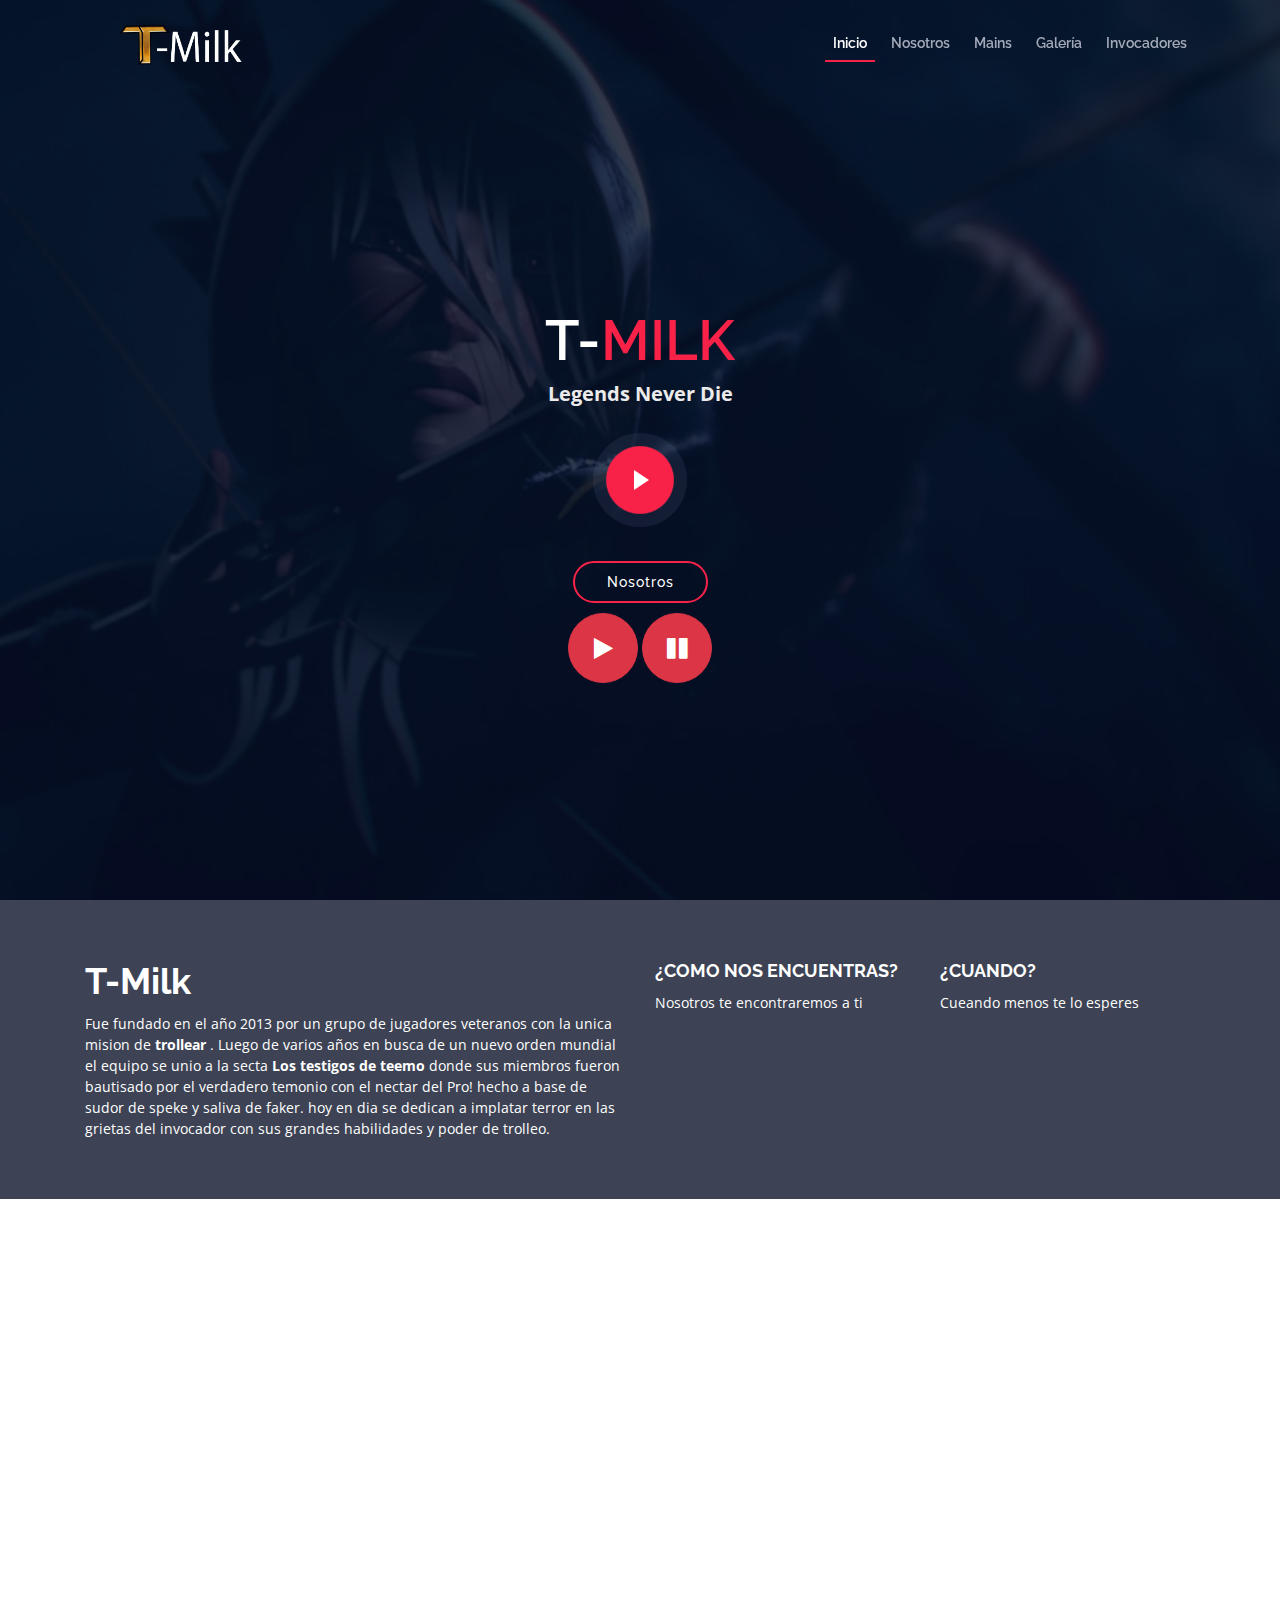
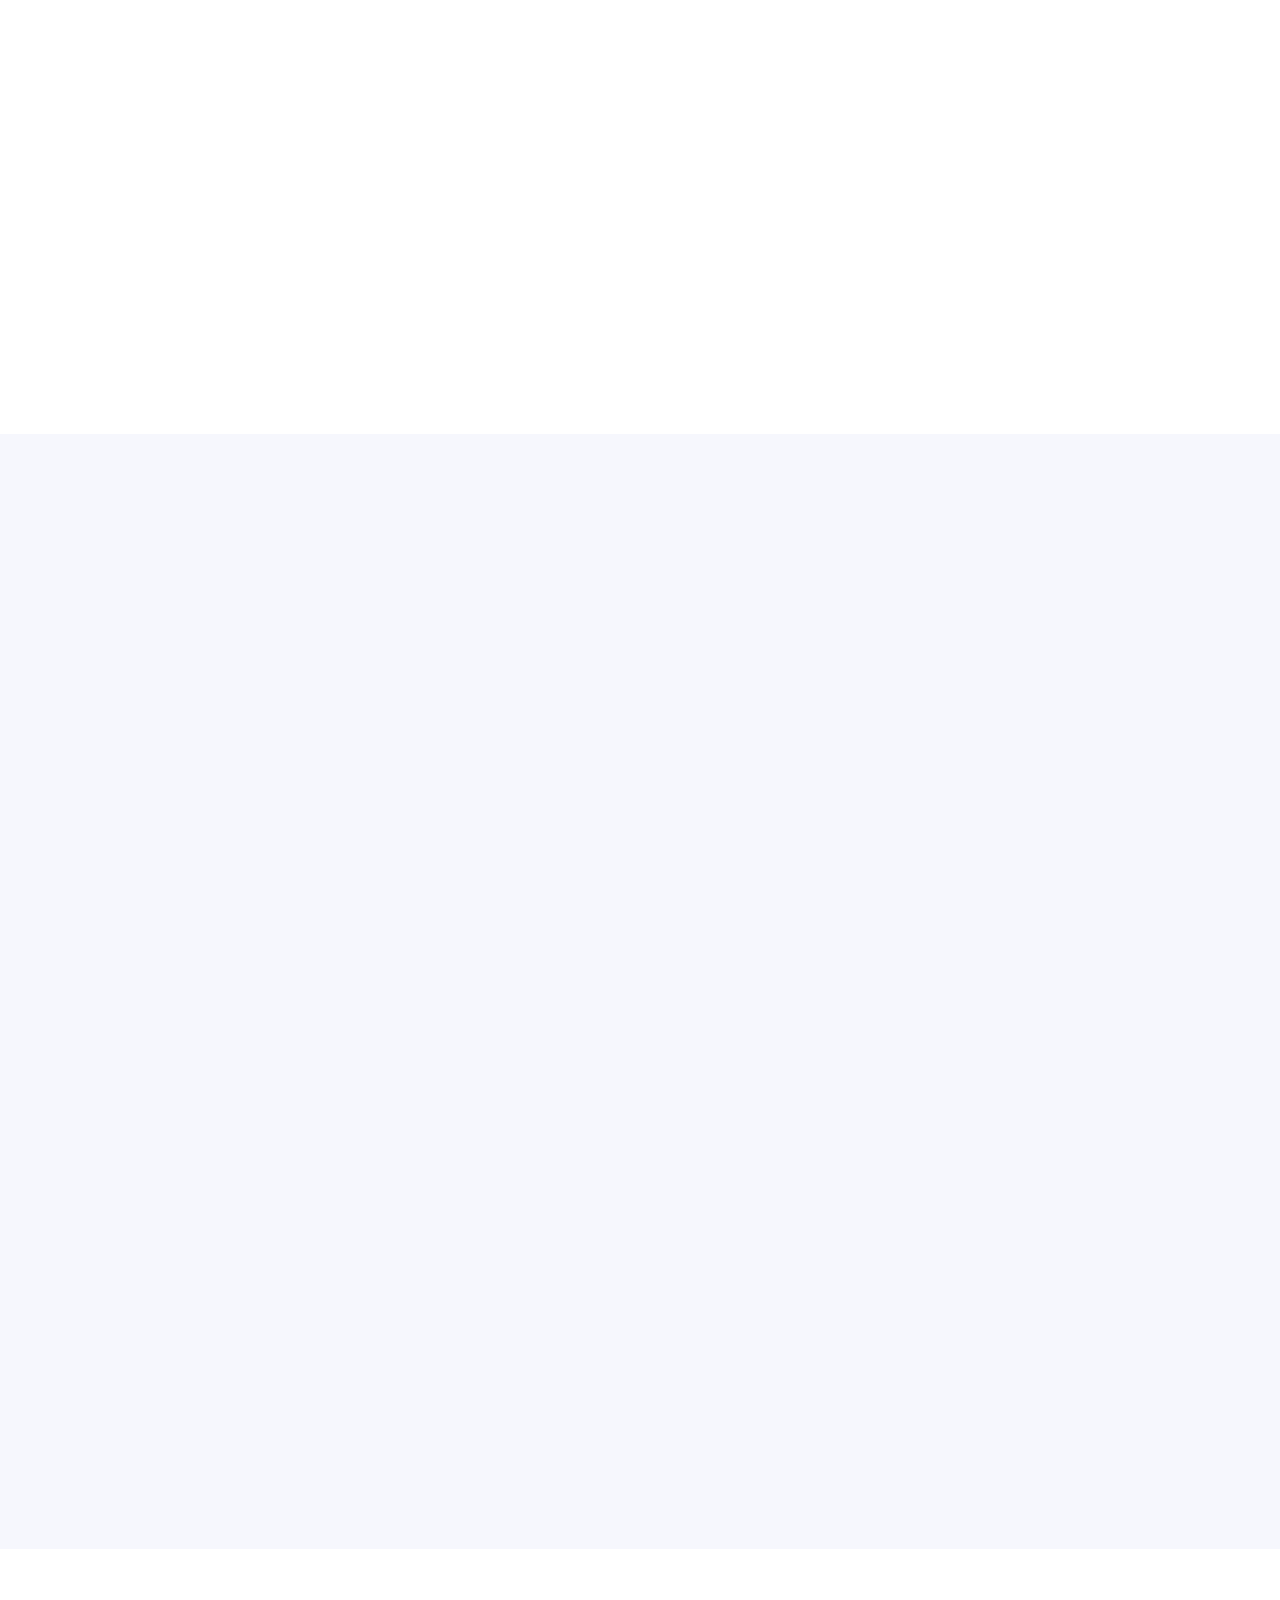
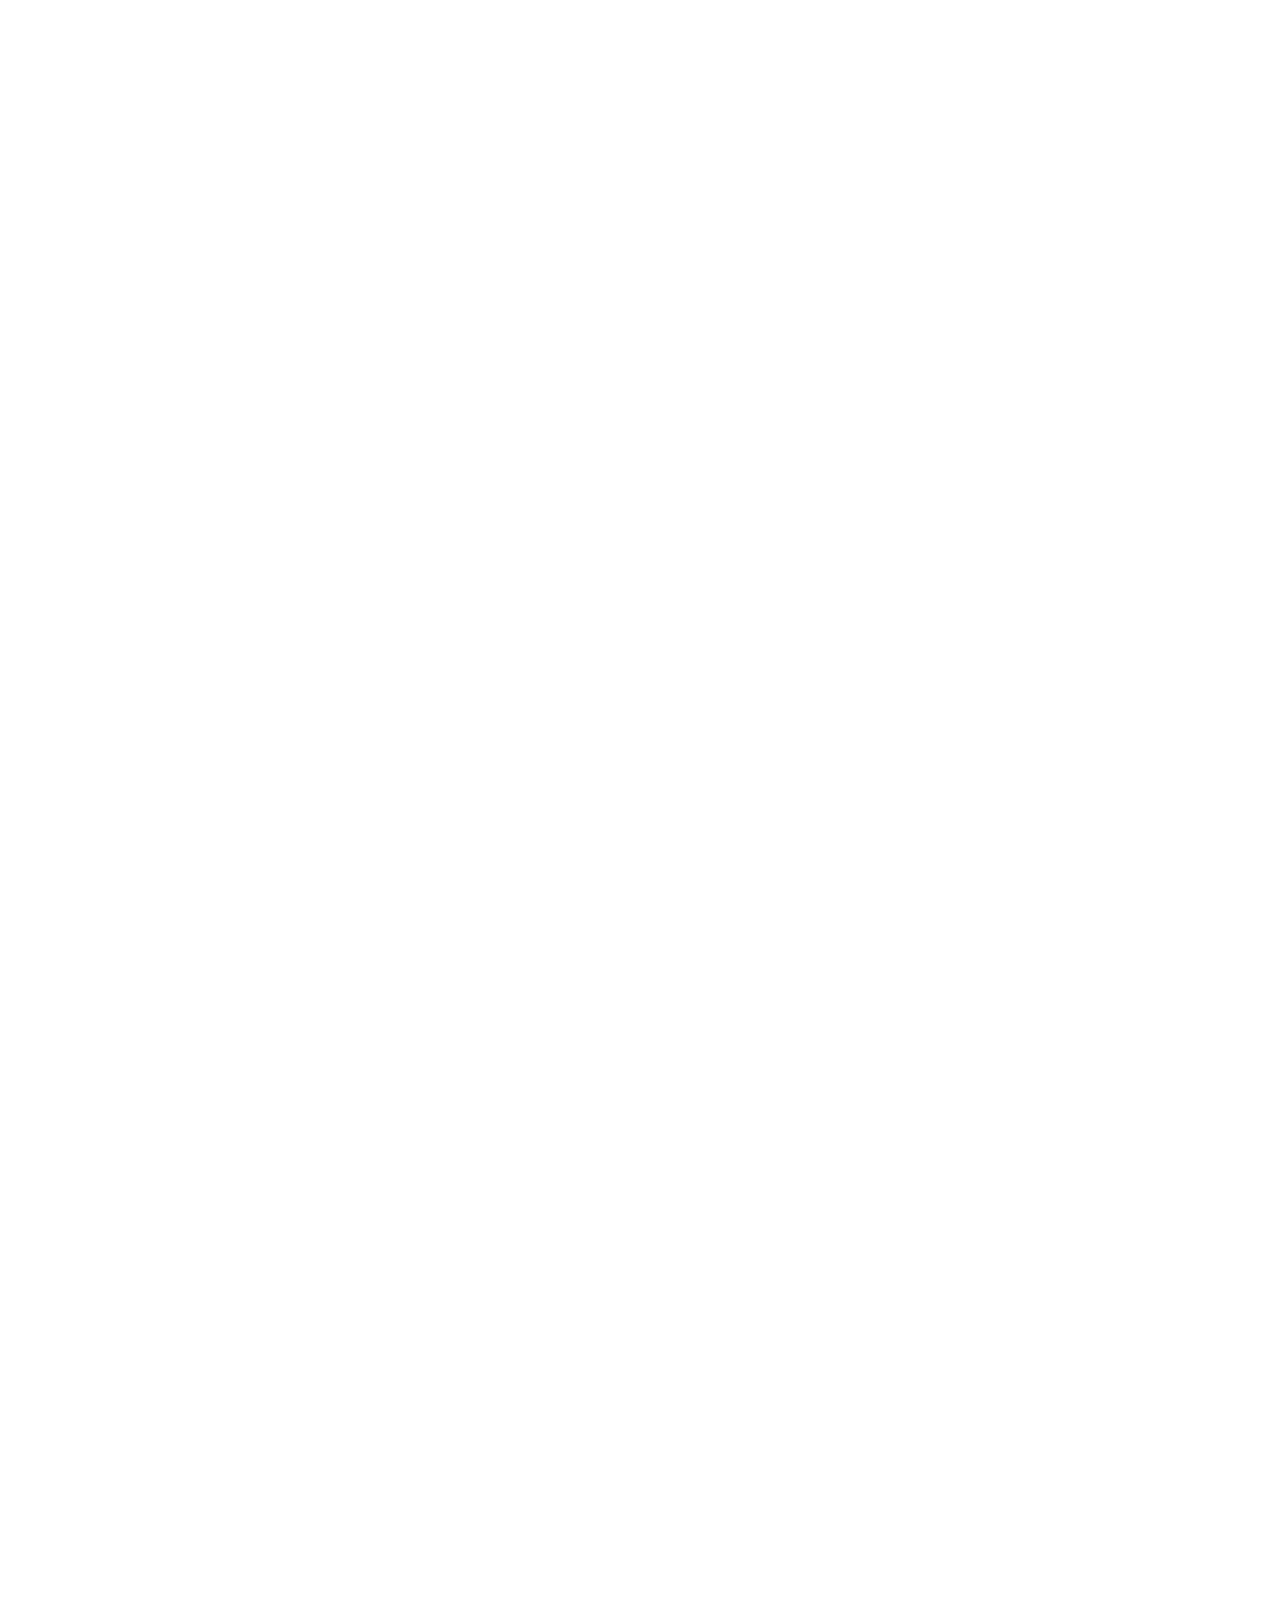
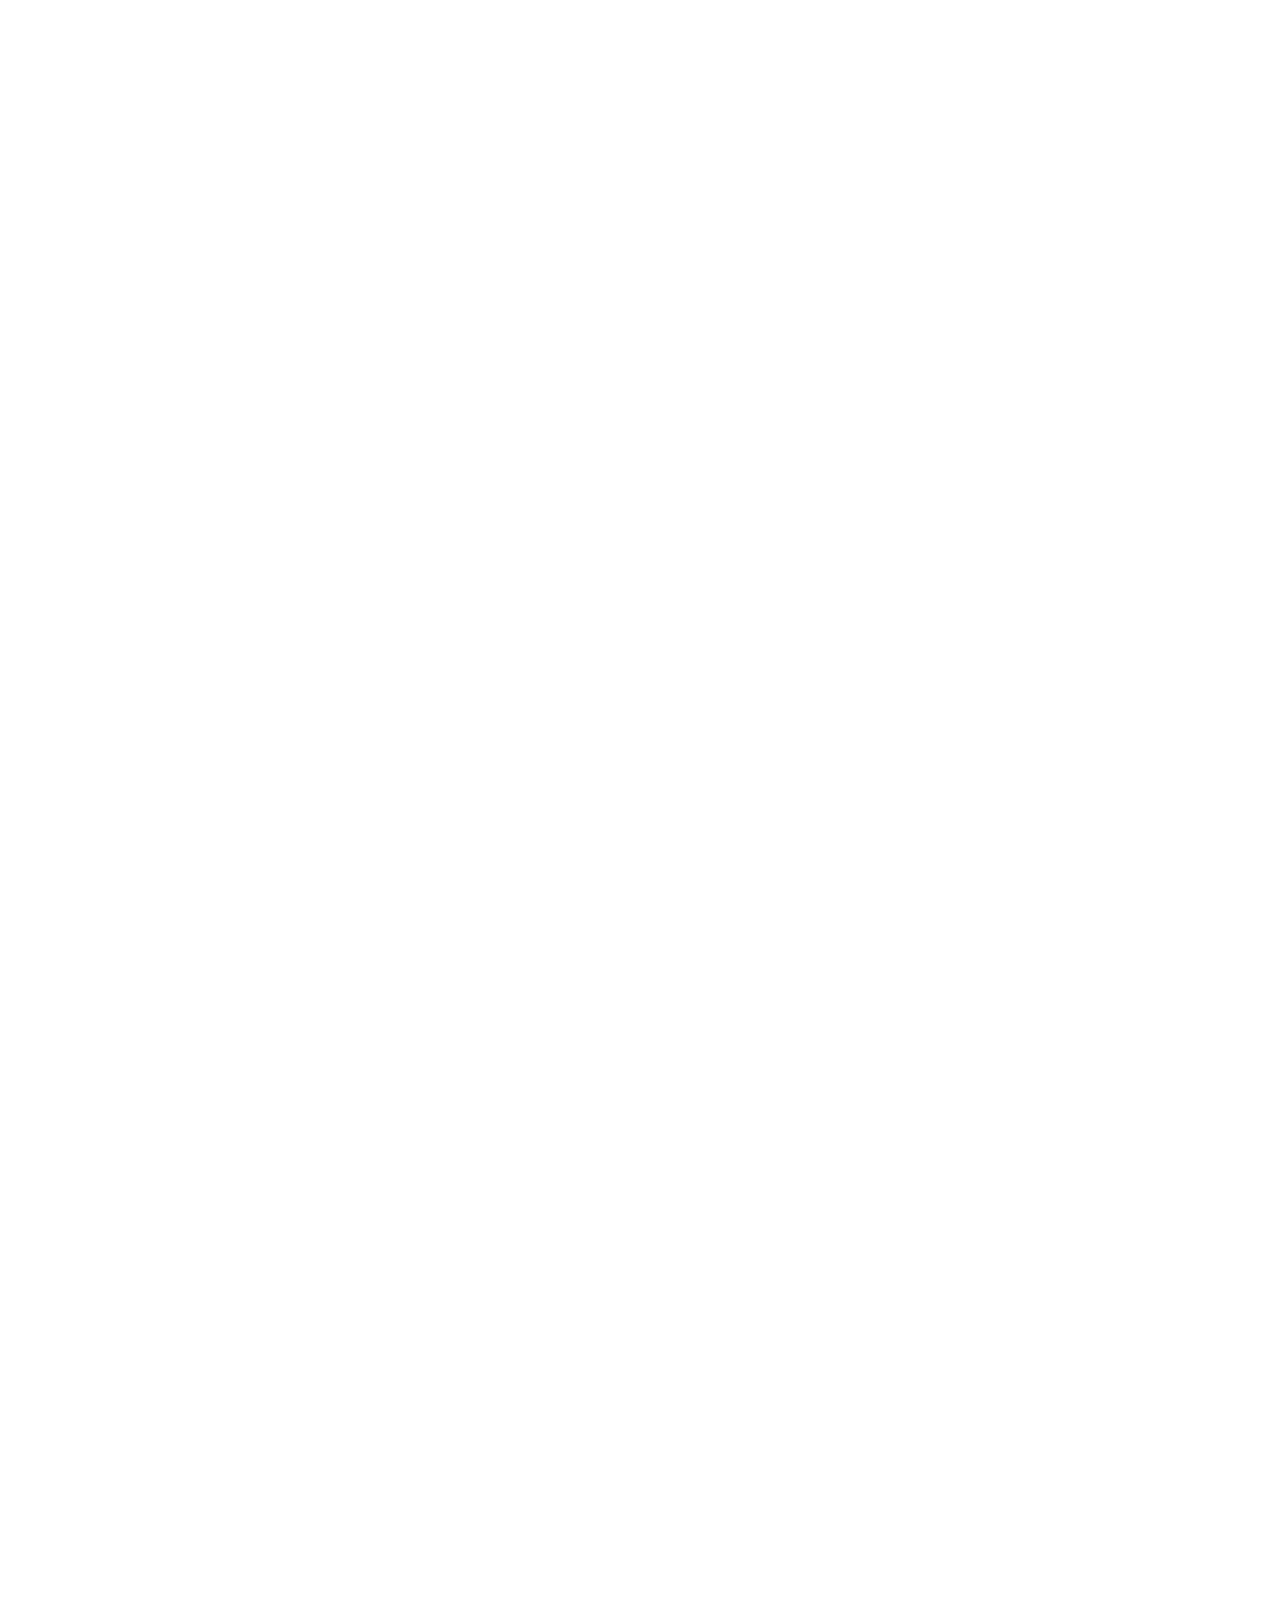
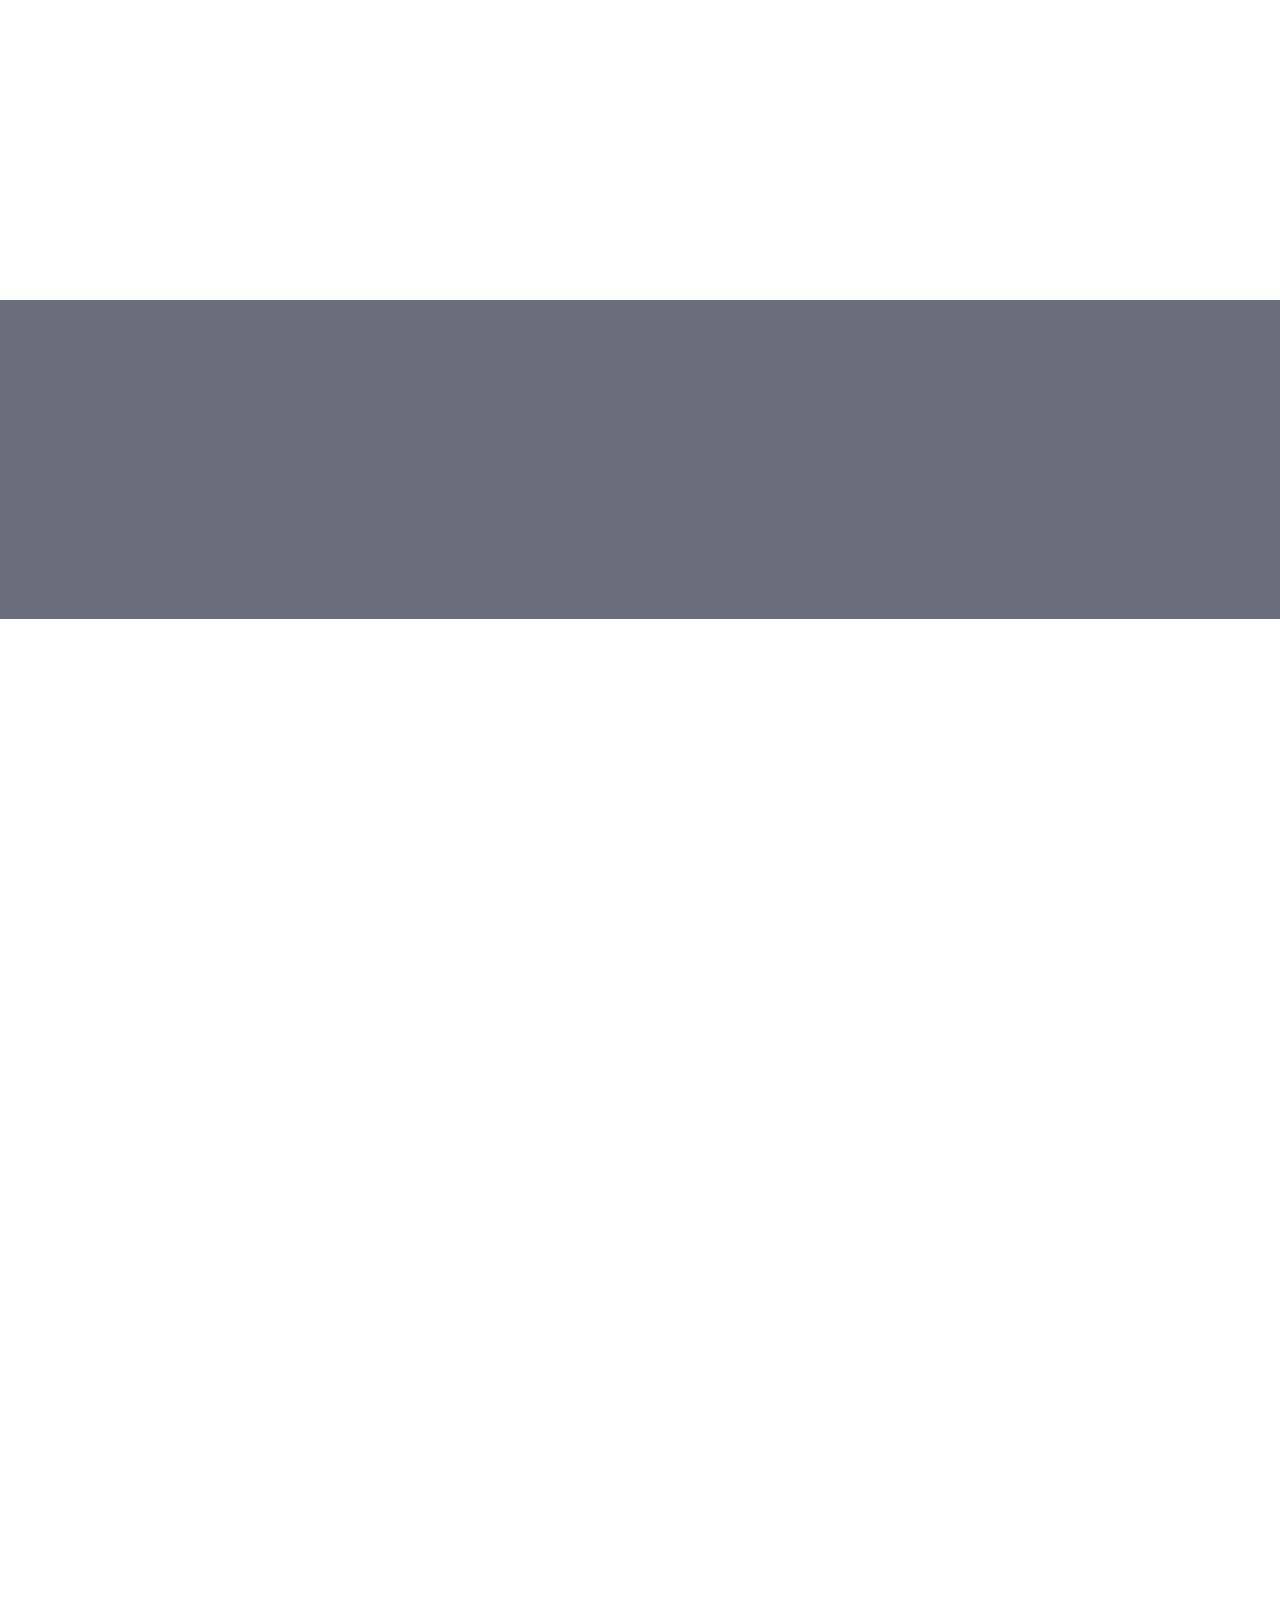
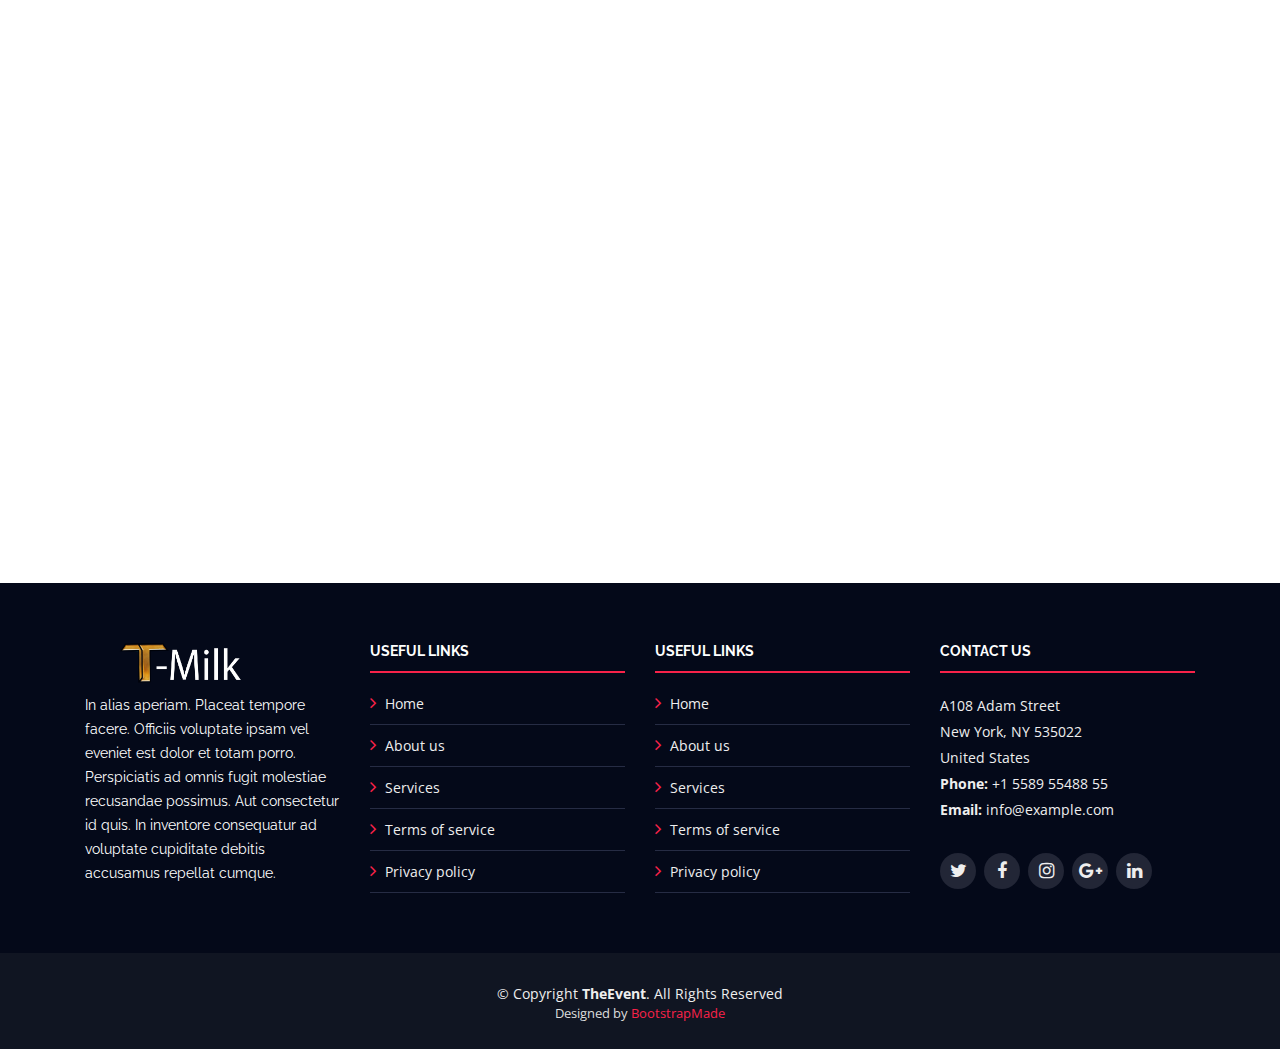
==== index.html @ 8215cd72 "correcion de texto 1" ====
<!DOCTYPE html>
<html lang="en">

<head>
  <meta charset="utf-8">
  <title>TheEvent - Bootstrap Event Template</title>
  <meta content="width=device-width, initial-scale=1.0" name="viewport">
  <meta content="" name="keywords">
  <meta content="" name="description">

  <!-- Favicons -->
  <link href="img/favicon.png" rel="icon">
  <link href="img/apple-touch-icon.png" rel="apple-touch-icon">

  <!-- Google Fonts -->
  <link href="https://fonts.googleapis.com/css?family=Open+Sans:300,300i,400,400i,700,700i|Raleway:300,400,500,700,800" rel="stylesheet">

  <!-- Bootstrap CSS File -->
  <link href="lib/bootstrap/css/bootstrap.min.css" rel="stylesheet">

  <!-- Libraries CSS Files -->
  <link href="lib/font-awesome/css/font-awesome.min.css" rel="stylesheet">
  <link href="lib/animate/animate.min.css" rel="stylesheet">
  <link href="lib/venobox/venobox.css" rel="stylesheet">
  <link href="lib/owlcarousel/assets/owl.carousel.min.css" rel="stylesheet">

  <!-- Main Stylesheet File -->
  <link href="css/style.css" rel="stylesheet">

  
</head>

<body>

  <!--==========================
    Header
  ============================-->
  <header id="header">
    <div class="container">

      <div id="logo" class="pull-left">
        <!-- Uncomment below if you prefer to use a text logo -->
        <!-- <h1><a href="#main">C<span>o</span>nf</a></h1>-->
        <a href="#intro" class="scrollto"><img src="img/logo.png" width="202px" height="90px" alt="" title=""></a>
      </div>

      <nav id="nav-menu-container">
        <ul class="nav-menu">
          <li class="menu-active"><a href="#intro">Inicio</a></li>
          <li><a href="#about">Nosotros</a></li>
          <li><a href="#speakers">Mains</a></li>
          <li><a href="#gallery">Galería</a></li>
          <li><a href="#supporters">Invocadores</a></li>
        </ul>
      </nav><!-- #nav-menu-container -->
    </div>
  </header><!-- #header -->

  <!--==========================
    Intro Section
  ============================-->
  <section id="intro">
    
    <div class="intro-container wow fadeIn">
      <h1 class="mb-1 pb-0">T-<span>Milk</span></h1>
      <p class="mb-4 pb-0">Legends Never Die</p>
      <a href="https://youtu.be/r6zIGXun57U" class="venobox play-btn mb-4" data-vbtype="video"
        data-autoplay="true"></a>
      <a href="#about" class="about-btn scrollto">Nosotros</a>
      <audio autoplay src="/audio/Legends Never Die (ft. Against The Current)  Worlds 2017 - League of Legends.mp3" id='player'></audio>
<div>
    <button type="button" class="btn btn-danger btn-circle btn-xl"onclick="document.getElementById('player').play()"><i class="fa fa-play"></i></button> 
      <button type="button" class="btn btn-danger btn-circle btn-xl"onclick="document.getElementById('player').pause()"><i class="fa fa-pause"></i></button> 
</div>  
    </div>
  </section>

  <main id="main">

    <!--==========================
      About Section
    ============================-->
    <section id="about">
      <div class="container">
        <div class="row">
          <div class="col-lg-6">
            <h2>T-Milk</h2>
            <p>Fue fundado en el año 2013 por un grupo de jugadores veteranos con la unica mision de <strong>trollear</strong> . Luego de varios años en busca de un nuevo orden mundial el equipo se unio a la secta <strong>Los testigos de teemo</strong> donde sus miembros fueron bautisado por el verdadero temonio con el nectar del Pro! hecho a base de sudor de speke y saliva de faker. hoy en dia se dedican a implatar terror en las grietas del invocador con sus grandes habilidades y poder de trolleo.</p>
          </div>
          <div class="col-lg-3">
            <h3>¿Como nos encuentras?</h3>
            <p>Nosotros te encontraremos a ti</p>
          </div>
          <div class="col-lg-3">
            <h3>¿Cuando?</h3>
            <p>Cueando menos te lo esperes</p>
          </div>
        </div>
      </div>
    </section>

    <!--==========================
      Speakers Section
    ============================-->
    <section id="speakers" class="wow fadeInUp">
      <div class="container">
        <div class="section-header">
          <h2>Event Speakers</h2>
          <p>Here are some of our speakers</p>
        </div>

        <div class="row">
          <div class="col-lg-4 col-md-6">
            <div class="speaker">
              <img src="img/speakers/1.jpg" alt="Speaker 1" class="img-fluid">
              <div class="details">
                <h3><a href="speaker-details.html">Brenden Legros</a></h3>
                <p>Quas alias incidunt</p>
                <div class="social">
                  <a href=""><i class="fa fa-twitter"></i></a>
                  <a href=""><i class="fa fa-facebook"></i></a>
                  <a href=""><i class="fa fa-google-plus"></i></a>
                  <a href=""><i class="fa fa-linkedin"></i></a>
                </div>
              </div>
            </div>
          </div>
          <div class="col-lg-4 col-md-6">
            <div class="speaker">
              <img src="img/speakers/2.jpg" alt="Speaker 2" class="img-fluid">
              <div class="details">
                <h3><a href="speaker-details.html">Hubert Hirthe</a></h3>
                <p>Consequuntur odio aut</p>
                <div class="social">
                  <a href=""><i class="fa fa-twitter"></i></a>
                  <a href=""><i class="fa fa-facebook"></i></a>
                  <a href=""><i class="fa fa-google-plus"></i></a>
                  <a href=""><i class="fa fa-linkedin"></i></a>
                </div>
              </div>
            </div>
          </div>
          <div class="col-lg-4 col-md-6">
            <div class="speaker">
              <img src="img/speakers/3.jpg" alt="Speaker 3" class="img-fluid">
              <div class="details">
                <h3><a href="speaker-details.html">Cole Emmerich</a></h3>
                <p>Fugiat laborum et</p>
                <div class="social">
                  <a href=""><i class="fa fa-twitter"></i></a>
                  <a href=""><i class="fa fa-facebook"></i></a>
                  <a href=""><i class="fa fa-google-plus"></i></a>
                  <a href=""><i class="fa fa-linkedin"></i></a>
                </div>
              </div>
            </div>
          </div>
          <div class="col-lg-4 col-md-6">
            <div class="speaker">
              <img src="img/speakers/4.jpg" alt="Speaker 4" class="img-fluid">
              <div class="details">
                <h3><a href="speaker-details.html">Jack Christiansen</a></h3>
                <p>Debitis iure vero</p>
                <div class="social">
                  <a href=""><i class="fa fa-twitter"></i></a>
                  <a href=""><i class="fa fa-facebook"></i></a>
                  <a href=""><i class="fa fa-google-plus"></i></a>
                  <a href=""><i class="fa fa-linkedin"></i></a>
                </div>
              </div>
            </div>
          </div>
          <div class="col-lg-4 col-md-6">
            <div class="speaker">
              <img src="img/speakers/5.jpg" alt="Speaker 5" class="img-fluid">
              <div class="details">
                <h3><a href="speaker-details.html">Alejandrin Littel</a></h3>
                <p>Qui molestiae natus</p>
                <div class="social">
                  <a href=""><i class="fa fa-twitter"></i></a>
                  <a href=""><i class="fa fa-facebook"></i></a>
                  <a href=""><i class="fa fa-google-plus"></i></a>
                  <a href=""><i class="fa fa-linkedin"></i></a>
                </div>
              </div>
            </div>
          </div>
          <div class="col-lg-4 col-md-6">
            <div class="speaker">
              <img src="img/speakers/6.jpg" alt="Speaker 6" class="img-fluid">
              <div class="details">
                <h3><a href="speaker-details.html">Willow Trantow</a></h3>
                <p>Non autem dicta</p>
                <div class="social">
                  <a href=""><i class="fa fa-twitter"></i></a>
                  <a href=""><i class="fa fa-facebook"></i></a>
                  <a href=""><i class="fa fa-google-plus"></i></a>
                  <a href=""><i class="fa fa-linkedin"></i></a>
                </div>
              </div>
            </div>
          </div>
        </div>
      </div>

    </section>

    <!--==========================
      Schedule Section
    ============================-->
    <section id="schedule" class="section-with-bg">
      <div class="container wow fadeInUp">
        <div class="section-header">
          <h2>Event Schedule</h2>
          <p>Here is our event schedule</p>
        </div>

        <ul class="nav nav-tabs" role="tablist">
          <li class="nav-item">
            <a class="nav-link active" href="#day-1" role="tab" data-toggle="tab">Day 1</a>
          </li>
          <li class="nav-item">
            <a class="nav-link" href="#day-2" role="tab" data-toggle="tab">Day 2</a>
          </li>
          <li class="nav-item">
            <a class="nav-link" href="#day-3" role="tab" data-toggle="tab">Day 3</a>
          </li>
        </ul>

        <h3 class="sub-heading">Voluptatem nulla veniam soluta et corrupti consequatur neque eveniet officia. Eius
          necessitatibus voluptatem quis labore perspiciatis quia.</h3>

        <div class="tab-content row justify-content-center">

          <!-- Schdule Day 1 -->
          <div role="tabpanel" class="col-lg-9 tab-pane fade show active" id="day-1">

            <div class="row schedule-item">
              <div class="col-md-2"><time>09:30 AM</time></div>
              <div class="col-md-10">
                <h4>Registration</h4>
                <p>Fugit voluptas iusto maiores temporibus autem numquam magnam.</p>
              </div>
            </div>

            <div class="row schedule-item">
              <div class="col-md-2"><time>10:00 AM</time></div>
              <div class="col-md-10">
                <div class="speaker">
                  <img src="img/speakers/1.jpg" alt="Brenden Legros">
                </div>
                <h4>Keynote <span>Brenden Legros</span></h4>
                <p>Facere provident incidunt quos voluptas.</p>
              </div>
            </div>

            <div class="row schedule-item">
              <div class="col-md-2"><time>11:00 AM</time></div>
              <div class="col-md-10">
                <div class="speaker">
                  <img src="img/speakers/2.jpg" alt="Hubert Hirthe">
                </div>
                <h4>Et voluptatem iusto dicta nobis. <span>Hubert Hirthe</span></h4>
                <p>Maiores dignissimos neque qui cum accusantium ut sit sint inventore.</p>
              </div>
            </div>

            <div class="row schedule-item">
              <div class="col-md-2"><time>12:00 AM</time></div>
              <div class="col-md-10">
                <div class="speaker">
                  <img src="img/speakers/3.jpg" alt="Cole Emmerich">
                </div>
                <h4>Explicabo et rerum quis et ut ea. <span>Cole Emmerich</span></h4>
                <p>Veniam accusantium laborum nihil eos eaque accusantium aspernatur.</p>
              </div>
            </div>

            <div class="row schedule-item">
              <div class="col-md-2"><time>02:00 PM</time></div>
              <div class="col-md-10">
                <div class="speaker">
                  <img src="img/speakers/4.jpg" alt="Jack Christiansen">
                </div>
                <h4>Qui non qui vel amet culpa sequi. <span>Jack Christiansen</span></h4>
                <p>Nam ex distinctio voluptatem doloremque suscipit iusto.</p>
              </div>
            </div>

            <div class="row schedule-item">
              <div class="col-md-2"><time>03:00 PM</time></div>
              <div class="col-md-10">
                <div class="speaker">
                  <img src="img/speakers/5.jpg" alt="Alejandrin Littel">
                </div>
                <h4>Quos ratione neque expedita asperiores. <span>Alejandrin Littel</span></h4>
                <p>Eligendi quo eveniet est nobis et ad temporibus odio quo.</p>
              </div>
            </div>

            <div class="row schedule-item">
              <div class="col-md-2"><time>04:00 PM</time></div>
              <div class="col-md-10">
                <div class="speaker">
                  <img src="img/speakers/6.jpg" alt="Willow Trantow">
                </div>
                <h4>Quo qui praesentium nesciunt <span>Willow Trantow</span></h4>
                <p>Voluptatem et alias dolorum est aut sit enim neque veritatis.</p>
              </div>
            </div>

          </div>
          <!-- End Schdule Day 1 -->

          <!-- Schdule Day 2 -->
          <div role="tabpanel" class="col-lg-9  tab-pane fade" id="day-2">

            <div class="row schedule-item">
              <div class="col-md-2"><time>10:00 AM</time></div>
              <div class="col-md-10">
                <div class="speaker">
                  <img src="img/speakers/1.jpg" alt="Brenden Legros">
                </div>
                <h4>Libero corrupti explicabo itaque. <span>Brenden Legros</span></h4>
                <p>Facere provident incidunt quos voluptas.</p>
              </div>
            </div>

            <div class="row schedule-item">
              <div class="col-md-2"><time>11:00 AM</time></div>
              <div class="col-md-10">
                <div class="speaker">
                  <img src="img/speakers/2.jpg" alt="Hubert Hirthe">
                </div>
                <h4>Et voluptatem iusto dicta nobis. <span>Hubert Hirthe</span></h4>
                <p>Maiores dignissimos neque qui cum accusantium ut sit sint inventore.</p>
              </div>
            </div>

            <div class="row schedule-item">
              <div class="col-md-2"><time>12:00 AM</time></div>
              <div class="col-md-10">
                <div class="speaker">
                  <img src="img/speakers/3.jpg" alt="Cole Emmerich">
                </div>
                <h4>Explicabo et rerum quis et ut ea. <span>Cole Emmerich</span></h4>
                <p>Veniam accusantium laborum nihil eos eaque accusantium aspernatur.</p>
              </div>
            </div>

            <div class="row schedule-item">
              <div class="col-md-2"><time>02:00 PM</time></div>
              <div class="col-md-10">
                <div class="speaker">
                  <img src="img/speakers/4.jpg" alt="Jack Christiansen">
                </div>
                <h4>Qui non qui vel amet culpa sequi. <span>Jack Christiansen</span></h4>
                <p>Nam ex distinctio voluptatem doloremque suscipit iusto.</p>
              </div>
            </div>

            <div class="row schedule-item">
              <div class="col-md-2"><time>03:00 PM</time></div>
              <div class="col-md-10">
                <div class="speaker">
                  <img src="img/speakers/5.jpg" alt="Alejandrin Littel">
                </div>
                <h4>Quos ratione neque expedita asperiores. <span>Alejandrin Littel</span></h4>
                <p>Eligendi quo eveniet est nobis et ad temporibus odio quo.</p>
              </div>
            </div>

            <div class="row schedule-item">
              <div class="col-md-2"><time>04:00 PM</time></div>
              <div class="col-md-10">
                <div class="speaker">
                  <img src="img/speakers/6.jpg" alt="Willow Trantow">
                </div>
                <h4>Quo qui praesentium nesciunt <span>Willow Trantow</span></h4>
                <p>Voluptatem et alias dolorum est aut sit enim neque veritatis.</p>
              </div>
            </div>

          </div>
          <!-- End Schdule Day 2 -->

          <!-- Schdule Day 3 -->
          <div role="tabpanel" class="col-lg-9  tab-pane fade" id="day-3">

            <div class="row schedule-item">
              <div class="col-md-2"><time>10:00 AM</time></div>
              <div class="col-md-10">
                <div class="speaker">
                  <img src="img/speakers/2.jpg" alt="Hubert Hirthe">
                </div>
                <h4>Et voluptatem iusto dicta nobis. <span>Hubert Hirthe</span></h4>
                <p>Maiores dignissimos neque qui cum accusantium ut sit sint inventore.</p>
              </div>
            </div>

            <div class="row schedule-item">
              <div class="col-md-2"><time>11:00 AM</time></div>
              <div class="col-md-10">
                <div class="speaker">
                  <img src="img/speakers/3.jpg" alt="Cole Emmerich">
                </div>
                <h4>Explicabo et rerum quis et ut ea. <span>Cole Emmerich</span></h4>
                <p>Veniam accusantium laborum nihil eos eaque accusantium aspernatur.</p>
              </div>
            </div>

            <div class="row schedule-item">
              <div class="col-md-2"><time>12:00 AM</time></div>
              <div class="col-md-10">
                <div class="speaker">
                  <img src="img/speakers/1.jpg" alt="Brenden Legros">
                </div>
                <h4>Libero corrupti explicabo itaque. <span>Brenden Legros</span></h4>
                <p>Facere provident incidunt quos voluptas.</p>
              </div>
            </div>

            <div class="row schedule-item">
              <div class="col-md-2"><time>02:00 PM</time></div>
              <div class="col-md-10">
                <div class="speaker">
                  <img src="img/speakers/4.jpg" alt="Jack Christiansen">
                </div>
                <h4>Qui non qui vel amet culpa sequi. <span>Jack Christiansen</span></h4>
                <p>Nam ex distinctio voluptatem doloremque suscipit iusto.</p>
              </div>
            </div>

            <div class="row schedule-item">
              <div class="col-md-2"><time>03:00 PM</time></div>
              <div class="col-md-10">
                <div class="speaker">
                  <img src="img/speakers/5.jpg" alt="Alejandrin Littel">
                </div>
                <h4>Quos ratione neque expedita asperiores. <span>Alejandrin Littel</span></h4>
                <p>Eligendi quo eveniet est nobis et ad temporibus odio quo.</p>
              </div>
            </div>

            <div class="row schedule-item">
              <div class="col-md-2"><time>04:00 PM</time></div>
              <div class="col-md-10">
                <div class="speaker">
                  <img src="img/speakers/6.jpg" alt="Willow Trantow">
                </div>
                <h4>Quo qui praesentium nesciunt <span>Willow Trantow</span></h4>
                <p>Voluptatem et alias dolorum est aut sit enim neque veritatis.</p>
              </div>
            </div>

          </div>
          <!-- End Schdule Day 2 -->

        </div>

      </div>

    </section>

    <!--==========================
      Venue Section
    ============================-->
    <section id="venue" class="wow fadeInUp">

      <div class="container-fluid">

        <div class="section-header">
          <h2>Event Venue</h2>
          <p>Event venue location info and gallery</p>
        </div>

        <div class="row no-gutters">
          <div class="col-lg-6 venue-map">
            <iframe src="https://www.google.com/maps/embed?pb=!1m14!1m8!1m3!1d12097.433213460943!2d-74.0062269!3d40.7101282!3m2!1i1024!2i768!4f13.1!3m3!1m2!1s0x0%3A0xb89d1fe6bc499443!2sDowntown+Conference+Center!5e0!3m2!1smk!2sbg!4v1539943755621" frameborder="0" style="border:0" allowfullscreen></iframe>
          </div>

          <div class="col-lg-6 venue-info">
            <div class="row justify-content-center">
              <div class="col-11 col-lg-8">
                <h3>Downtown Conference Center, New York</h3>
                <p>Iste nobis eum sapiente sunt enim dolores labore accusantium autem. Cumque beatae ipsam. Est quae sit qui voluptatem corporis velit. Qui maxime accusamus possimus. Consequatur sequi et ea suscipit enim nesciunt quia velit.</p>
              </div>
            </div>
          </div>
        </div>

      </div>

      <div class="container-fluid venue-gallery-container">
        <div class="row no-gutters">

          <div class="col-lg-3 col-md-4">
            <div class="venue-gallery">
              <a href="img/venue-gallery/1.jpg" class="venobox" data-gall="venue-gallery">
                <img src="img/venue-gallery/1.jpg" alt="" class="img-fluid">
              </a>
            </div>
          </div>

          <div class="col-lg-3 col-md-4">
            <div class="venue-gallery">
              <a href="img/venue-gallery/2.jpg" class="venobox" data-gall="venue-gallery">
                <img src="img/venue-gallery/2.jpg" alt="" class="img-fluid">
              </a>
            </div>
          </div>

          <div class="col-lg-3 col-md-4">
            <div class="venue-gallery">
              <a href="img/venue-gallery/3.jpg" class="venobox" data-gall="venue-gallery">
                <img src="img/venue-gallery/3.jpg" alt="" class="img-fluid">
              </a>
            </div>
          </div>

          <div class="col-lg-3 col-md-4">
            <div class="venue-gallery">
              <a href="img/venue-gallery/4.jpg" class="venobox" data-gall="venue-gallery">
                <img src="img/venue-gallery/4.jpg" alt="" class="img-fluid">
              </a>
            </div>
          </div>

          <div class="col-lg-3 col-md-4">
            <div class="venue-gallery">
              <a href="img/venue-gallery/5.jpg" class="venobox" data-gall="venue-gallery">
                <img src="img/venue-gallery/5.jpg" alt="" class="img-fluid">
              </a>
            </div>
          </div>

          <div class="col-lg-3 col-md-4">
            <div class="venue-gallery">
              <a href="img/venue-gallery/6.jpg" class="venobox" data-gall="venue-gallery">
                <img src="img/venue-gallery/6.jpg" alt="" class="img-fluid">
              </a>
            </div>
          </div>

          <div class="col-lg-3 col-md-4">
            <div class="venue-gallery">
              <a href="img/venue-gallery/7.jpg" class="venobox" data-gall="venue-gallery">
                <img src="img/venue-gallery/7.jpg" alt="" class="img-fluid">
              </a>
            </div>
          </div>

          <div class="col-lg-3 col-md-4">
            <div class="venue-gallery">
              <a href="img/venue-gallery/8.jpg" class="venobox" data-gall="venue-gallery">
                <img src="img/venue-gallery/8.jpg" alt="" class="img-fluid">
              </a>
            </div>
          </div>

        </div>
      </div>

    </section>

    <!--==========================
      Hotels Section
    ============================-->
    <section id="hotels" class="section-with-bg wow fadeInUp">

      <div class="container">
        <div class="section-header">
          <h2>Hotels</h2>
          <p>Her are some nearby hotels</p>
        </div>

        <div class="row">

          <div class="col-lg-4 col-md-6">
            <div class="hotel">
              <div class="hotel-img">
                <img src="img/hotels/1.jpg" alt="Hotel 1" class="img-fluid">
              </div>
              <h3><a href="#">Hotel 1</a></h3>
              <div class="stars">
                <i class="fa fa-star"></i>
                <i class="fa fa-star"></i>
                <i class="fa fa-star"></i>
                <i class="fa fa-star"></i>
                <i class="fa fa-star"></i>
              </div>
              <p>0.4 Mile from the Venue</p>
            </div>
          </div>

          <div class="col-lg-4 col-md-6">
            <div class="hotel">
              <div class="hotel-img">
                <img src="img/hotels/2.jpg" alt="Hotel 2" class="img-fluid">
              </div>
              <h3><a href="#">Hotel 2</a></h3>
              <div class="stars">
                <i class="fa fa-star"></i>
                <i class="fa fa-star"></i>
                <i class="fa fa-star"></i>
                <i class="fa fa-star"></i>
                <i class="fa fa-star-half-full"></i>
              </div>
              <p>0.5 Mile from the Venue</p>
            </div>
          </div>

          <div class="col-lg-4 col-md-6">
            <div class="hotel">
              <div class="hotel-img">
                <img src="img/hotels/3.jpg" alt="Hotel 3" class="img-fluid">
              </div>
              <h3><a href="#">Hotel 3</a></h3>
              <div class="stars">
                <i class="fa fa-star"></i>
                <i class="fa fa-star"></i>
                <i class="fa fa-star"></i>
                <i class="fa fa-star"></i>
              </div>
              <p>0.6 Mile from the Venue</p>
            </div>
          </div>

        </div>
      </div>

    </section>

    <!--==========================
      Gallery Section
    ============================-->
    <section id="gallery" class="wow fadeInUp">

      <div class="container">
        <div class="section-header">
          <h2>Gallery</h2>
          <p>Check our gallery from the recent events</p>
        </div>
      </div>

      <div class="owl-carousel gallery-carousel">
        <a href="img/gallery/1.jpg" class="venobox" data-gall="gallery-carousel"><img src="img/gallery/1.jpg" alt=""></a>
        <a href="img/gallery/2.jpg" class="venobox" data-gall="gallery-carousel"><img src="img/gallery/2.jpg" alt=""></a>
        <a href="img/gallery/3.jpg" class="venobox" data-gall="gallery-carousel"><img src="img/gallery/3.jpg" alt=""></a>
        <a href="img/gallery/4.jpg" class="venobox" data-gall="gallery-carousel"><img src="img/gallery/4.jpg" alt=""></a>
        <a href="img/gallery/5.jpg" class="venobox" data-gall="gallery-carousel"><img src="img/gallery/5.jpg" alt=""></a>
        <a href="img/gallery/6.jpg" class="venobox" data-gall="gallery-carousel"><img src="img/gallery/6.jpg" alt=""></a>
        <a href="img/gallery/7.jpg" class="venobox" data-gall="gallery-carousel"><img src="img/gallery/7.jpg" alt=""></a>
        <a href="img/gallery/8.jpg" class="venobox" data-gall="gallery-carousel"><img src="img/gallery/8.jpg" alt=""></a>
      </div>

    </section>

    <!--==========================
      Sponsors Section
    ============================-->
    <section id="supporters" class="section-with-bg wow fadeInUp">

      <div class="container">
        <div class="section-header">
          <h2>Sponsors</h2>
        </div>

        <div class="row no-gutters supporters-wrap clearfix">

          <div class="col-lg-3 col-md-4 col-xs-6">
            <div class="supporter-logo">
              <img src="img/supporters/1.png" class="img-fluid" alt="">
            </div>
          </div>
          
          <div class="col-lg-3 col-md-4 col-xs-6">
            <div class="supporter-logo">
              <img src="img/supporters/2.png" class="img-fluid" alt="">
            </div>
          </div>
        
          <div class="col-lg-3 col-md-4 col-xs-6">
            <div class="supporter-logo">
              <img src="img/supporters/3.png" class="img-fluid" alt="">
            </div>
          </div>
          
          <div class="col-lg-3 col-md-4 col-xs-6">
            <div class="supporter-logo">
              <img src="img/supporters/4.png" class="img-fluid" alt="">
            </div>
          </div>
          
          <div class="col-lg-3 col-md-4 col-xs-6">
            <div class="supporter-logo">
              <img src="img/supporters/5.png" class="img-fluid" alt="">
            </div>
          </div>
        
          <div class="col-lg-3 col-md-4 col-xs-6">
            <div class="supporter-logo">
              <img src="img/supporters/6.png" class="img-fluid" alt="">
            </div>
          </div>
          
          <div class="col-lg-3 col-md-4 col-xs-6">
            <div class="supporter-logo">
              <img src="img/supporters/7.png" class="img-fluid" alt="">
            </div>
          </div>
          
          <div class="col-lg-3 col-md-4 col-xs-6">
            <div class="supporter-logo">
              <img src="img/supporters/8.png" class="img-fluid" alt="">
            </div>
          </div>

        </div>

      </div>

    </section>

    <!--==========================
      F.A.Q Section
    ============================-->
    <section id="faq" class="wow fadeInUp">

      <div class="container">

        <div class="section-header">
          <h2>F.A.Q </h2>
        </div>

        <div class="row justify-content-center">
          <div class="col-lg-9">
              <ul id="faq-list">

                <li>
                  <a data-toggle="collapse" class="collapsed" href="#faq1">Non consectetur a erat nam at lectus urna duis? <i class="fa fa-minus-circle"></i></a>
                  <div id="faq1" class="collapse" data-parent="#faq-list">
                    <p>
                      Feugiat pretium nibh ipsum consequat. Tempus iaculis urna id volutpat lacus laoreet non curabitur gravida. Venenatis lectus magna fringilla urna porttitor rhoncus dolor purus non.
                    </p>
                  </div>
                </li>
      
                <li>
                  <a data-toggle="collapse" href="#faq2" class="collapsed">Feugiat scelerisque varius morbi enim nunc faucibus a pellentesque? <i class="fa fa-minus-circle"></i></a>
                  <div id="faq2" class="collapse" data-parent="#faq-list">
                    <p>
                      Dolor sit amet consectetur adipiscing elit pellentesque habitant morbi. Id interdum velit laoreet id donec ultrices. Fringilla phasellus faucibus scelerisque eleifend donec pretium. Est pellentesque elit ullamcorper dignissim. Mauris ultrices eros in cursus turpis massa tincidunt dui.
                    </p>
                  </div>
                </li>
      
                <li>
                  <a data-toggle="collapse" href="#faq3" class="collapsed">Dolor sit amet consectetur adipiscing elit pellentesque habitant morbi? <i class="fa fa-minus-circle"></i></a>
                  <div id="faq3" class="collapse" data-parent="#faq-list">
                    <p>
                      Eleifend mi in nulla posuere sollicitudin aliquam ultrices sagittis orci. Faucibus pulvinar elementum integer enim. Sem nulla pharetra diam sit amet nisl suscipit. Rutrum tellus pellentesque eu tincidunt. Lectus urna duis convallis convallis tellus. Urna molestie at elementum eu facilisis sed odio morbi quis
                    </p>
                  </div>
                </li>
      
                <li>
                  <a data-toggle="collapse" href="#faq4" class="collapsed">Ac odio tempor orci dapibus. Aliquam eleifend mi in nulla? <i class="fa fa-minus-circle"></i></a>
                  <div id="faq4" class="collapse" data-parent="#faq-list">
                    <p>
                      Dolor sit amet consectetur adipiscing elit pellentesque habitant morbi. Id interdum velit laoreet id donec ultrices. Fringilla phasellus faucibus scelerisque eleifend donec pretium. Est pellentesque elit ullamcorper dignissim. Mauris ultrices eros in cursus turpis massa tincidunt dui.
                    </p>
                  </div>
                </li>
      
                <li>
                  <a data-toggle="collapse" href="#faq5" class="collapsed">Tempus quam pellentesque nec nam aliquam sem et tortor consequat? <i class="fa fa-minus-circle"></i></a>
                  <div id="faq5" class="collapse" data-parent="#faq-list">
                    <p>
                      Molestie a iaculis at erat pellentesque adipiscing commodo. Dignissim suspendisse in est ante in. Nunc vel risus commodo viverra maecenas accumsan. Sit amet nisl suscipit adipiscing bibendum est. Purus gravida quis blandit turpis cursus in
                    </p>
                  </div>
                </li>
      
                <li>
                  <a data-toggle="collapse" href="#faq6" class="collapsed">Tortor vitae purus faucibus ornare. Varius vel pharetra vel turpis nunc eget lorem dolor? <i class="fa fa-minus-circle"></i></a>
                  <div id="faq6" class="collapse" data-parent="#faq-list">
                    <p>
                      Laoreet sit amet cursus sit amet dictum sit amet justo. Mauris vitae ultricies leo integer malesuada nunc vel. Tincidunt eget nullam non nisi est sit amet. Turpis nunc eget lorem dolor sed. Ut venenatis tellus in metus vulputate eu scelerisque. Pellentesque diam volutpat commodo sed egestas egestas fringilla phasellus faucibus. Nibh tellus molestie nunc non blandit massa enim nec.
                    </p>
                  </div>
                </li>
      
              </ul>
          </div>
        </div>

      </div>

    </section>

    <!--==========================
      Subscribe Section
    ============================-->
    <section id="subscribe">
      <div class="container wow fadeInUp">
        <div class="section-header">
          <h2>Newsletter</h2>
          <p>Rerum numquam illum recusandae quia mollitia consequatur.</p>
        </div>

        <form method="POST" action="#">
          <div class="form-row justify-content-center">
            <div class="col-auto">
              <input type="text" class="form-control" placeholder="Enter your Email">
            </div>
            <div class="col-auto">
              <button type="submit">Subscribe</button>
            </div>
          </div>
        </form>

      </div>
    </section>

    <!--==========================
      Buy Ticket Section
    ============================-->
    <section id="buy-tickets" class="section-with-bg wow fadeInUp">
      <div class="container">

        <div class="section-header">
          <h2>Buy Tickets</h2>
          <p>Velit consequatur consequatur inventore iste fugit unde omnis eum aut.</p>
        </div>

        <div class="row">
          <div class="col-lg-4">
            <div class="card mb-5 mb-lg-0">
              <div class="card-body">
                <h5 class="card-title text-muted text-uppercase text-center">Standard Access</h5>
                <h6 class="card-price text-center">$150</h6>
                <hr>
                <ul class="fa-ul">
                  <li><span class="fa-li"><i class="fa fa-check"></i></span>Regular Seating</li>
                  <li><span class="fa-li"><i class="fa fa-check"></i></span>Coffee Break</li>
                  <li><span class="fa-li"><i class="fa fa-check"></i></span>Custom Badge</li>
                  <li class="text-muted"><span class="fa-li"><i class="fa fa-times"></i></span>Community Access</li>
                  <li class="text-muted"><span class="fa-li"><i class="fa fa-times"></i></span>Workshop Access</li>
                  <li class="text-muted"><span class="fa-li"><i class="fa fa-times"></i></span>After Party</li>
                </ul>
                <hr>
                <div class="text-center">
                  <button type="button" class="btn" data-toggle="modal" data-target="#buy-ticket-modal" data-ticket-type="standard-access">Buy Now</button>
                </div>
              </div>
            </div>
          </div>
          <div class="col-lg-4">
            <div class="card mb-5 mb-lg-0">
              <div class="card-body">
                <h5 class="card-title text-muted text-uppercase text-center">Pro Access</h5>
                <h6 class="card-price text-center">$250</h6>
                <hr>
                <ul class="fa-ul">
                  <li><span class="fa-li"><i class="fa fa-check"></i></span>Regular Seating</li>
                  <li><span class="fa-li"><i class="fa fa-check"></i></span>Coffee Break</li>
                  <li><span class="fa-li"><i class="fa fa-check"></i></span>Custom Badge</li>
                  <li><span class="fa-li"><i class="fa fa-check"></i></span>Community Access</li>
                  <li class="text-muted"><span class="fa-li"><i class="fa fa-times"></i></span>Workshop Access</li>
                  <li class="text-muted"><span class="fa-li"><i class="fa fa-times"></i></span>After Party</li>
                </ul>
                <hr>
                <div class="text-center">
                  <button type="button" class="btn" data-toggle="modal" data-target="#buy-ticket-modal" data-ticket-type="pro-access">Buy Now</button>
                </div>
              </div>
            </div>
          </div>
          <!-- Pro Tier -->
          <div class="col-lg-4">
            <div class="card">
              <div class="card-body">
                <h5 class="card-title text-muted text-uppercase text-center">Premium Access</h5>
                <h6 class="card-price text-center">$350</h6>
                <hr>
                <ul class="fa-ul">
                  <li><span class="fa-li"><i class="fa fa-check"></i></span>Regular Seating</li>
                  <li><span class="fa-li"><i class="fa fa-check"></i></span>Coffee Break</li>
                  <li><span class="fa-li"><i class="fa fa-check"></i></span>Custom Badge</li>
                  <li><span class="fa-li"><i class="fa fa-check"></i></span>Community Access</li>
                  <li><span class="fa-li"><i class="fa fa-check"></i></span>Workshop Access</li>
                  <li><span class="fa-li"><i class="fa fa-check"></i></span>After Party</li>
                </ul>
                <hr>
                <div class="text-center">
                  <button type="button" class="btn" data-toggle="modal" data-target="#buy-ticket-modal" data-ticket-type="premium-access">Buy Now</button>
                </div>

              </div>
            </div>
          </div>
        </div>

      </div>

      <!-- Modal Order Form -->
      <div id="buy-ticket-modal" class="modal fade">
        <div class="modal-dialog" role="document">
          <div class="modal-content">
            <div class="modal-header">
              <h4 class="modal-title">Buy Tickets</h4>
              <button type="button" class="close" data-dismiss="modal" aria-label="Close">
                <span aria-hidden="true">&times;</span>
              </button>
            </div>
            <div class="modal-body">
              <form method="POST" action="#">
                <div class="form-group">
                  <input type="text" class="form-control" name="your-name" placeholder="Your Name">
                </div>
                <div class="form-group">
                  <input type="text" class="form-control" name="your-email" placeholder="Your Email">
                </div>
                <div class="form-group">
                  <select id="ticket-type" name="ticket-type" class="form-control" >
                    <option value="">-- Select Your Ticket Type --</option>
                    <option value="standard-access">Standard Access</option>
                    <option value="pro-access">Pro Access</option>
                    <option value="premium-access">Premium Access</option>
                  </select>
                </div>
                <div class="text-center">
                  <button type="submit" class="btn">Buy Now</button>
                </div>
              </form>
            </div>
          </div><!-- /.modal-content -->
        </div><!-- /.modal-dialog -->
      </div><!-- /.modal -->

    </section>

    <!--==========================
      Contact Section
    ============================-->
    <section id="contact" class="section-bg wow fadeInUp">

      <div class="container">

        <div class="section-header">
          <h2>Contact Us</h2>
          <p>Nihil officia ut sint molestiae tenetur.</p>
        </div>

        <div class="row contact-info">

          <div class="col-md-4">
            <div class="contact-address">
              <i class="ion-ios-location-outline"></i>
              <h3>Address</h3>
              <address>A108 Adam Street, NY 535022, USA</address>
            </div>
          </div>

          <div class="col-md-4">
            <div class="contact-phone">
              <i class="ion-ios-telephone-outline"></i>
              <h3>Phone Number</h3>
              <p><a href="tel:+155895548855">+1 5589 55488 55</a></p>
            </div>
          </div>

          <div class="col-md-4">
            <div class="contact-email">
              <i class="ion-ios-email-outline"></i>
              <h3>Email</h3>
              <p><a href="mailto:info@example.com">info@example.com</a></p>
            </div>
          </div>

        </div>

        <div class="form">
          <div id="sendmessage">Your message has been sent. Thank you!</div>
          <div id="errormessage"></div>
          <form action="" method="post" role="form" class="contactForm">
            <div class="form-row">
              <div class="form-group col-md-6">
                <input type="text" name="name" class="form-control" id="name" placeholder="Your Name" data-rule="minlen:4" data-msg="Please enter at least 4 chars" />
                <div class="validation"></div>
              </div>
              <div class="form-group col-md-6">
                <input type="email" class="form-control" name="email" id="email" placeholder="Your Email" data-rule="email" data-msg="Please enter a valid email" />
                <div class="validation"></div>
              </div>
            </div>
            <div class="form-group">
              <input type="text" class="form-control" name="subject" id="subject" placeholder="Subject" data-rule="minlen:4" data-msg="Please enter at least 8 chars of subject" />
              <div class="validation"></div>
            </div>
            <div class="form-group">
              <textarea class="form-control" name="message" rows="5" data-rule="required" data-msg="Please write something for us" placeholder="Message"></textarea>
              <div class="validation"></div>
            </div>
            <div class="text-center"><button type="submit">Send Message</button></div>
          </form>
        </div>

      </div>
    </section><!-- #contact -->

  </main>


  <!--==========================
    Footer
  ============================-->
  <footer id="footer">
    <div class="footer-top">
      <div class="container">
        <div class="row">

          <div class="col-lg-3 col-md-6 footer-info">
            <img src="img/logo.png" alt="TheEvenet">
            <p>In alias aperiam. Placeat tempore facere. Officiis voluptate ipsam vel eveniet est dolor et totam porro. Perspiciatis ad omnis fugit molestiae recusandae possimus. Aut consectetur id quis. In inventore consequatur ad voluptate cupiditate debitis accusamus repellat cumque.</p>
          </div>

          <div class="col-lg-3 col-md-6 footer-links">
            <h4>Useful Links</h4>
            <ul>
              <li><i class="fa fa-angle-right"></i> <a href="#">Home</a></li>
              <li><i class="fa fa-angle-right"></i> <a href="#">About us</a></li>
              <li><i class="fa fa-angle-right"></i> <a href="#">Services</a></li>
              <li><i class="fa fa-angle-right"></i> <a href="#">Terms of service</a></li>
              <li><i class="fa fa-angle-right"></i> <a href="#">Privacy policy</a></li>
            </ul>
          </div>

          <div class="col-lg-3 col-md-6 footer-links">
            <h4>Useful Links</h4>
            <ul>
              <li><i class="fa fa-angle-right"></i> <a href="#">Home</a></li>
              <li><i class="fa fa-angle-right"></i> <a href="#">About us</a></li>
              <li><i class="fa fa-angle-right"></i> <a href="#">Services</a></li>
              <li><i class="fa fa-angle-right"></i> <a href="#">Terms of service</a></li>
              <li><i class="fa fa-angle-right"></i> <a href="#">Privacy policy</a></li>
            </ul>
          </div>

          <div class="col-lg-3 col-md-6 footer-contact">
            <h4>Contact Us</h4>
            <p>
              A108 Adam Street <br>
              New York, NY 535022<br>
              United States <br>
              <strong>Phone:</strong> +1 5589 55488 55<br>
              <strong>Email:</strong> info@example.com<br>
            </p>

            <div class="social-links">
              <a href="#" class="twitter"><i class="fa fa-twitter"></i></a>
              <a href="#" class="facebook"><i class="fa fa-facebook"></i></a>
              <a href="#" class="instagram"><i class="fa fa-instagram"></i></a>
              <a href="#" class="google-plus"><i class="fa fa-google-plus"></i></a>
              <a href="#" class="linkedin"><i class="fa fa-linkedin"></i></a>
            </div>

          </div>

        </div>
      </div>
    </div>

    <div class="container">
      <div class="copyright">
        &copy; Copyright <strong>TheEvent</strong>. All Rights Reserved
      </div>
      <div class="credits">
        <!--
          All the links in the footer should remain intact.
          You can delete the links only if you purchased the pro version.
          Licensing information: https://bootstrapmade.com/license/
          Purchase the pro version with working PHP/AJAX contact form: https://bootstrapmade.com/buy/?theme=TheEvent
        -->
        Designed by <a href="https://bootstrapmade.com/">BootstrapMade</a>
      </div>
    </div>
  </footer><!-- #footer -->

  <a href="#" class="back-to-top"><i class="fa fa-angle-up"></i></a>

  <!-- JavaScript Libraries -->
  <script src="lib/jquery/jquery.min.js"></script>
  <script src="lib/jquery/jquery-migrate.min.js"></script>
  <script src="lib/bootstrap/js/bootstrap.bundle.min.js"></script>
  <script src="lib/easing/easing.min.js"></script>
  <script src="lib/superfish/hoverIntent.js"></script>
  <script src="lib/superfish/superfish.min.js"></script>
  <script src="lib/wow/wow.min.js"></script>
  <script src="lib/venobox/venobox.min.js"></script>
  <script src="lib/owlcarousel/owl.carousel.min.js"></script>

  <!-- Contact Form JavaScript File -->
  <script src="contactform/contactform.js"></script>

  <!-- Template Main Javascript File -->
  <script src="js/main.js"></script>
</body>

</html>
---- lib/venobox/venobox.css ----
/* ------ venobox.css --------*/
.vbox-overlay *, .vbox-overlay *:before, .vbox-overlay *:after{
    -webkit-backface-visibility: hidden;
    -webkit-box-sizing:border-box;
    -moz-box-sizing:border-box;
    box-sizing:border-box;
}
.vbox-overlay * { 
    -webkit-backface-visibility: visible;
    backface-visibility: visible;
}
.vbox-overlay{
    display: -webkit-flex;
    display: flex;
    -webkit-flex-direction: column;
    flex-direction: column;
    -webkit-justify-content: center;
    justify-content: center;
    -webkit-align-items: center;
    align-items: center;
    position: fixed;
    left: 0;
    top: 0;
    bottom: 0;
    right: 0;
    z-index: 1040;
    -webkit-transform:translateZ(1000px);
    transform: translateZ(1000px);
    transform-style: preserve-3d;
}

/* ----- navigation ----- */
.vbox-title{
    width: 100%;
    height: 40px;
    float: left;
    text-align: center;
    line-height: 28px;
    font-size: 12px;
    padding: 6px 40px;
    overflow: hidden;
    position: fixed;
    display: none;
    left: 0;
    z-index: 1050;
}
.vbox-close{
    cursor: pointer;
    position: fixed;
    top: 15px;
    right: 15px;
    width: 48px;
    height: 48px;
    display: block;
    background-position:10px center;
    overflow: hidden;
    font-size: 48px;
    line-height: 1;
    text-align: center;
    z-index: 1050;
}
.vbox-num{
    cursor: pointer;
    position: fixed;
    left: 0;
    height: 40px;
    display: block;
    overflow: hidden;
    line-height: 28px;
    font-size: 12px;
    padding: 6px 10px;
    display: none;
    z-index: 1050;
}
/* ----- navigation ARROWS ----- */
.vbox-next, .vbox-prev{
    position: fixed;
    top: 50%;
    margin-top: -15px;
    overflow: hidden;
    cursor: pointer;
    display: block;
    width: 45px;
    height: 45px;
    z-index: 1050;
}
.vbox-next span, .vbox-prev span{
    position: relative;
    width: 20px;
    height: 20px;
    border: 2px solid transparent;
    border-top-color: #B6B6B6;
    border-right-color: #B6B6B6;
    text-indent: -100px;
    position: absolute;
    top: 8px;
    display: block;
}
.vbox-prev{
    left: 15px;
}
.vbox-next{
    right: 30px;
}
.vbox-prev span{
    left: 10px;
    -ms-transform: rotate(-135deg);
    -webkit-transform: rotate(-135deg);
    transform: rotate(-135deg);
}
.vbox-next span{
    -ms-transform: rotate(45deg);
    -webkit-transform: rotate(45deg);
    transform: rotate(45deg);
    right: 10px;
}
/* ------- inline window ------ */
.vbox-inline{
    width: 420px;
    height: 315px;
    height: 70vh;
    padding: 10px;
    background: #fff;
    margin: 0 auto;
    overflow: auto;
    text-align: left;
}
/* ------- Video & iFrames window ------ */
.venoframe{
    max-width: 100%;
    width: 100%;
    border: none;
    width: 100%;
    height: 260px;
    height: 70vh;
}
.venoframe.vbvid{
    height: 260px;
}
@media (min-width: 768px) {
    .venoframe, .vbox-inline{
        width: 90%;
        height: 360px;
        height: 70vh;
    }
    .venoframe.vbvid{
        width: 640px;
        height: 360px;
    }
}
@media (min-width: 992px) {
    .venoframe, .vbox-inline{
        max-width: 1200px;
        width: 80%;
        height: 540px;
        height: 70vh;
    }
    .venoframe.vbvid{
        width: 960px;
        height: 540px;
    }
}
/* 
Please do NOT edit this part! 
or at least read this note: http://i.imgur.com/7C0ws9e.gif
*/
.vbox-open{
    overflow: hidden;
}
.vbox-container{
    position: absolute;
    left: 0;
    right: 0;
    top: 0;
    bottom: 0;
    overflow-x: hidden;
    overflow-y: auto;
    overflow-scrolling: touch;
    -webkit-overflow-scrolling: touch;
    z-index: 20;
    max-height: 100%;

}

.vbox-content{
    text-align: center;
    float: left;
    width: 100%;
    position: relative;
    overflow: hidden;
    padding: 20px 10px;
}
.vbox-container img{
    max-width: 100%;
    height: auto;
}
.figlio{
    max-width: 100%;
    text-align: initial;
    border: 8px solid rgba(255, 255, 255, 0.4);
}
img.figlio{
    -webkit-user-select: none;
-khtml-user-select: none;
-moz-user-select: none;
-o-user-select: none;
user-select: none;
}
.vbox-content.swipe-left{
    margin-left: -200px !important;
}
.vbox-content.swipe-right{
    margin-left: 200px !important;
}
.animated{
    webkit-transition: margin 300ms ease-out;
    transition: margin 300ms ease-out;
}
.animate-in{
    opacity: 1;
}
.animate-out{
    opacity: 0;
}
/* ---------- preloader ----------
 * SPINKIT 
 * http://tobiasahlin.com/spinkit/
-------------------------------- */
.sk-double-bounce,.sk-rotating-plane{width:40px;height:40px;margin:40px auto}.sk-rotating-plane{background-color:#333;-webkit-animation:sk-rotatePlane 1.2s infinite ease-in-out;animation:sk-rotatePlane 1.2s infinite ease-in-out}@-webkit-keyframes sk-rotatePlane{0%{-webkit-transform:perspective(120px) rotateX(0) rotateY(0);transform:perspective(120px) rotateX(0) rotateY(0)}50%{-webkit-transform:perspective(120px) rotateX(-180.1deg) rotateY(0);transform:perspective(120px) rotateX(-180.1deg) rotateY(0)}100%{-webkit-transform:perspective(120px) rotateX(-180deg) rotateY(-179.9deg);transform:perspective(120px) rotateX(-180deg) rotateY(-179.9deg)}}@keyframes sk-rotatePlane{0%{-webkit-transform:perspective(120px) rotateX(0) rotateY(0);transform:perspective(120px) rotateX(0) rotateY(0)}50%{-webkit-transform:perspective(120px) rotateX(-180.1deg) rotateY(0);transform:perspective(120px) rotateX(-180.1deg) rotateY(0)}100%{-webkit-transform:perspective(120px) rotateX(-180deg) rotateY(-179.9deg);transform:perspective(120px) rotateX(-180deg) rotateY(-179.9deg)}}.sk-double-bounce{position:relative}.sk-double-bounce .sk-child{width:100%;height:100%;border-radius:50%;background-color:#333;opacity:.6;position:absolute;top:0;left:0;-webkit-animation:sk-doubleBounce 2s infinite ease-in-out;animation:sk-doubleBounce 2s infinite ease-in-out}.sk-chasing-dots .sk-child,.sk-spinner-pulse,.sk-three-bounce .sk-child{background-color:#333;border-radius:100%}.sk-double-bounce .sk-double-bounce2{-webkit-animation-delay:-1s;animation-delay:-1s}@-webkit-keyframes sk-doubleBounce{0%,100%{-webkit-transform:scale(0);transform:scale(0)}50%{-webkit-transform:scale(1);transform:scale(1)}}@keyframes sk-doubleBounce{0%,100%{-webkit-transform:scale(0);transform:scale(0)}50%{-webkit-transform:scale(1);transform:scale(1)}}.sk-wave{margin:40px auto;width:50px;height:40px;text-align:center;font-size:10px}.sk-wave .sk-rect{background-color:#333;height:100%;width:6px;display:inline-block;-webkit-animation:sk-waveStretchDelay 1.2s infinite ease-in-out;animation:sk-waveStretchDelay 1.2s infinite ease-in-out}.sk-wave .sk-rect1{-webkit-animation-delay:-1.2s;animation-delay:-1.2s}.sk-wave .sk-rect2{-webkit-animation-delay:-1.1s;animation-delay:-1.1s}.sk-wave .sk-rect3{-webkit-animation-delay:-1s;animation-delay:-1s}.sk-wave .sk-rect4{-webkit-animation-delay:-.9s;animation-delay:-.9s}.sk-wave .sk-rect5{-webkit-animation-delay:-.8s;animation-delay:-.8s}@-webkit-keyframes sk-waveStretchDelay{0%,100%,40%{-webkit-transform:scaleY(.4);transform:scaleY(.4)}20%{-webkit-transform:scaleY(1);transform:scaleY(1)}}@keyframes sk-waveStretchDelay{0%,100%,40%{-webkit-transform:scaleY(.4);transform:scaleY(.4)}20%{-webkit-transform:scaleY(1);transform:scaleY(1)}}.sk-wandering-cubes{margin:40px auto;width:40px;height:40px;position:relative}.sk-wandering-cubes .sk-cube{background-color:#333;width:10px;height:10px;position:absolute;top:0;left:0;-webkit-animation:sk-wanderingCube 1.8s ease-in-out -1.8s infinite both;animation:sk-wanderingCube 1.8s ease-in-out -1.8s infinite both}.sk-chasing-dots,.sk-spinner-pulse{width:40px;height:40px;margin:40px auto}.sk-wandering-cubes .sk-cube2{-webkit-animation-delay:-.9s;animation-delay:-.9s}@-webkit-keyframes sk-wanderingCube{0%{-webkit-transform:rotate(0);transform:rotate(0)}25%{-webkit-transform:translateX(30px) rotate(-90deg) scale(.5);transform:translateX(30px) rotate(-90deg) scale(.5)}50%{-webkit-transform:translateX(30px) translateY(30px) rotate(-179deg);transform:translateX(30px) translateY(30px) rotate(-179deg)}50.1%{-webkit-transform:translateX(30px) translateY(30px) rotate(-180deg);transform:translateX(30px) translateY(30px) rotate(-180deg)}75%{-webkit-transform:translateX(0) translateY(30px) rotate(-270deg) scale(.5);transform:translateX(0) translateY(30px) rotate(-270deg) scale(.5)}100%{-webkit-transform:rotate(-360deg);transform:rotate(-360deg)}}@keyframes sk-wanderingCube{0%{-webkit-transform:rotate(0);transform:rotate(0)}25%{-webkit-transform:translateX(30px) rotate(-90deg) scale(.5);transform:translateX(30px) rotate(-90deg) scale(.5)}50%{-webkit-transform:translateX(30px) translateY(30px) rotate(-179deg);transform:translateX(30px) translateY(30px) rotate(-179deg)}50.1%{-webkit-transform:translateX(30px) translateY(30px) rotate(-180deg);transform:translateX(30px) translateY(30px) rotate(-180deg)}75%{-webkit-transform:translateX(0) translateY(30px) rotate(-270deg) scale(.5);transform:translateX(0) translateY(30px) rotate(-270deg) scale(.5)}100%{-webkit-transform:rotate(-360deg);transform:rotate(-360deg)}}.sk-spinner-pulse{-webkit-animation:sk-pulseScaleOut 1s infinite ease-in-out;animation:sk-pulseScaleOut 1s infinite ease-in-out}@-webkit-keyframes sk-pulseScaleOut{0%{-webkit-transform:scale(0);transform:scale(0)}100%{-webkit-transform:scale(1);transform:scale(1);opacity:0}}@keyframes sk-pulseScaleOut{0%{-webkit-transform:scale(0);transform:scale(0)}100%{-webkit-transform:scale(1);transform:scale(1);opacity:0}}.sk-chasing-dots{position:relative;text-align:center;-webkit-animation:sk-chasingDotsRotate 2s infinite linear;animation:sk-chasingDotsRotate 2s infinite linear}.sk-chasing-dots .sk-child{width:60%;height:60%;display:inline-block;position:absolute;top:0;-webkit-animation:sk-chasingDotsBounce 2s infinite ease-in-out;animation:sk-chasingDotsBounce 2s infinite ease-in-out}.sk-chasing-dots .sk-dot2{top:auto;bottom:0;-webkit-animation-delay:-1s;animation-delay:-1s}@-webkit-keyframes sk-chasingDotsRotate{100%{-webkit-transform:rotate(360deg);transform:rotate(360deg)}}@keyframes sk-chasingDotsRotate{100%{-webkit-transform:rotate(360deg);transform:rotate(360deg)}}@-webkit-keyframes sk-chasingDotsBounce{0%,100%{-webkit-transform:scale(0);transform:scale(0)}50%{-webkit-transform:scale(1);transform:scale(1)}}@keyframes sk-chasingDotsBounce{0%,100%{-webkit-transform:scale(0);transform:scale(0)}50%{-webkit-transform:scale(1);transform:scale(1)}}.sk-three-bounce{margin:40px auto;width:80px;text-align:center}.sk-three-bounce .sk-child{width:20px;height:20px;display:inline-block;-webkit-animation:sk-three-bounce 1.4s ease-in-out 0s infinite both;animation:sk-three-bounce 1.4s ease-in-out 0s infinite both}.sk-circle .sk-child:before,.sk-fading-circle .sk-circle:before{display:block;border-radius:100%;content:'';background-color:#333}.sk-three-bounce .sk-bounce1{-webkit-animation-delay:-.32s;animation-delay:-.32s}.sk-three-bounce .sk-bounce2{-webkit-animation-delay:-.16s;animation-delay:-.16s}@-webkit-keyframes sk-three-bounce{0%,100%,80%{-webkit-transform:scale(0);transform:scale(0)}40%{-webkit-transform:scale(1);transform:scale(1)}}@keyframes sk-three-bounce{0%,100%,80%{-webkit-transform:scale(0);transform:scale(0)}40%{-webkit-transform:scale(1);transform:scale(1)}}.sk-circle{margin:40px auto;width:40px;height:40px;position:relative}.sk-circle .sk-child{width:100%;height:100%;position:absolute;left:0;top:0}.sk-circle .sk-child:before{margin:0 auto;width:15%;height:15%;-webkit-animation:sk-circleBounceDelay 1.2s infinite ease-in-out both;animation:sk-circleBounceDelay 1.2s infinite ease-in-out both}.sk-circle .sk-circle2{-webkit-transform:rotate(30deg);-ms-transform:rotate(30deg);transform:rotate(30deg)}.sk-circle .sk-circle3{-webkit-transform:rotate(60deg);-ms-transform:rotate(60deg);transform:rotate(60deg)}.sk-circle .sk-circle4{-webkit-transform:rotate(90deg);-ms-transform:rotate(90deg);transform:rotate(90deg)}.sk-circle .sk-circle5{-webkit-transform:rotate(120deg);-ms-transform:rotate(120deg);transform:rotate(120deg)}.sk-circle .sk-circle6{-webkit-transform:rotate(150deg);-ms-transform:rotate(150deg);transform:rotate(150deg)}.sk-circle .sk-circle7{-webkit-transform:rotate(180deg);-ms-transform:rotate(180deg);transform:rotate(180deg)}.sk-circle .sk-circle8{-webkit-transform:rotate(210deg);-ms-transform:rotate(210deg);transform:rotate(210deg)}.sk-circle .sk-circle9{-webkit-transform:rotate(240deg);-ms-transform:rotate(240deg);transform:rotate(240deg)}.sk-circle .sk-circle10{-webkit-transform:rotate(270deg);-ms-transform:rotate(270deg);transform:rotate(270deg)}.sk-circle .sk-circle11{-webkit-transform:rotate(300deg);-ms-transform:rotate(300deg);transform:rotate(300deg)}.sk-circle .sk-circle12{-webkit-transform:rotate(330deg);-ms-transform:rotate(330deg);transform:rotate(330deg)}.sk-circle .sk-circle2:before{-webkit-animation-delay:-1.1s;animation-delay:-1.1s}.sk-circle .sk-circle3:before{-webkit-animation-delay:-1s;animation-delay:-1s}.sk-circle .sk-circle4:before{-webkit-animation-delay:-.9s;animation-delay:-.9s}.sk-circle .sk-circle5:before{-webkit-animation-delay:-.8s;animation-delay:-.8s}.sk-circle .sk-circle6:before{-webkit-animation-delay:-.7s;animation-delay:-.7s}.sk-circle .sk-circle7:before{-webkit-animation-delay:-.6s;animation-delay:-.6s}.sk-circle .sk-circle8:before{-webkit-animation-delay:-.5s;animation-delay:-.5s}.sk-circle .sk-circle9:before{-webkit-animation-delay:-.4s;animation-delay:-.4s}.sk-circle .sk-circle10:before{-webkit-animation-delay:-.3s;animation-delay:-.3s}.sk-circle .sk-circle11:before{-webkit-animation-delay:-.2s;animation-delay:-.2s}.sk-circle .sk-circle12:before{-webkit-animation-delay:-.1s;animation-delay:-.1s}@-webkit-keyframes sk-circleBounceDelay{0%,100%,80%{-webkit-transform:scale(0);transform:scale(0)}40%{-webkit-transform:scale(1);transform:scale(1)}}@keyframes sk-circleBounceDelay{0%,100%,80%{-webkit-transform:scale(0);transform:scale(0)}40%{-webkit-transform:scale(1);transform:scale(1)}}.sk-cube-grid{width:40px;height:40px;margin:40px auto}.sk-cube-grid .sk-cube{width:33.33%;height:33.33%;background-color:#333;float:left;-webkit-animation:sk-cubeGridScaleDelay 1.3s infinite ease-in-out;animation:sk-cubeGridScaleDelay 1.3s infinite ease-in-out}.sk-cube-grid .sk-cube1{-webkit-animation-delay:.2s;animation-delay:.2s}.sk-cube-grid .sk-cube2{-webkit-animation-delay:.3s;animation-delay:.3s}.sk-cube-grid .sk-cube3{-webkit-animation-delay:.4s;animation-delay:.4s}.sk-cube-grid .sk-cube4{-webkit-animation-delay:.1s;animation-delay:.1s}.sk-cube-grid .sk-cube5{-webkit-animation-delay:.2s;animation-delay:.2s}.sk-cube-grid .sk-cube6{-webkit-animation-delay:.3s;animation-delay:.3s}.sk-cube-grid .sk-cube7{-webkit-animation-delay:0ms;animation-delay:0ms}.sk-cube-grid .sk-cube8{-webkit-animation-delay:.1s;animation-delay:.1s}.sk-cube-grid .sk-cube9{-webkit-animation-delay:.2s;animation-delay:.2s}@-webkit-keyframes sk-cubeGridScaleDelay{0%,100%,70%{-webkit-transform:scale3D(1,1,1);transform:scale3D(1,1,1)}35%{-webkit-transform:scale3D(0,0,1);transform:scale3D(0,0,1)}}@keyframes sk-cubeGridScaleDelay{0%,100%,70%{-webkit-transform:scale3D(1,1,1);transform:scale3D(1,1,1)}35%{-webkit-transform:scale3D(0,0,1);transform:scale3D(0,0,1)}}.sk-fading-circle{margin:40px auto;width:40px;height:40px;position:relative}.sk-fading-circle .sk-circle{width:100%;height:100%;position:absolute;left:0;top:0}.sk-fading-circle .sk-circle:before{margin:0 auto;width:15%;height:15%;-webkit-animation:sk-circleFadeDelay 1.2s infinite ease-in-out both;animation:sk-circleFadeDelay 1.2s infinite ease-in-out both}.sk-fading-circle .sk-circle2{-webkit-transform:rotate(30deg);-ms-transform:rotate(30deg);transform:rotate(30deg)}.sk-fading-circle .sk-circle3{-webkit-transform:rotate(60deg);-ms-transform:rotate(60deg);transform:rotate(60deg)}.sk-fading-circle .sk-circle4{-webkit-transform:rotate(90deg);-ms-transform:rotate(90deg);transform:rotate(90deg)}.sk-fading-circle .sk-circle5{-webkit-transform:rotate(120deg);-ms-transform:rotate(120deg);transform:rotate(120deg)}.sk-fading-circle .sk-circle6{-webkit-transform:rotate(150deg);-ms-transform:rotate(150deg);transform:rotate(150deg)}.sk-fading-circle .sk-circle7{-webkit-transform:rotate(180deg);-ms-transform:rotate(180deg);transform:rotate(180deg)}.sk-fading-circle .sk-circle8{-webkit-transform:rotate(210deg);-ms-transform:rotate(210deg);transform:rotate(210deg)}.sk-fading-circle .sk-circle9{-webkit-transform:rotate(240deg);-ms-transform:rotate(240deg);transform:rotate(240deg)}.sk-fading-circle .sk-circle10{-webkit-transform:rotate(270deg);-ms-transform:rotate(270deg);transform:rotate(270deg)}.sk-fading-circle .sk-circle11{-webkit-transform:rotate(300deg);-ms-transform:rotate(300deg);transform:rotate(300deg)}.sk-fading-circle .sk-circle12{-webkit-transform:rotate(330deg);-ms-transform:rotate(330deg);transform:rotate(330deg)}.sk-fading-circle .sk-circle2:before{-webkit-animation-delay:-1.1s;animation-delay:-1.1s}.sk-fading-circle .sk-circle3:before{-webkit-animation-delay:-1s;animation-delay:-1s}.sk-fading-circle .sk-circle4:before{-webkit-animation-delay:-.9s;animation-delay:-.9s}.sk-fading-circle .sk-circle5:before{-webkit-animation-delay:-.8s;animation-delay:-.8s}.sk-fading-circle .sk-circle6:before{-webkit-animation-delay:-.7s;animation-delay:-.7s}.sk-fading-circle .sk-circle7:before{-webkit-animation-delay:-.6s;animation-delay:-.6s}.sk-fading-circle .sk-circle8:before{-webkit-animation-delay:-.5s;animation-delay:-.5s}.sk-fading-circle .sk-circle9:before{-webkit-animation-delay:-.4s;animation-delay:-.4s}.sk-fading-circle .sk-circle10:before{-webkit-animation-delay:-.3s;animation-delay:-.3s}.sk-fading-circle .sk-circle11:before{-webkit-animation-delay:-.2s;animation-delay:-.2s}.sk-fading-circle .sk-circle12:before{-webkit-animation-delay:-.1s;animation-delay:-.1s}@-webkit-keyframes sk-circleFadeDelay{0%,100%,39%{opacity:0}40%{opacity:1}}@keyframes sk-circleFadeDelay{0%,100%,39%{opacity:0}40%{opacity:1}}.sk-folding-cube{margin:40px auto;width:40px;height:40px;position:relative;-webkit-transform:rotateZ(45deg);transform:rotateZ(45deg)}.sk-folding-cube .sk-cube{float:left;width:50%;height:50%;position:relative;-webkit-transform:scale(1.1);-ms-transform:scale(1.1);transform:scale(1.1)}.sk-folding-cube .sk-cube:before{content:'';position:absolute;top:0;left:0;width:100%;height:100%;background-color:#333;-webkit-animation:sk-foldCubeAngle 2.4s infinite linear both;animation:sk-foldCubeAngle 2.4s infinite linear both;-webkit-transform-origin:100% 100%;-ms-transform-origin:100% 100%;transform-origin:100% 100%}.sk-folding-cube .sk-cube2{-webkit-transform:scale(1.1) rotateZ(90deg);transform:scale(1.1) rotateZ(90deg)}.sk-folding-cube .sk-cube3{-webkit-transform:scale(1.1) rotateZ(180deg);transform:scale(1.1) rotateZ(180deg)}.sk-folding-cube .sk-cube4{-webkit-transform:scale(1.1) rotateZ(270deg);transform:scale(1.1) rotateZ(270deg)}.sk-folding-cube .sk-cube2:before{-webkit-animation-delay:.3s;animation-delay:.3s}.sk-folding-cube .sk-cube3:before{-webkit-animation-delay:.6s;animation-delay:.6s}.sk-folding-cube .sk-cube4:before{-webkit-animation-delay:.9s;animation-delay:.9s}@-webkit-keyframes sk-foldCubeAngle{0%,10%{-webkit-transform:perspective(140px) rotateX(-180deg);transform:perspective(140px) rotateX(-180deg);opacity:0}25%,75%{-webkit-transform:perspective(140px) rotateX(0);transform:perspective(140px) rotateX(0);opacity:1}100%,90%{-webkit-transform:perspective(140px) rotateY(180deg);transform:perspective(140px) rotateY(180deg);opacity:0}}@keyframes sk-foldCubeAngle{0%,10%{-webkit-transform:perspective(140px) rotateX(-180deg);transform:perspective(140px) rotateX(-180deg);opacity:0}25%,75%{-webkit-transform:perspective(140px) rotateX(0);transform:perspective(140px) rotateX(0);opacity:1}100%,90%{-webkit-transform:perspective(140px) rotateY(180deg);transform:perspective(140px) rotateY(180deg);opacity:0}}
---- css/style.css ----
/*
  Theme Name: TheEvent
  Theme URL: https://bootstrapmade.com/theevent-conference-event-bootstrap-template/
  Author: BootstrapMade.com
  License: https://bootstrapmade.com/license/
*/

/*--------------------------------------------------------------
# General
--------------------------------------------------------------*/

body {
  background: #fff;
  color: #2f3138;
  font-family: "Open Sans", sans-serif;
}

a {
  color: #f82249;
  transition: 0.5s;
}

a:hover,
a:active,
a:focus {
  color: #f8234a;
  outline: none;
  text-decoration: none;
}

p {
  padding: 0;
  margin: 0 0 30px 0;
}

h1,
h2,
h3,
h4,
h5,
h6 {
  font-family: "Raleway", sans-serif;
  font-weight: 400;
  margin: 0 0 20px 0;
  padding: 0;
  color: #0e1b4d;
}

.main-page {
  margin-top: 70px;
}

.wow {
  visibility: hidden;
}

/* Prelaoder */

#preloader {
  position: fixed;
  left: 0;
  top: 0;
  z-index: 999;
  width: 100%;
  height: 100%;
  overflow: visible;
  background: #fff url("../img/preloader.svg") no-repeat center center;
}

/* Back to top button */

.back-to-top {
  position: fixed;
  display: none;
  background: #f82249;
  color: #fff;
  width: 40px;
  height: 40px;
  text-align: center;
  border-radius: 50px;
  right: 15px;
  bottom: 15px;
  transition: background 0.5s ease-in-out;
}

.back-to-top i {
  font-size: 24px;
  padding-top: 6px;
}

.back-to-top:focus {
  background: #e0072f;
  color: #fff;
  outline: none;
}

.back-to-top:hover {
  background: #e0072f;
  color: #fff;
}

/* Sections Header
--------------------------------*/

.section-header {
  margin-bottom: 60px;
  position: relative;
  padding-bottom: 20px;
}

.section-header::before {
  content: '';
  position: absolute;
  display: block;
  width: 60px;
  height: 5px;
  background: #f82249;
  bottom: 0;
  left: calc(50% - 25px);
}

.section-header h2 {
  font-size: 36px;
  text-transform: uppercase;
  text-align: center;
  font-weight: 700;
  margin-bottom: 10px;
}

.section-header p {
  text-align: center;
  padding: 0;
  margin: 0;
  font-size: 18px;
  font-weight: 500;
  color: #9195a2;
}

.section-with-bg {
  background-color: #f6f7fd;
}

/*--------------------------------------------------------------
# Header
--------------------------------------------------------------*/

#header {
  height: 90px;
  padding: 25px 0;
  position: fixed;
  left: 0;
  top: 0;
  right: 0;
  transition: all 0.5s;
  z-index: 997;
}

#header.header-scrolled,
#header.header-fixed {
  background: rgba(6, 12, 34, 0.98);
  height: 70px;
  padding: 15px 0;
  transition: all 0.5s;
}

#header #logo h1 {
  font-size: 36px;
  margin: 0;
  padding: 6px 0;
  line-height: 1;
  font-family: "Raleway", sans-serif;
  font-weight: 700;
  letter-spacing: 3px;
  text-transform: uppercase;
}

#header #logo h1 span {
  color: #f82249;
}

#header #logo h1 a,
#header #logo h1 a:hover {
  color: #fff;
}

#header #logo img {
  padding: 0;
  margin: 0;
  max-height: 40px;
}

/*--------------------------------------------------------------
# Navigation Menu
--------------------------------------------------------------*/

/* Nav Menu Essentials */

.nav-menu,
.nav-menu * {
  margin: 0;
  padding: 0;
  list-style: none;
}

.nav-menu ul {
  position: absolute;
  display: none;
  top: 100%;
  left: 0;
  z-index: 99;
}

.nav-menu li {
  position: relative;
  white-space: nowrap;
}

.nav-menu > li {
  float: left;
}

.nav-menu li:hover > ul,
.nav-menu li.sfHover > ul {
  display: block;
}

.nav-menu ul ul {
  top: 0;
  left: 100%;
}

.nav-menu ul li {
  min-width: 180px;
}

/* Nav Menu Arrows */

.sf-arrows .sf-with-ul {
  padding-right: 30px;
}

.sf-arrows .sf-with-ul:after {
  content: "\f107";
  position: absolute;
  right: 15px;
  font-family: FontAwesome;
  font-style: normal;
  font-weight: normal;
}

.sf-arrows ul .sf-with-ul:after {
  content: "\f105";
}

/* Nav Meu Container */

#nav-menu-container {
  float: right;
  margin: 0;
}

/* Nav Meu Styling */

.nav-menu a {
  padding: 8px;
  text-decoration: none;
  display: inline-block;
  color: rgba(202, 206, 221, 0.8);
  font-family: "Raleway", sans-serif;
  font-weight: 600;
  font-size: 14px;
  outline: none;
}

.nav-menu .menu-active a,
.nav-menu a:hover {
  color: #fff;
}

.nav-menu > li {
  margin-left: 8px;
}

.nav-menu > li > a:before {
  content: "";
  position: absolute;
  width: 0;
  height: 2px;
  bottom: 0;
  left: 0;
  background-color: #f82249;
  visibility: hidden;
  transition: all 0.3s ease-in-out 0s;
}

.nav-menu a:hover:before,
.nav-menu li:hover > a:before,
.nav-menu .menu-active > a:before {
  visibility: visible;
  width: 100%;
}

.nav-menu li.buy-tickets a {
  color: #fff;
  background: #f82249;
  padding: 7px 22px;
  border-radius: 50px;
  border: 2px solid #f82249;
  transition: all ease-in-out 0.3s;
  font-weight: 500;
  margin-left: 8px;
  margin-top: 2px;
  line-height: 1;
  font-size: 13px;
}

.nav-menu li.buy-tickets a:hover {
  background: none;
}

.nav-menu li.buy-tickets:hover a:before,
.nav-menu li.buy-tickets.menu-active a:before {
  visibility: hidden;
}

.nav-menu ul {
  margin: 4px 0 0 0;
  padding: 10px;
  box-shadow: 0px 0px 30px rgba(127, 137, 161, 0.25);
  background: #fff;
  border-radius: 3px;
}

.nav-menu ul li {
  transition: 0.3s;
}

.nav-menu ul li a {
  padding: 10px;
  color: #060c22;
  transition: 0.3s;
  display: block;
  font-size: 13px;
  text-transform: none;
  border-radius: 3px;
}

.nav-menu ul li:hover > a {
  background: #f82249;
  color: #fff;
}

.nav-menu ul ul {
  margin: 0;
}

/* Mobile Nav Toggle */

#mobile-nav-toggle {
  position: fixed;
  right: 0;
  top: 0;
  z-index: 999;
  margin: 15px 15px 0 0;
  border: 0;
  background: none;
  font-size: 24px;
  display: none;
  transition: all 0.4s;
  outline: none;
  cursor: pointer;
}

#mobile-nav-toggle i {
  color: #fff;
}

/* Mobile Nav Styling */

#mobile-nav {
  position: fixed;
  top: 0;
  padding-top: 18px;
  bottom: 0;
  z-index: 998;
  background: rgba(6, 12, 34, 0.9);
  left: -260px;
  width: 260px;
  overflow-y: auto;
  transition: 0.4s;
}

#mobile-nav ul {
  padding: 0;
  margin: 0;
  list-style: none;
}

#mobile-nav ul li {
  position: relative;
}

#mobile-nav ul li a {
  color: #fff;
  font-size: 17px;
  overflow: hidden;
  padding: 10px 22px 10px 15px;
  position: relative;
  text-decoration: none;
  width: 100%;
  display: block;
  outline: none;
}

#mobile-nav ul li a:hover {
  color: #f82249;
}

#mobile-nav ul li li {
  padding-left: 30px;
}

#mobile-nav ul .menu-has-children i {
  position: absolute;
  right: 0;
  z-index: 99;
  padding: 15px;
  cursor: pointer;
  color: #fff;
}

#mobile-nav ul .menu-has-children i.fa-chevron-up {
  color: #f82249;
}

#mobile-nav ul .menu-item-active {
  color: #f82249;
}

#mobile-body-overly {
  width: 100%;
  height: 100%;
  z-index: 997;
  top: 0;
  left: 0;
  position: fixed;
  background: rgba(6, 12, 34, 0.8);
  display: none;
}

/* Mobile Nav body classes */

body.mobile-nav-active {
  overflow: hidden;
}

body.mobile-nav-active #mobile-nav {
  left: 0;
}

body.mobile-nav-active #mobile-nav-toggle {
  color: #fff;
}

/*--------------------------------------------------------------
# Intro Section
--------------------------------------------------------------*/

#intro {
  width: 100%;
  height: 100vh;
  background: url(../img/intro-bg.jpg) top center;
  background-size: cover;
  overflow: hidden;
  position: relative;
}
.btn-circle.btn-xl {
  width: 70px;
  height: 70px;
  padding: 10px 16px;
  border-radius: 35px;
  font-size: 24px;
  line-height: 1.33;
}

.btn-circle {
  width: 30px;
  height: 30px;
  padding: 6px 0px;
  border-radius: 15px;
  text-align: center;
  font-size: 12px;
  line-height: 1.42857;
}

#intro:before {
  content: "";
  background: rgba(6, 12, 34, 0.8);
  position: absolute;
  bottom: 0;
  top: 0;
  left: 0;
  right: 0;
}

#intro .intro-container {
  position: absolute;
  bottom: 0;
  left: 0;
  top: 90px;
  right: 0;
  display: -webkit-box;
  display: -ms-flexbox;
  display: flex;
  -webkit-box-pack: center;
  -ms-flex-pack: center;
  justify-content: center;
  -webkit-box-align: center;
  -ms-flex-align: center;
  align-items: center;
  -webkit-box-orient: vertical;
  -webkit-box-direction: normal;
  -ms-flex-direction: column;
  flex-direction: column;
  text-align: center;
  padding: 0 15px;
}

#intro h1 {
  color: #fff;
  font-family: "Raleway", sans-serif;
  font-size: 56px;
  font-weight: 600;
  text-transform: uppercase;
}

#intro h1 span {
  color: #f82249;
}

#intro p {
  color: #ebebeb;
  font-weight: 700;
  font-size: 20px;
}

#intro .play-btn {
  width: 94px;
  height: 94px;
  background: radial-gradient(#f82249 50%, rgba(101, 111, 150, 0.15) 52%);
  border-radius: 50%;
  display: block;
  position: relative;
  overflow: hidden;
}

#intro .play-btn::after {
  content: '';
  position: absolute;
  left: 50%;
  top: 50%;
  -webkit-transform: translateX(-40%) translateY(-50%);
  transform: translateX(-40%) translateY(-50%);
  width: 0;
  height: 0;
  border-top: 10px solid transparent;
  border-bottom: 10px solid transparent;
  border-left: 15px solid #fff;
  z-index: 100;
  transition: all 400ms cubic-bezier(0.55, 0.055, 0.675, 0.19);
}

#intro .play-btn:before {
  content: '';
  position: absolute;
  width: 120px;
  height: 120px;
  -webkit-animation-delay: 0s;
  animation-delay: 0s;
  -webkit-animation: pulsate-btn 2s;
  animation: pulsate-btn 2s;
  -webkit-animation-direction: forwards;
  animation-direction: forwards;
  -webkit-animation-iteration-count: infinite;
  animation-iteration-count: infinite;
  -webkit-animation-timing-function: steps;
  animation-timing-function: steps;
  opacity: 1;
  border-radius: 50%;
  border: 2px solid rgba(163, 163, 163, 0.4);
  top: -15%;
  left: -15%;
  background: rgba(198, 16, 0, 0);
}

#intro .play-btn:hover::after {
  border-left: 15px solid #f82249;
  -webkit-transform: scale(20);
  transform: scale(20);
}

#intro .play-btn:hover::before {
  content: '';
  position: absolute;
  left: 50%;
  top: 50%;
  -webkit-transform: translateX(-40%) translateY(-50%);
  transform: translateX(-40%) translateY(-50%);
  width: 0;
  height: 0;
  border: none;
  border-top: 10px solid transparent;
  border-bottom: 10px solid transparent;
  border-left: 15px solid #fff;
  z-index: 200;
  -webkit-animation: none;
  animation: none;
  border-radius: 0;
}

#intro .about-btn {
  font-family: "Raleway", sans-serif;
  font-weight: 500;
  font-size: 14px;
  letter-spacing: 1px;
  display: inline-block;
  padding: 12px 32px;
  border-radius: 50px;
  transition: 0.5s;
  line-height: 1;
  margin: 10px;
  color: #fff;
  -webkit-animation-delay: 0.8s;
  animation-delay: 0.8s;
  border: 2px solid #f82249;
}

#intro .about-btn:hover {
  background: #f82249;
  color: #fff;
}

@-webkit-keyframes pulsate-btn {
  0% {
    -webkit-transform: scale(0.6, 0.6);
    transform: scale(0.6, 0.6);
    opacity: 1;
  }

  100% {
    -webkit-transform: scale(1, 1);
    transform: scale(1, 1);
    opacity: 0;
  }
}

@keyframes pulsate-btn {
  0% {
    -webkit-transform: scale(0.6, 0.6);
    transform: scale(0.6, 0.6);
    opacity: 1;
  }

  100% {
    -webkit-transform: scale(1, 1);
    transform: scale(1, 1);
    opacity: 0;
  }
}

/*--------------------------------------------------------------
# About Section
--------------------------------------------------------------*/

#about {
  background: url("../img/about-bg.jpg");
  background-size: cover;
  overflow: hidden;
  position: relative;
  color: #fff;
  padding: 60px 0 40px 0;
}

#about:before {
  content: "";
  background: rgba(13, 20, 41, 0.8);
  position: absolute;
  bottom: 0;
  top: 0;
  left: 0;
  right: 0;
}

#about h2 {
  font-size: 36px;
  font-weight: bold;
  margin-bottom: 10px;
  color: #fff;
}

#about h3 {
  font-size: 18px;
  font-weight: bold;
  text-transform: uppercase;
  margin-bottom: 10px;
  color: #fff;
}

#about p {
  font-size: 14px;
  margin-bottom: 20px;
  color: #fff;
}

/*--------------------------------------------------------------
# Speakers Section
--------------------------------------------------------------*/

#speakers {
  padding: 60px 0 30px 0;
}

#speakers .speaker {
  position: relative;
  overflow: hidden;
  margin-bottom: 30px;
}

#speakers .speaker .details {
  background: rgba(6, 12, 34, 0.76);
  position: absolute;
  left: 0;
  bottom: -30px;
  right: 0;
  text-align: center;
  padding-top: 10px;
  transition: all 300ms cubic-bezier(0.645, 0.045, 0.355, 1);
}

#speakers .speaker .details h3 {
  color: #fff;
  font-size: 22px;
  font-weight: 600;
  margin-bottom: 5px;
}

#speakers .speaker .details p {
  color: #fff;
  font-size: 15px;
  margin-bottom: 10px;
  font-style: italic;
}

#speakers .speaker .details .social {
  height: 30px;
}

#speakers .speaker .details a {
  color: #fff;
}

#speakers .speaker .details a:hover {
  color: #f82249;
}

#speakers .speaker:hover .details {
  bottom: 0;
}

#speakers-details {
  padding: 60px 0;
}

#speakers-details .details h2 {
  color: #112363;
  font-size: 28px;
  font-weight: 700;
  margin-bottom: 10px;
}

#speakers-details .details .social {
  margin-bottom: 15px;
}

#speakers-details .details .social a {
  background: #e9edfb;
  color: #112363;
  line-height: 1;
  display: inline-block;
  text-align: center;
  border-radius: 50%;
  width: 36px;
  height: 36px;
  padding-top: 9px;
}

#speakers-details .details .social a:hover {
  background: #f82249;
  color: #fff;
}

#speakers-details .details .social a i {
  font-size: 18px;
}

#speakers-details .details p {
  color: #112363;
  font-size: 15px;
  margin-bottom: 10px;
}

/*--------------------------------------------------------------
# Schedule Section
--------------------------------------------------------------*/

#schedule {
  padding: 60px 0 60px 0;
}

#schedule .nav-tabs {
  text-align: center;
  margin: auto;
  display: block;
  border-bottom: 0;
  margin-bottom: 30px;
}

#schedule .nav-tabs li {
  display: inline-block;
  margin-bottom: 0;
}

#schedule .nav-tabs a {
  border: none;
  border-radius: 50px;
  font-weight: 600;
  background-color: #0e1b4d;
  color: #fff;
  padding: 10px 100px;
}

#schedule .nav-tabs a.active {
  background-color: #f82249;
  color: #fff;
}

#schedule .sub-heading {
  text-align: center;
  font-size: 18px;
  font-style: italic;
  margin: 0 auto 30px auto;
}

#schedule .tab-pane {
  transition: ease-in-out .2s;
}

#schedule .schedule-item {
  border-bottom: 1px solid #cad4f6;
  padding-top: 15px;
  padding-bottom: 15px;
  transition: background-color ease-in-out 0.3s;
}

#schedule .schedule-item:hover {
  background-color: #fff;
}

#schedule .schedule-item time {
  padding-bottom: 5px;
  display: inline-block;
}

#schedule .schedule-item .speaker {
  width: 60px;
  height: 60px;
  overflow: hidden;
  border-radius: 50%;
  float: left;
  margin: 0 10px 10px 0;
}

#schedule .schedule-item .speaker img {
  height: 100%;
  -webkit-transform: translateX(-50%);
  transform: translateX(-50%);
  margin-left: 50%;
  transition: all ease-in-out 0.3s;
}

#schedule .schedule-item h4 {
  font-size: 18px;
  font-weight: 600;
  margin-bottom: 5px;
}

#schedule .schedule-item h4 span {
  font-style: italic;
  color: #19328e;
  font-weight: normal;
  font-size: 16px;
}

#schedule .schedule-item p {
  font-style: italic;
  color: #152b79;
  margin-bottom: 0;
}

/*--------------------------------------------------------------
# Venue Section
--------------------------------------------------------------*/

#venue {
  padding: 60px 0;
}

#venue .container-fluid {
  margin-bottom: 3px;
}

#venue .venue-map iframe {
  width: 100%;
  height: 100%;
  min-height: 300px;
}

#venue .venue-info {
  background: url("../img/venue-info-bg.jpg") top center no-repeat;
  background-size: cover;
  position: relative;
  padding-top: 60px;
  padding-bottom: 60px;
}

#venue .venue-info:before {
  content: "";
  background: rgba(13, 20, 41, 0.8);
  position: absolute;
  bottom: 0;
  top: 0;
  left: 0;
  right: 0;
}

#venue .venue-info h3 {
  font-size: 36px;
  font-weight: 700;
  color: #fff;
}

#venue .venue-info p {
  color: #fff;
  margin-bottom: 0;
}

#venue .venue-gallery-container {
  padding-right: 12px;
}

#venue .venue-gallery {
  overflow: hidden;
  border-right: 3px solid #fff;
  border-bottom: 3px solid #fff;
}

#venue .venue-gallery img {
  transition: all ease-in-out 0.4s;
}

#venue .venue-gallery:hover img {
  -webkit-transform: scale(1.1);
  transform: scale(1.1);
}

/*--------------------------------------------------------------
# Hotels Section
--------------------------------------------------------------*/

#hotels {
  padding: 60px 0;
}

#hotels .hotel {
  border: 1px solid #e0e5fa;
  background: #fff;
  margin-bottom: 30px;
}

#hotels .hotel:hover .hotel-img img {
  -webkit-transform: scale(1.1);
  transform: scale(1.1);
}

#hotels .hotel-img {
  overflow: hidden;
  margin-bottom: 15px;
}

#hotels .hotel-img img {
  transition: 0.3s ease-in-out;
}

#hotels h3 {
  font-weight: 600;
  font-size: 20px;
  margin-bottom: 5px;
  padding: 0 20px;
}

#hotels a {
  color: #152b79;
}

#hotels a:hover {
  color: #f82249;
}

#hotels .stars {
  padding: 0 20px;
  margin-bottom: 5px;
}

#hotels .stars i {
  color: #ffc31d;
}

#hotels p {
  padding: 0 20px;
  margin-bottom: 20px;
  color: #060c22;
  font-style: italic;
  font-size: 15px;
}

/*--------------------------------------------------------------
# Gallery Section
--------------------------------------------------------------*/

#gallery {
  padding: 60px;
  overflow: hidden;
}

#gallery .owl-nav,
#gallery .owl-dots {
  margin-top: 25px;
  text-align: center;
}

#gallery .owl-item {
  border-left: 2px solid #fff;
  border-right: 2px solid #fff;
}

#gallery .owl-dot {
  display: inline-block;
  margin: 0 5px;
  width: 12px;
  height: 12px;
  border-radius: 50%;
  background-color: #ddd;
}

#gallery .owl-dot.active {
  background-color: #f82249;
}

#gallery .gallery-carousel .owl-stage-outer {
  overflow: visible;
}

#gallery .gallery-carousel .center {
  border: 6px solid #f82249;
  margin: -10px;
  box-sizing: content-box;
  padding: 4px;
  background: #fff;
  z-index: 1;
}

/*--------------------------------------------------------------
# supporters Section
--------------------------------------------------------------*/

#supporters {
  padding: 60px 0;
}

#supporters .supporters-wrap {
  border-top: 1px solid #e0e5fa;
  border-left: 1px solid #e0e5fa;
  margin-bottom: 30px;
}

#supporters .supporter-logo {
  padding: 30px;
  display: -webkit-box;
  display: -ms-flexbox;
  display: flex;
  -webkit-box-pack: center;
  -ms-flex-pack: center;
  justify-content: center;
  -webkit-box-align: center;
  -ms-flex-align: center;
  align-items: center;
  border-right: 1px solid #e0e5fa;
  border-bottom: 1px solid #e0e5fa;
  overflow: hidden;
  background: rgba(255, 255, 255, 0.5);
  height: 160px;
}

#supporters .supporter-logo:hover img {
  -webkit-transform: scale(1.2);
  transform: scale(1.2);
}

#supporters img {
  transition: all 0.4s ease-in-out;
}

/*--------------------------------------------------------------
# F.A.Q Section
--------------------------------------------------------------*/

#faq {
  padding: 60px 0;
}

#faq #faq-list {
  padding: 0;
  list-style: none;
}

#faq #faq-list li {
  border-bottom: 1px solid #ddd;
}

#faq #faq-list a {
  padding: 18px 0;
  display: block;
  position: relative;
  font-family: "Raleway", sans-serif;
  font-size: 16px;
  line-height: 24px;
  font-weight: 600;
  padding-right: 20px;
}

#faq #faq-list i {
  font-size: 24px;
  position: absolute;
  right: 0;
  top: 16px;
}

#faq #faq-list p {
  margin-bottom: 20px;
}

#faq #faq-list a.collapse {
  color: #f82249;
}

#faq #faq-list a.collapsed {
  color: #000;
}

#faq #faq-list a.collapsed i::before {
  content: "\f055" !important;
}

/*--------------------------------------------------------------
# Subscribe Section
--------------------------------------------------------------*/

#subscribe {
  padding: 60px;
  background: url(../img/subscribe-bg.jpg) center center no-repeat;
  background-size: cover;
  overflow: hidden;
  position: relative;
}

#subscribe:before {
  content: "";
  background: rgba(6, 12, 34, 0.6);
  position: absolute;
  bottom: 0;
  top: 0;
  left: 0;
  right: 0;
}

#subscribe .section-header h2,
#subscribe p {
  color: #fff;
}

#subscribe input {
  background: #fff;
  color: #060c22;
  border: 0;
  outline: none;
  margin: 0;
  padding: 9px 20px;
  border-radius: 50px;
  font-size: 14px;
}

#subscribe button {
  border: 0;
  padding: 9px 25px;
  cursor: pointer;
  background: #f82249;
  color: #fff;
  transition: all 0.3s ease;
  outline: none;
  font-size: 14px;
  border-radius: 50px;
}

#subscribe button:hover {
  background: #e0072f;
}

/*--------------------------------------------------------------
# Buy Tickets Section
--------------------------------------------------------------*/

#buy-tickets {
  padding: 60px 0;
}

#buy-tickets .card {
  border: none;
  border-radius: 5px;
  transition: all  0.3s ease-in-out;
  box-shadow: 0 10px 25px 0 rgba(6, 12, 34, 0.1);
}

#buy-tickets .card:hover {
  box-shadow: 0 10px 35px 0 rgba(6, 12, 34, 0.2);
}

#buy-tickets .card hr {
  margin: 25px 0;
}

#buy-tickets .card .card-title {
  margin: 10px 0;
  font-size: 14px;
  letter-spacing: 1px;
  font-weight: bold;
}

#buy-tickets .card .card-price {
  font-size: 48px;
  margin: 0;
}

#buy-tickets .card ul li {
  margin-bottom: 20px;
}

#buy-tickets .card .text-muted {
  opacity: 0.7;
}

#buy-tickets .card .btn {
  font-size: 15px;
  border-radius: 50px;
  padding: 10px 40px;
  transition: all 0.2s;
  background-color: #f82249;
  border: 0;
  color: #fff;
}

#buy-tickets .card .btn:hover {
  background-color: #e0072f;
}

#buy-tickets #buy-ticket-modal input,
#buy-tickets #buy-ticket-modal select {
  border-radius: 0;
}

#buy-tickets #buy-ticket-modal .btn {
  font-size: 15px;
  border-radius: 50px;
  padding: 10px 40px;
  transition: all 0.2s;
  background-color: #f82249;
  border: 0;
  color: #fff;
}

#buy-tickets #buy-ticket-modal .btn:hover {
  background-color: #e0072f;
}

/*--------------------------------------------------------------
# Contact Section
--------------------------------------------------------------*/

#contact {
  padding: 60px 0;
}

#contact .contact-info {
  margin-bottom: 20px;
  text-align: center;
}

#contact .contact-info i {
  font-size: 48px;
  display: inline-block;
  margin-bottom: 10px;
  color: #f82249;
}

#contact .contact-info address,
#contact .contact-info p {
  margin-bottom: 0;
  color: #112363;
}

#contact .contact-info h3 {
  font-size: 18px;
  margin-bottom: 15px;
  font-weight: bold;
  text-transform: uppercase;
  color: #112363;
}

#contact .contact-info a {
  color: #4869df;
}

#contact .contact-info a:hover {
  color: #f82249;
}

#contact .contact-address,
#contact .contact-phone,
#contact .contact-email {
  margin-bottom: 20px;
}

#contact .form #sendmessage {
  color: #f82249;
  border: 1px solid #f82249;
  display: none;
  text-align: center;
  padding: 15px;
  font-weight: 600;
  margin-bottom: 15px;
}

#contact .form #errormessage {
  color: red;
  display: none;
  border: 1px solid red;
  text-align: center;
  padding: 15px;
  font-weight: 600;
  margin-bottom: 15px;
}

#contact .form #sendmessage.show,
#contact .form #errormessage.show,
#contact .form .show {
  display: block;
}

#contact .form .validation {
  color: red;
  display: none;
  margin: 0 0 20px;
  font-weight: 400;
  font-size: 13px;
}

#contact .form input,
#contact .form textarea {
  padding: 10px 14px;
  border-radius: 0;
  box-shadow: none;
  font-size: 15px;
}

#contact .form button[type="submit"] {
  background: #f82249;
  border: 0;
  padding: 10px 40px;
  color: #fff;
  transition: 0.4s;
  border-radius: 50px;
  cursor: pointer;
}

#contact .form button[type="submit"]:hover {
  background: #e0072f;
}

/*--------------------------------------------------------------
# Footer
--------------------------------------------------------------*/

#footer {
  background: #101522;
  padding: 0 0 25px 0;
  color: #eee;
  font-size: 14px;
}

#footer .footer-top {
  background: #040919;
  padding: 60px 0 30px 0;
}

#footer .footer-top .footer-info {
  margin-bottom: 30px;
}

#footer .footer-top .footer-info h3 {
  font-size: 26px;
  margin: 0 0 20px 0;
  padding: 2px 0 2px 0;
  line-height: 1;
  font-family: "Raleway", sans-serif;
  font-weight: 700;
  color: #fff;
}

#footer .footer-top .footer-info img {
  height: 40px;
  margin-bottom: 10px;
}

#footer .footer-top .footer-info p {
  font-size: 14px;
  line-height: 24px;
  margin-bottom: 0;
  font-family: "Raleway", sans-serif;
  color: #fff;
}

#footer .footer-top .social-links a {
  font-size: 18px;
  display: inline-block;
  background: #222636;
  color: #eee;
  line-height: 1;
  padding: 8px 0;
  margin-right: 4px;
  border-radius: 50%;
  text-align: center;
  width: 36px;
  height: 36px;
  transition: 0.3s;
}

#footer .footer-top .social-links a:hover {
  background: #f82249;
  color: #fff;
}

#footer .footer-top h4 {
  font-size: 14px;
  font-weight: bold;
  color: #fff;
  text-transform: uppercase;
  position: relative;
  padding-bottom: 12px;
  border-bottom: 2px solid #f82249;
}

#footer .footer-top .footer-links {
  margin-bottom: 30px;
}

#footer .footer-top .footer-links ul {
  list-style: none;
  padding: 0;
  margin: 0;
}

#footer .footer-top .footer-links ul i {
  padding-right: 5px;
  color: #f82249;
  font-size: 18px;
}

#footer .footer-top .footer-links ul li {
  border-bottom: 1px solid #262c44;
  padding: 10px 0;
}

#footer .footer-top .footer-links ul li:first-child {
  padding-top: 0;
}

#footer .footer-top .footer-links ul a {
  color: #eee;
}

#footer .footer-top .footer-links ul a:hover {
  color: #f82249;
}

#footer .footer-top .footer-contact {
  margin-bottom: 30px;
}

#footer .footer-top .footer-contact p {
  line-height: 26px;
}

#footer .footer-top .footer-newsletter {
  margin-bottom: 30px;
}

#footer .footer-top .footer-newsletter input[type="email"] {
  border: 0;
  padding: 6px 8px;
  width: 65%;
}

#footer .footer-top .footer-newsletter input[type="submit"] {
  background: #f82249;
  border: 0;
  width: 35%;
  padding: 6px 0;
  text-align: center;
  color: #fff;
  transition: 0.3s;
  cursor: pointer;
}

#footer .footer-top .footer-newsletter input[type="submit"]:hover {
  background: #e0072f;
}

#footer .copyright {
  text-align: center;
  padding-top: 30px;
}

#footer .credits {
  text-align: center;
  font-size: 13px;
  color: #ddd;
}

/*--------------------------------------------------------------
# Responsive Media Queries
--------------------------------------------------------------*/

@media (min-width: 767px) {
  #subscribe input {
    min-width: 400px;
  }
}

@media (min-width: 768px) {
  #contact .contact-address,
  #contact .contact-phone,
  #contact .contact-email {
    padding: 20px 0;
  }

  #contact .contact-phone {
    border-left: 1px solid #ddd;
    border-right: 1px solid #ddd;
  }
}

@media (min-width: 991px) {
  #schedule .sub-heading {
    width: 75%;
  }
}

@media (min-width: 1024px) {
  #intro {
    background-attachment: fixed;
  }

  #about {
    background-attachment: fixed;
  }

  #subscribe {
    background-attachment: fixed;
  }
}

@media (max-width: 1199px) {
  #header .container {
    max-width: 100%;
  }

  .nav-menu a {
    padding: 8px 4px;
  }
}

@media (max-width: 991px) {
  #header {
    background: rgba(6, 12, 34, 0.98);
    height: 70px;
    padding: 15px 0;
    transition: all 0.5s;
  }

  #nav-menu-container {
    display: none;
  }

  #mobile-nav-toggle {
    display: inline;
  }

  #intro .intro-container {
    top: 70px;
  }

  #intro h1 {
    font-size: 34px;
  }

  #intro p {
    font-size: 16px;
  }

  #schedule .nav-tabs a {
    padding: 8px 60px;
  }
}

@media (max-width: 768px) {
  .back-to-top {
    bottom: 15px;
  }

  #faq #faq-list a {
    font-size: 18px;
  }

  #faq #faq-list i {
    top: 13px;
  }
}

@media (max-width: 767px) {
  #schedule .nav-tabs a {
    padding: 8px 50px;
  }
}

@media (max-width: 574px) {
  #venue .venue-info h3 {
    font-size: 24px;
  }
}

@media (max-width: 480px) {
  #schedule .nav-tabs a {
    padding: 8px 30px;
  }
}

@media (max-width: 460px) {
  #subscribe button {
    margin-top: 10px;
  }
}
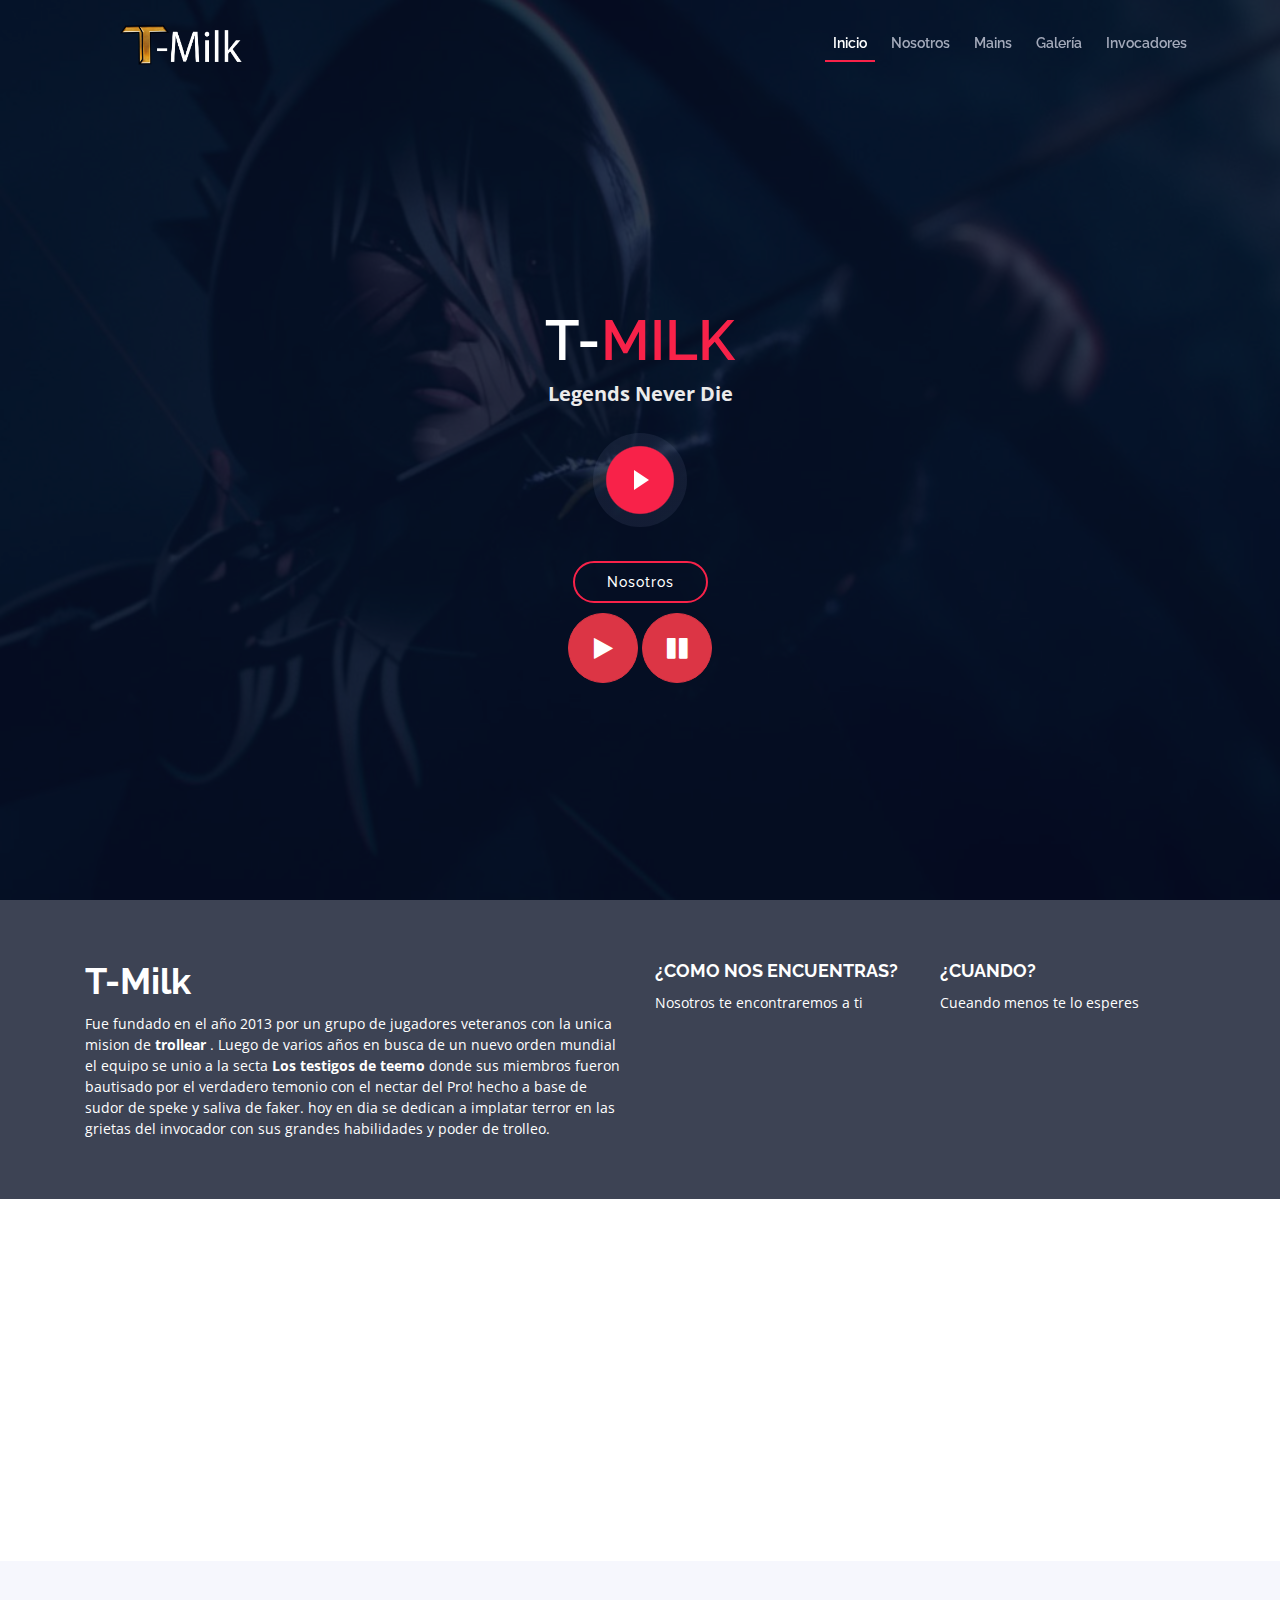
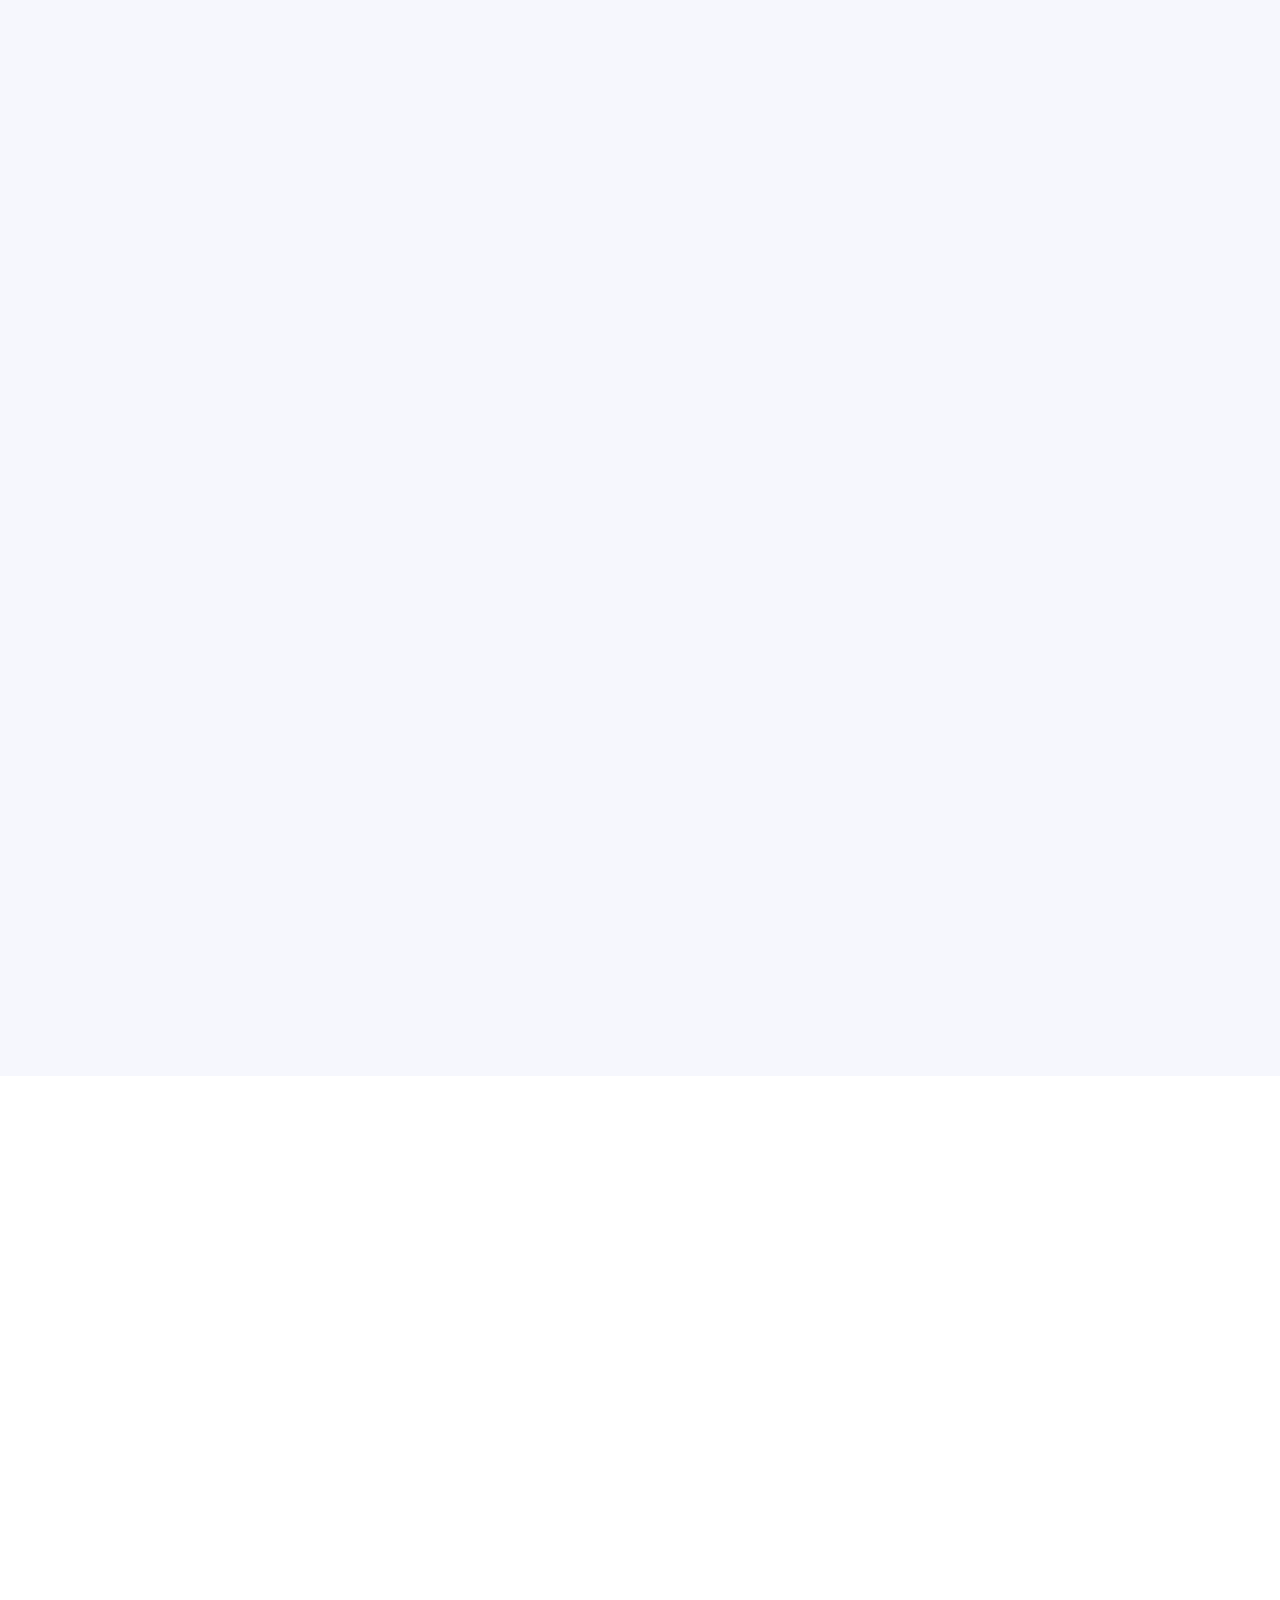
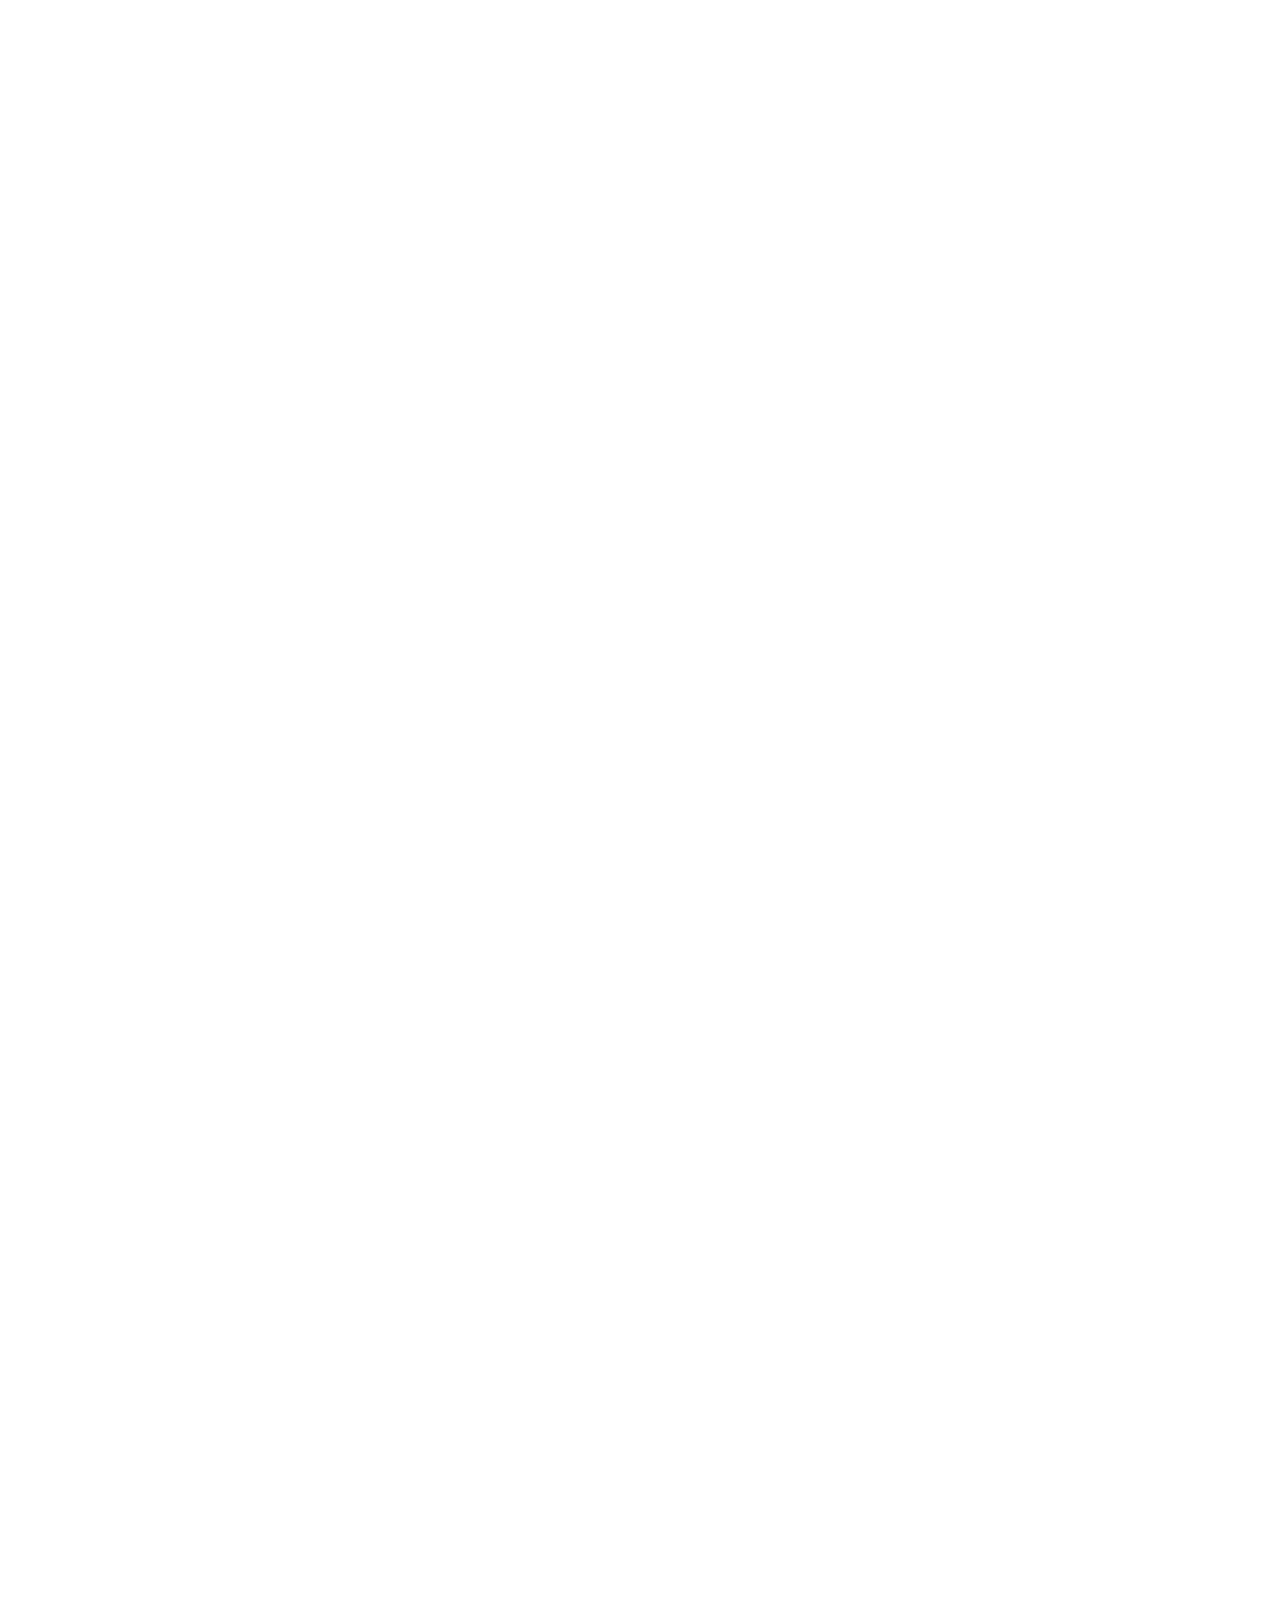
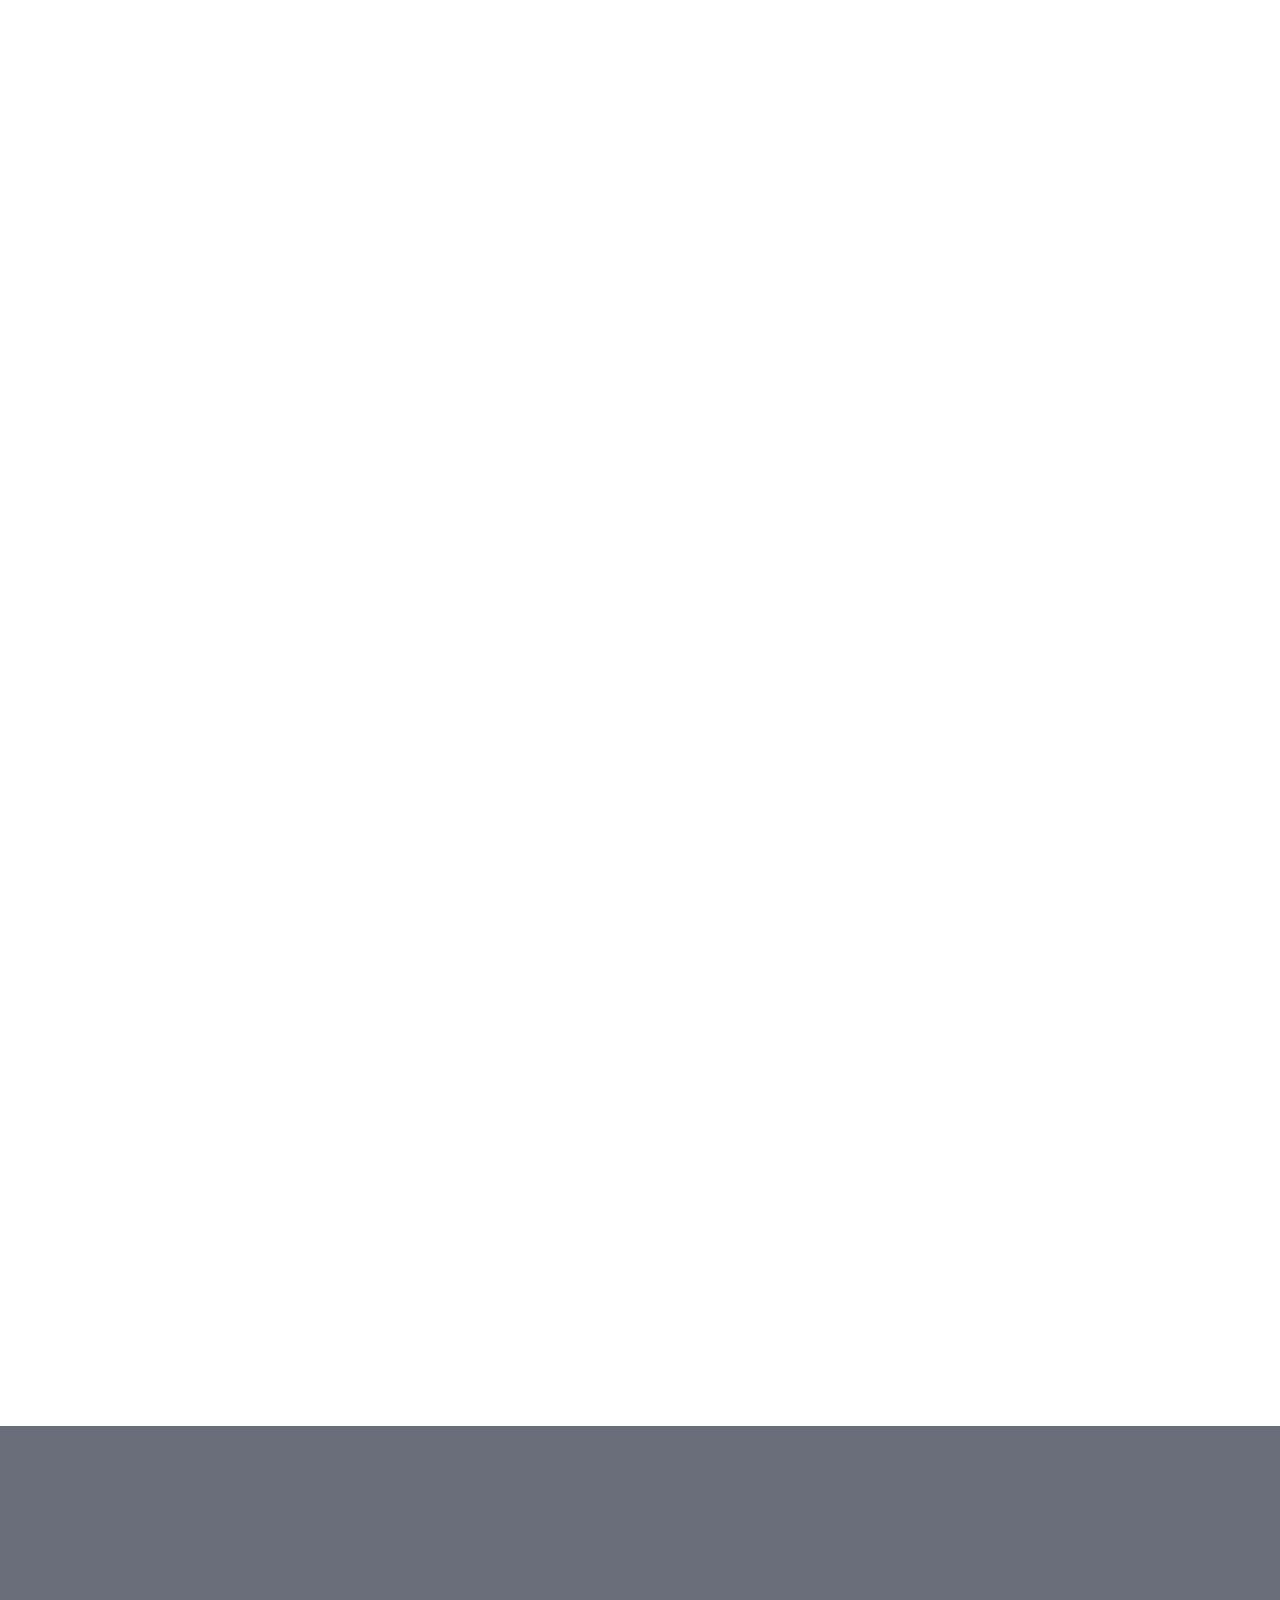
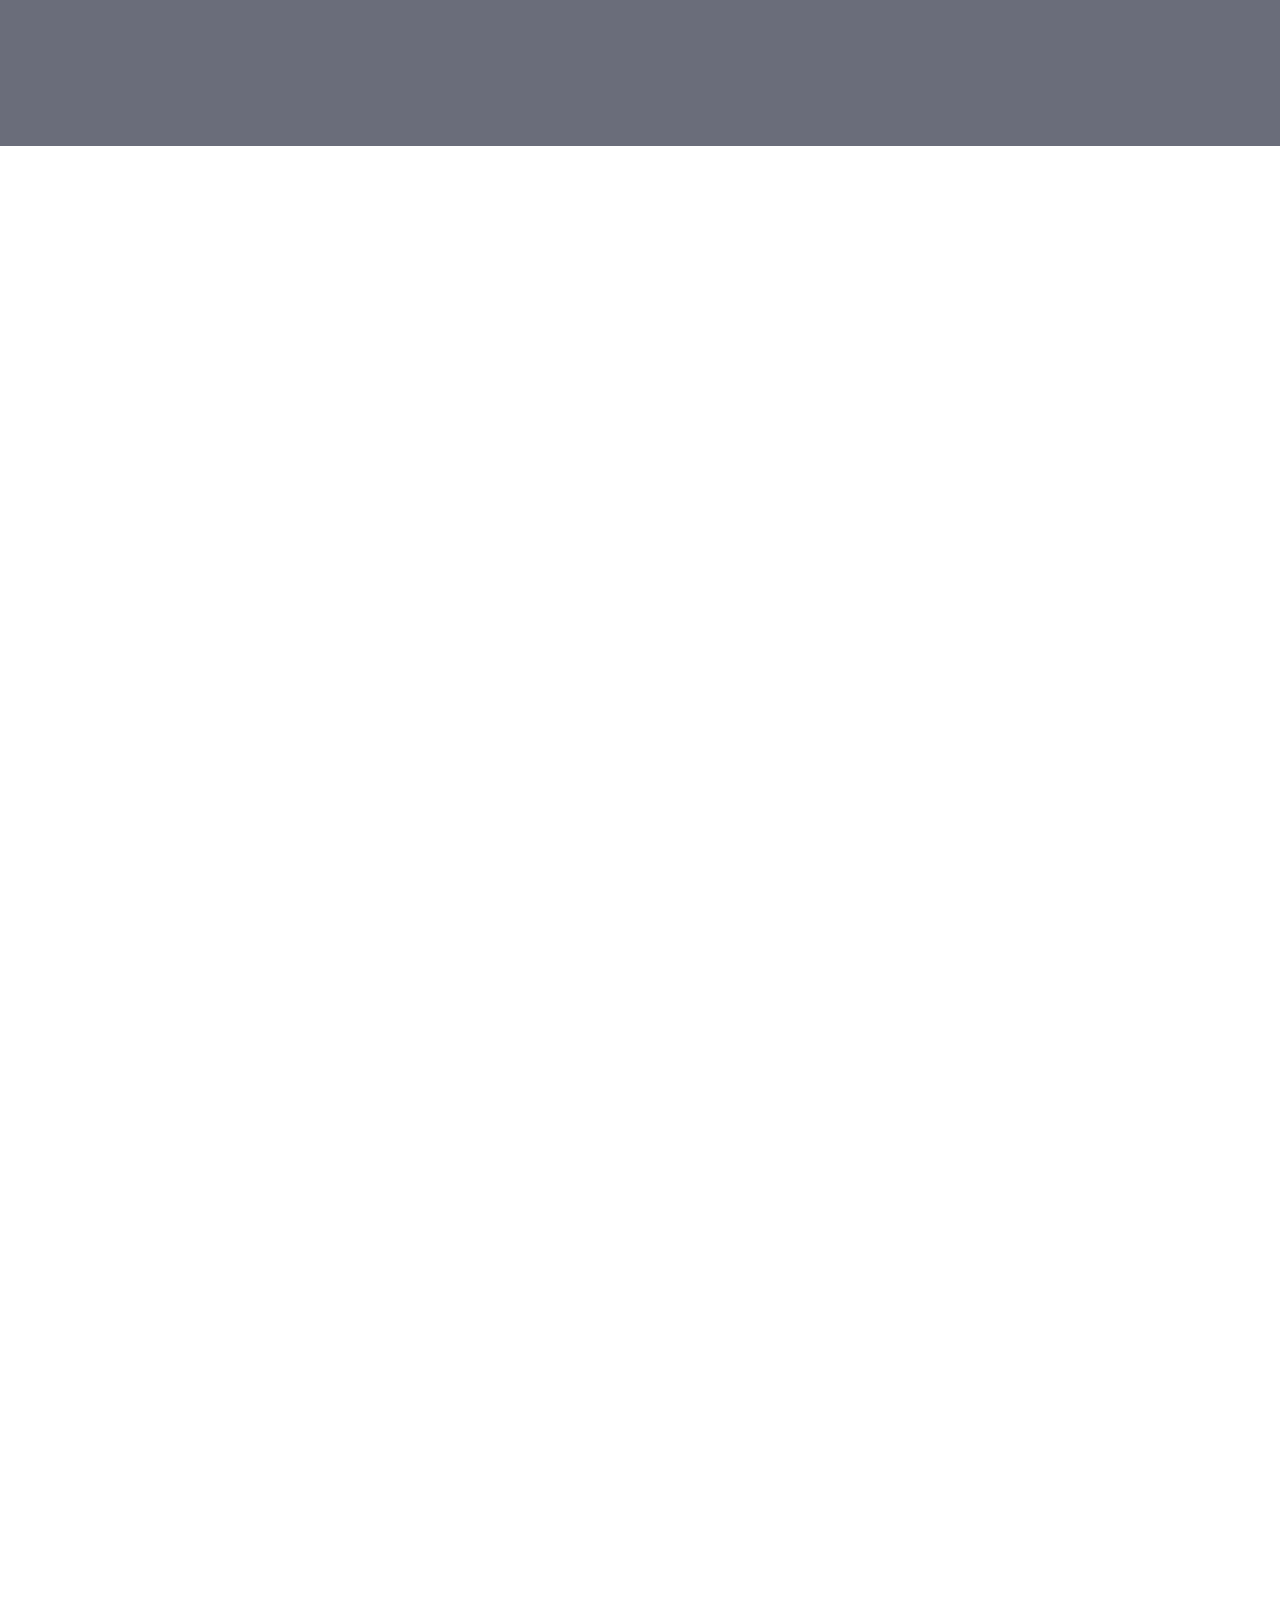
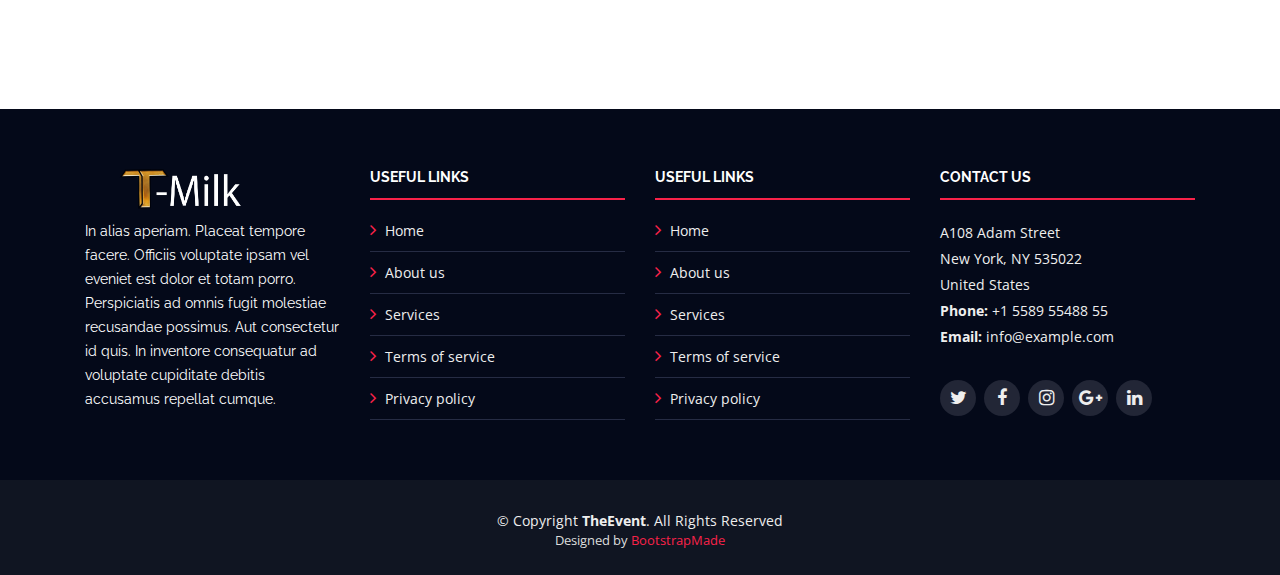
==== commit 0d451809: "cambio al texto y merge" ====
--- a/index.html
+++ b/index.html
@@ -105,97 +105,89 @@
     <section id="speakers" class="wow fadeInUp">
       <div class="container">
         <div class="section-header">
-          <h2>Event Speakers</h2>
-          <p>Here are some of our speakers</p>
-        </div>
+          <h2>Nuestras Leyendas</h2>
+          <p>Ni el flash te salvara</p>
+        </div>
+
+
+          <!-- link img
+  miss <img src="https://i.ibb.co/Twz0zzZ/Miss-Fortune.jpg" alt="Miss-Fortune" border="0">
+  zed <img src="https://i.ibb.co/tPHJXP5/zed.jpg" alt="zed" border="0">
+  yasuo <img src="https://i.ibb.co/R2fWchw/yasuo.jpg" alt="yasuo" border="0">
+  sivir <img src="https://i.ibb.co/RY7QX3K/Sivir.jpg" alt="Sivir" border="0">
+  katarina <img src="https://i.ibb.co/wpBQjDK/Katarina.jpg" alt="Katarina" border="0">
+  fiora <img src="https://i.ibb.co/z8sQkwK/Fiora.jpg" alt="Fiora" border="0">
+  -->
 
         <div class="row">
           <div class="col-lg-4 col-md-6">
             <div class="speaker">
-              <img src="img/speakers/1.jpg" alt="Speaker 1" class="img-fluid">
+              <img src="https://i.ibb.co/z8sQkwK/Fiora.jpg" alt="fiora" class="img-fluid">
               <div class="details">
-                <h3><a href="speaker-details.html">Brenden Legros</a></h3>
-                <p>Quas alias incidunt</p>
+                <h3><a href="speaker-details.html">The Demon Milk</a></h3>
+                <p>Fiora</p>
                 <div class="social">
-                  <a href=""><i class="fa fa-twitter"></i></a>
-                  <a href=""><i class="fa fa-facebook"></i></a>
-                  <a href=""><i class="fa fa-google-plus"></i></a>
-                  <a href=""><i class="fa fa-linkedin"></i></a>
+                  <p>Quiero encontrar un digno oponente</p>
                 </div>
               </div>
             </div>
           </div>
           <div class="col-lg-4 col-md-6">
             <div class="speaker">
-              <img src="img/speakers/2.jpg" alt="Speaker 2" class="img-fluid">
+              <img src="https://i.ibb.co/wpBQjDK/Katarina.jpg" alt="katarina" class="img-fluid">
               <div class="details">
-                <h3><a href="speaker-details.html">Hubert Hirthe</a></h3>
-                <p>Consequuntur odio aut</p>
+                <h3><a href="speaker-details.html">The Damn Milk</a></h3>
+                <p>Katarina</p>
                 <div class="social">
-                  <a href=""><i class="fa fa-twitter"></i></a>
-                  <a href=""><i class="fa fa-facebook"></i></a>
-                  <a href=""><i class="fa fa-google-plus"></i></a>
-                  <a href=""><i class="fa fa-linkedin"></i></a>
+                  <p>La violencia lo arregla todo</p>
                 </div>
               </div>
             </div>
           </div>
           <div class="col-lg-4 col-md-6">
             <div class="speaker">
-              <img src="img/speakers/3.jpg" alt="Speaker 3" class="img-fluid">
+              <img src="https://i.ibb.co/R2fWchw/yasuo.jpg" alt="yasuo" class="img-fluid">
               <div class="details">
-                <h3><a href="speaker-details.html">Cole Emmerich</a></h3>
-                <p>Fugiat laborum et</p>
+                <h3><a href="speaker-details.html">The God Milk</a></h3>
+                <p>Yasuo</p>
                 <div class="social">
-                  <a href=""><i class="fa fa-twitter"></i></a>
-                  <a href=""><i class="fa fa-facebook"></i></a>
-                  <a href=""><i class="fa fa-google-plus"></i></a>
-                  <a href=""><i class="fa fa-linkedin"></i></a>
+                  <p>La muerte es como el viento ,Siempre a mi lado</p>
                 </div>
               </div>
             </div>
           </div>
           <div class="col-lg-4 col-md-6">
             <div class="speaker">
-              <img src="img/speakers/4.jpg" alt="Speaker 4" class="img-fluid">
+              <img src="https://i.ibb.co/tPHJXP5/zed.jpg" alt="zed" class="img-fluid">
               <div class="details">
-                <h3><a href="speaker-details.html">Jack Christiansen</a></h3>
-                <p>Debitis iure vero</p>
+                <h3><a href="speaker-details.html">The Lord Milk</a></h3>
+                <p>Zed</p>
                 <div class="social">
-                  <a href=""><i class="fa fa-twitter"></i></a>
-                  <a href=""><i class="fa fa-facebook"></i></a>
-                  <a href=""><i class="fa fa-google-plus"></i></a>
-                  <a href=""><i class="fa fa-linkedin"></i></a>
+                  <p>La espada invisible es la mas mortífera</p>
                 </div>
               </div>
             </div>
           </div>
           <div class="col-lg-4 col-md-6">
             <div class="speaker">
-              <img src="img/speakers/5.jpg" alt="Speaker 5" class="img-fluid">
+              <img src="https://i.ibb.co/RY7QX3K/Sivir.jpg" alt="sivir" class="img-fluid">
               <div class="details">
-                <h3><a href="speaker-details.html">Alejandrin Littel</a></h3>
-                <p>Qui molestiae natus</p>
+                <h3><a href="speaker-details.html">The King Milk</a></h3>
+                <p>Sivir</p>
                 <div class="social">
-                  <a href=""><i class="fa fa-twitter"></i></a>
-                  <a href=""><i class="fa fa-facebook"></i></a>
-                  <a href=""><i class="fa fa-google-plus"></i></a>
-                  <a href=""><i class="fa fa-linkedin"></i></a>
+                  <p>Siempre me llevo mi parte ,sangre u oro</p>
                 </div>
               </div>
             </div>
           </div>
           <div class="col-lg-4 col-md-6">
             <div class="speaker">
-              <img src="img/speakers/6.jpg" alt="Speaker 6" class="img-fluid">
+              <img src="https://i.ibb.co/Twz0zzZ/Miss-Fortune.jpg" alt="Miss-Fortune" class="img-fluid">
               <div class="details">
-                <h3><a href="speaker-details.html">Willow Trantow</a></h3>
-                <p>Non autem dicta</p>
+                <h3><a href="speaker-details.html">The Bear Milk</a></h3>
+                <p>Miss Fortune</p>
                 <div class="social">
-                  <a href=""><i class="fa fa-twitter"></i></a>
-                  <a href=""><i class="fa fa-facebook"></i></a>
-                  <a href=""><i class="fa fa-google-plus"></i></a>
-                  <a href=""><i class="fa fa-linkedin"></i></a>
+                  <p>La fortuna no sonríe a los necios</p>
                 </div>
               </div>
             </div>
@@ -1109,3 +1101,5 @@
 </body>
 
 </html>
+
+
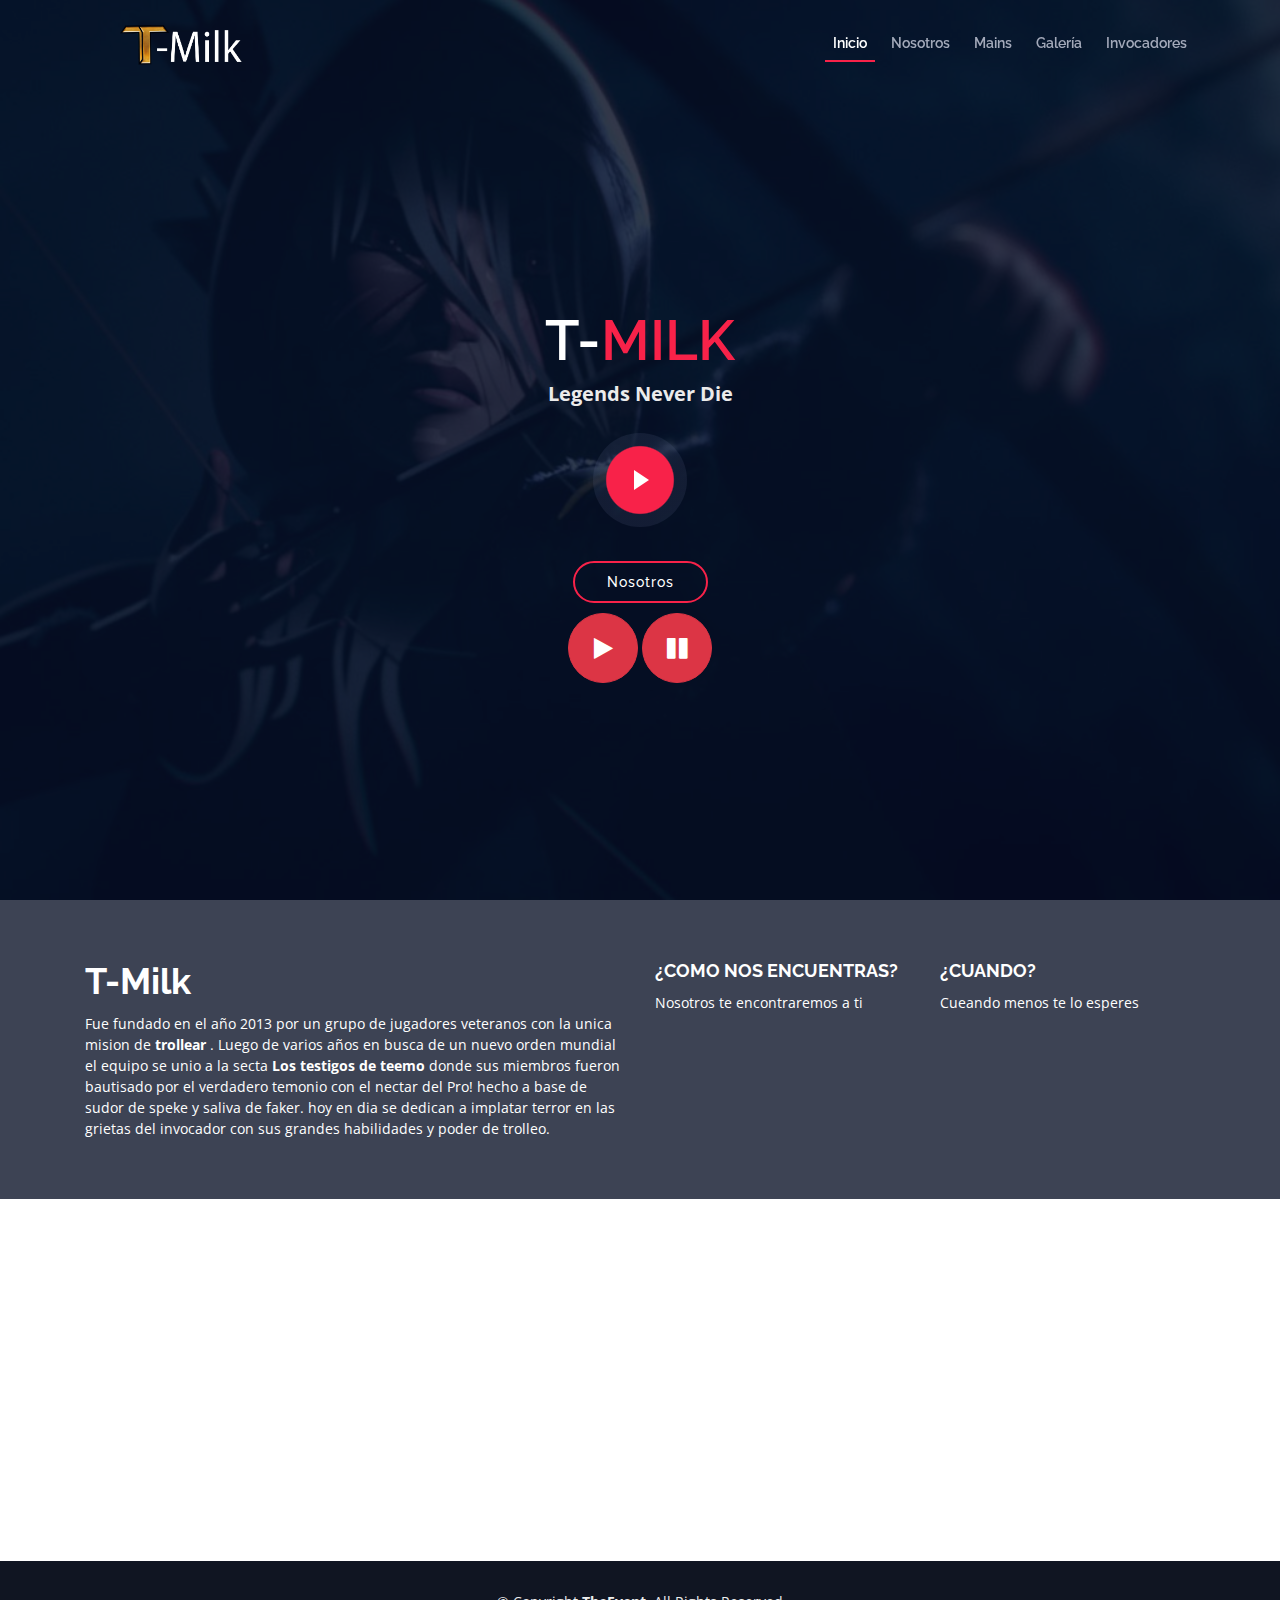
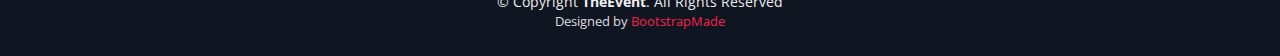
==== commit d3298682: "borrado de contenido basura" ====
--- a/index.html
+++ b/index.html
@@ -197,872 +197,13 @@
 
     </section>
 
-    <!--==========================
-      Schedule Section
-    ============================-->
-    <section id="schedule" class="section-with-bg">
-      <div class="container wow fadeInUp">
-        <div class="section-header">
-          <h2>Event Schedule</h2>
-          <p>Here is our event schedule</p>
-        </div>
-
-        <ul class="nav nav-tabs" role="tablist">
-          <li class="nav-item">
-            <a class="nav-link active" href="#day-1" role="tab" data-toggle="tab">Day 1</a>
-          </li>
-          <li class="nav-item">
-            <a class="nav-link" href="#day-2" role="tab" data-toggle="tab">Day 2</a>
-          </li>
-          <li class="nav-item">
-            <a class="nav-link" href="#day-3" role="tab" data-toggle="tab">Day 3</a>
-          </li>
-        </ul>
-
-        <h3 class="sub-heading">Voluptatem nulla veniam soluta et corrupti consequatur neque eveniet officia. Eius
-          necessitatibus voluptatem quis labore perspiciatis quia.</h3>
-
-        <div class="tab-content row justify-content-center">
-
-          <!-- Schdule Day 1 -->
-          <div role="tabpanel" class="col-lg-9 tab-pane fade show active" id="day-1">
-
-            <div class="row schedule-item">
-              <div class="col-md-2"><time>09:30 AM</time></div>
-              <div class="col-md-10">
-                <h4>Registration</h4>
-                <p>Fugit voluptas iusto maiores temporibus autem numquam magnam.</p>
-              </div>
-            </div>
-
-            <div class="row schedule-item">
-              <div class="col-md-2"><time>10:00 AM</time></div>
-              <div class="col-md-10">
-                <div class="speaker">
-                  <img src="img/speakers/1.jpg" alt="Brenden Legros">
-                </div>
-                <h4>Keynote <span>Brenden Legros</span></h4>
-                <p>Facere provident incidunt quos voluptas.</p>
-              </div>
-            </div>
-
-            <div class="row schedule-item">
-              <div class="col-md-2"><time>11:00 AM</time></div>
-              <div class="col-md-10">
-                <div class="speaker">
-                  <img src="img/speakers/2.jpg" alt="Hubert Hirthe">
-                </div>
-                <h4>Et voluptatem iusto dicta nobis. <span>Hubert Hirthe</span></h4>
-                <p>Maiores dignissimos neque qui cum accusantium ut sit sint inventore.</p>
-              </div>
-            </div>
-
-            <div class="row schedule-item">
-              <div class="col-md-2"><time>12:00 AM</time></div>
-              <div class="col-md-10">
-                <div class="speaker">
-                  <img src="img/speakers/3.jpg" alt="Cole Emmerich">
-                </div>
-                <h4>Explicabo et rerum quis et ut ea. <span>Cole Emmerich</span></h4>
-                <p>Veniam accusantium laborum nihil eos eaque accusantium aspernatur.</p>
-              </div>
-            </div>
-
-            <div class="row schedule-item">
-              <div class="col-md-2"><time>02:00 PM</time></div>
-              <div class="col-md-10">
-                <div class="speaker">
-                  <img src="img/speakers/4.jpg" alt="Jack Christiansen">
-                </div>
-                <h4>Qui non qui vel amet culpa sequi. <span>Jack Christiansen</span></h4>
-                <p>Nam ex distinctio voluptatem doloremque suscipit iusto.</p>
-              </div>
-            </div>
-
-            <div class="row schedule-item">
-              <div class="col-md-2"><time>03:00 PM</time></div>
-              <div class="col-md-10">
-                <div class="speaker">
-                  <img src="img/speakers/5.jpg" alt="Alejandrin Littel">
-                </div>
-                <h4>Quos ratione neque expedita asperiores. <span>Alejandrin Littel</span></h4>
-                <p>Eligendi quo eveniet est nobis et ad temporibus odio quo.</p>
-              </div>
-            </div>
-
-            <div class="row schedule-item">
-              <div class="col-md-2"><time>04:00 PM</time></div>
-              <div class="col-md-10">
-                <div class="speaker">
-                  <img src="img/speakers/6.jpg" alt="Willow Trantow">
-                </div>
-                <h4>Quo qui praesentium nesciunt <span>Willow Trantow</span></h4>
-                <p>Voluptatem et alias dolorum est aut sit enim neque veritatis.</p>
-              </div>
-            </div>
-
-          </div>
-          <!-- End Schdule Day 1 -->
-
-          <!-- Schdule Day 2 -->
-          <div role="tabpanel" class="col-lg-9  tab-pane fade" id="day-2">
-
-            <div class="row schedule-item">
-              <div class="col-md-2"><time>10:00 AM</time></div>
-              <div class="col-md-10">
-                <div class="speaker">
-                  <img src="img/speakers/1.jpg" alt="Brenden Legros">
-                </div>
-                <h4>Libero corrupti explicabo itaque. <span>Brenden Legros</span></h4>
-                <p>Facere provident incidunt quos voluptas.</p>
-              </div>
-            </div>
-
-            <div class="row schedule-item">
-              <div class="col-md-2"><time>11:00 AM</time></div>
-              <div class="col-md-10">
-                <div class="speaker">
-                  <img src="img/speakers/2.jpg" alt="Hubert Hirthe">
-                </div>
-                <h4>Et voluptatem iusto dicta nobis. <span>Hubert Hirthe</span></h4>
-                <p>Maiores dignissimos neque qui cum accusantium ut sit sint inventore.</p>
-              </div>
-            </div>
-
-            <div class="row schedule-item">
-              <div class="col-md-2"><time>12:00 AM</time></div>
-              <div class="col-md-10">
-                <div class="speaker">
-                  <img src="img/speakers/3.jpg" alt="Cole Emmerich">
-                </div>
-                <h4>Explicabo et rerum quis et ut ea. <span>Cole Emmerich</span></h4>
-                <p>Veniam accusantium laborum nihil eos eaque accusantium aspernatur.</p>
-              </div>
-            </div>
-
-            <div class="row schedule-item">
-              <div class="col-md-2"><time>02:00 PM</time></div>
-              <div class="col-md-10">
-                <div class="speaker">
-                  <img src="img/speakers/4.jpg" alt="Jack Christiansen">
-                </div>
-                <h4>Qui non qui vel amet culpa sequi. <span>Jack Christiansen</span></h4>
-                <p>Nam ex distinctio voluptatem doloremque suscipit iusto.</p>
-              </div>
-            </div>
-
-            <div class="row schedule-item">
-              <div class="col-md-2"><time>03:00 PM</time></div>
-              <div class="col-md-10">
-                <div class="speaker">
-                  <img src="img/speakers/5.jpg" alt="Alejandrin Littel">
-                </div>
-                <h4>Quos ratione neque expedita asperiores. <span>Alejandrin Littel</span></h4>
-                <p>Eligendi quo eveniet est nobis et ad temporibus odio quo.</p>
-              </div>
-            </div>
-
-            <div class="row schedule-item">
-              <div class="col-md-2"><time>04:00 PM</time></div>
-              <div class="col-md-10">
-                <div class="speaker">
-                  <img src="img/speakers/6.jpg" alt="Willow Trantow">
-                </div>
-                <h4>Quo qui praesentium nesciunt <span>Willow Trantow</span></h4>
-                <p>Voluptatem et alias dolorum est aut sit enim neque veritatis.</p>
-              </div>
-            </div>
-
-          </div>
-          <!-- End Schdule Day 2 -->
-
-          <!-- Schdule Day 3 -->
-          <div role="tabpanel" class="col-lg-9  tab-pane fade" id="day-3">
-
-            <div class="row schedule-item">
-              <div class="col-md-2"><time>10:00 AM</time></div>
-              <div class="col-md-10">
-                <div class="speaker">
-                  <img src="img/speakers/2.jpg" alt="Hubert Hirthe">
-                </div>
-                <h4>Et voluptatem iusto dicta nobis. <span>Hubert Hirthe</span></h4>
-                <p>Maiores dignissimos neque qui cum accusantium ut sit sint inventore.</p>
-              </div>
-            </div>
-
-            <div class="row schedule-item">
-              <div class="col-md-2"><time>11:00 AM</time></div>
-              <div class="col-md-10">
-                <div class="speaker">
-                  <img src="img/speakers/3.jpg" alt="Cole Emmerich">
-                </div>
-                <h4>Explicabo et rerum quis et ut ea. <span>Cole Emmerich</span></h4>
-                <p>Veniam accusantium laborum nihil eos eaque accusantium aspernatur.</p>
-              </div>
-            </div>
-
-            <div class="row schedule-item">
-              <div class="col-md-2"><time>12:00 AM</time></div>
-              <div class="col-md-10">
-                <div class="speaker">
-                  <img src="img/speakers/1.jpg" alt="Brenden Legros">
-                </div>
-                <h4>Libero corrupti explicabo itaque. <span>Brenden Legros</span></h4>
-                <p>Facere provident incidunt quos voluptas.</p>
-              </div>
-            </div>
-
-            <div class="row schedule-item">
-              <div class="col-md-2"><time>02:00 PM</time></div>
-              <div class="col-md-10">
-                <div class="speaker">
-                  <img src="img/speakers/4.jpg" alt="Jack Christiansen">
-                </div>
-                <h4>Qui non qui vel amet culpa sequi. <span>Jack Christiansen</span></h4>
-                <p>Nam ex distinctio voluptatem doloremque suscipit iusto.</p>
-              </div>
-            </div>
-
-            <div class="row schedule-item">
-              <div class="col-md-2"><time>03:00 PM</time></div>
-              <div class="col-md-10">
-                <div class="speaker">
-                  <img src="img/speakers/5.jpg" alt="Alejandrin Littel">
-                </div>
-                <h4>Quos ratione neque expedita asperiores. <span>Alejandrin Littel</span></h4>
-                <p>Eligendi quo eveniet est nobis et ad temporibus odio quo.</p>
-              </div>
-            </div>
-
-            <div class="row schedule-item">
-              <div class="col-md-2"><time>04:00 PM</time></div>
-              <div class="col-md-10">
-                <div class="speaker">
-                  <img src="img/speakers/6.jpg" alt="Willow Trantow">
-                </div>
-                <h4>Quo qui praesentium nesciunt <span>Willow Trantow</span></h4>
-                <p>Voluptatem et alias dolorum est aut sit enim neque veritatis.</p>
-              </div>
-            </div>
-
-          </div>
-          <!-- End Schdule Day 2 -->
-
-        </div>
-
-      </div>
-
-    </section>
-
-    <!--==========================
-      Venue Section
-    ============================-->
-    <section id="venue" class="wow fadeInUp">
-
-      <div class="container-fluid">
-
-        <div class="section-header">
-          <h2>Event Venue</h2>
-          <p>Event venue location info and gallery</p>
-        </div>
-
-        <div class="row no-gutters">
-          <div class="col-lg-6 venue-map">
-            <iframe src="https://www.google.com/maps/embed?pb=!1m14!1m8!1m3!1d12097.433213460943!2d-74.0062269!3d40.7101282!3m2!1i1024!2i768!4f13.1!3m3!1m2!1s0x0%3A0xb89d1fe6bc499443!2sDowntown+Conference+Center!5e0!3m2!1smk!2sbg!4v1539943755621" frameborder="0" style="border:0" allowfullscreen></iframe>
-          </div>
-
-          <div class="col-lg-6 venue-info">
-            <div class="row justify-content-center">
-              <div class="col-11 col-lg-8">
-                <h3>Downtown Conference Center, New York</h3>
-                <p>Iste nobis eum sapiente sunt enim dolores labore accusantium autem. Cumque beatae ipsam. Est quae sit qui voluptatem corporis velit. Qui maxime accusamus possimus. Consequatur sequi et ea suscipit enim nesciunt quia velit.</p>
-              </div>
-            </div>
-          </div>
-        </div>
-
-      </div>
-
-      <div class="container-fluid venue-gallery-container">
-        <div class="row no-gutters">
-
-          <div class="col-lg-3 col-md-4">
-            <div class="venue-gallery">
-              <a href="img/venue-gallery/1.jpg" class="venobox" data-gall="venue-gallery">
-                <img src="img/venue-gallery/1.jpg" alt="" class="img-fluid">
-              </a>
-            </div>
-          </div>
-
-          <div class="col-lg-3 col-md-4">
-            <div class="venue-gallery">
-              <a href="img/venue-gallery/2.jpg" class="venobox" data-gall="venue-gallery">
-                <img src="img/venue-gallery/2.jpg" alt="" class="img-fluid">
-              </a>
-            </div>
-          </div>
-
-          <div class="col-lg-3 col-md-4">
-            <div class="venue-gallery">
-              <a href="img/venue-gallery/3.jpg" class="venobox" data-gall="venue-gallery">
-                <img src="img/venue-gallery/3.jpg" alt="" class="img-fluid">
-              </a>
-            </div>
-          </div>
-
-          <div class="col-lg-3 col-md-4">
-            <div class="venue-gallery">
-              <a href="img/venue-gallery/4.jpg" class="venobox" data-gall="venue-gallery">
-                <img src="img/venue-gallery/4.jpg" alt="" class="img-fluid">
-              </a>
-            </div>
-          </div>
-
-          <div class="col-lg-3 col-md-4">
-            <div class="venue-gallery">
-              <a href="img/venue-gallery/5.jpg" class="venobox" data-gall="venue-gallery">
-                <img src="img/venue-gallery/5.jpg" alt="" class="img-fluid">
-              </a>
-            </div>
-          </div>
-
-          <div class="col-lg-3 col-md-4">
-            <div class="venue-gallery">
-              <a href="img/venue-gallery/6.jpg" class="venobox" data-gall="venue-gallery">
-                <img src="img/venue-gallery/6.jpg" alt="" class="img-fluid">
-              </a>
-            </div>
-          </div>
-
-          <div class="col-lg-3 col-md-4">
-            <div class="venue-gallery">
-              <a href="img/venue-gallery/7.jpg" class="venobox" data-gall="venue-gallery">
-                <img src="img/venue-gallery/7.jpg" alt="" class="img-fluid">
-              </a>
-            </div>
-          </div>
-
-          <div class="col-lg-3 col-md-4">
-            <div class="venue-gallery">
-              <a href="img/venue-gallery/8.jpg" class="venobox" data-gall="venue-gallery">
-                <img src="img/venue-gallery/8.jpg" alt="" class="img-fluid">
-              </a>
-            </div>
-          </div>
-
-        </div>
-      </div>
-
-    </section>
-
-    <!--==========================
-      Hotels Section
-    ============================-->
-    <section id="hotels" class="section-with-bg wow fadeInUp">
-
-      <div class="container">
-        <div class="section-header">
-          <h2>Hotels</h2>
-          <p>Her are some nearby hotels</p>
-        </div>
-
-        <div class="row">
-
-          <div class="col-lg-4 col-md-6">
-            <div class="hotel">
-              <div class="hotel-img">
-                <img src="img/hotels/1.jpg" alt="Hotel 1" class="img-fluid">
-              </div>
-              <h3><a href="#">Hotel 1</a></h3>
-              <div class="stars">
-                <i class="fa fa-star"></i>
-                <i class="fa fa-star"></i>
-                <i class="fa fa-star"></i>
-                <i class="fa fa-star"></i>
-                <i class="fa fa-star"></i>
-              </div>
-              <p>0.4 Mile from the Venue</p>
-            </div>
-          </div>
-
-          <div class="col-lg-4 col-md-6">
-            <div class="hotel">
-              <div class="hotel-img">
-                <img src="img/hotels/2.jpg" alt="Hotel 2" class="img-fluid">
-              </div>
-              <h3><a href="#">Hotel 2</a></h3>
-              <div class="stars">
-                <i class="fa fa-star"></i>
-                <i class="fa fa-star"></i>
-                <i class="fa fa-star"></i>
-                <i class="fa fa-star"></i>
-                <i class="fa fa-star-half-full"></i>
-              </div>
-              <p>0.5 Mile from the Venue</p>
-            </div>
-          </div>
-
-          <div class="col-lg-4 col-md-6">
-            <div class="hotel">
-              <div class="hotel-img">
-                <img src="img/hotels/3.jpg" alt="Hotel 3" class="img-fluid">
-              </div>
-              <h3><a href="#">Hotel 3</a></h3>
-              <div class="stars">
-                <i class="fa fa-star"></i>
-                <i class="fa fa-star"></i>
-                <i class="fa fa-star"></i>
-                <i class="fa fa-star"></i>
-              </div>
-              <p>0.6 Mile from the Venue</p>
-            </div>
-          </div>
-
-        </div>
-      </div>
-
-    </section>
-
-    <!--==========================
-      Gallery Section
-    ============================-->
-    <section id="gallery" class="wow fadeInUp">
-
-      <div class="container">
-        <div class="section-header">
-          <h2>Gallery</h2>
-          <p>Check our gallery from the recent events</p>
-        </div>
-      </div>
-
-      <div class="owl-carousel gallery-carousel">
-        <a href="img/gallery/1.jpg" class="venobox" data-gall="gallery-carousel"><img src="img/gallery/1.jpg" alt=""></a>
-        <a href="img/gallery/2.jpg" class="venobox" data-gall="gallery-carousel"><img src="img/gallery/2.jpg" alt=""></a>
-        <a href="img/gallery/3.jpg" class="venobox" data-gall="gallery-carousel"><img src="img/gallery/3.jpg" alt=""></a>
-        <a href="img/gallery/4.jpg" class="venobox" data-gall="gallery-carousel"><img src="img/gallery/4.jpg" alt=""></a>
-        <a href="img/gallery/5.jpg" class="venobox" data-gall="gallery-carousel"><img src="img/gallery/5.jpg" alt=""></a>
-        <a href="img/gallery/6.jpg" class="venobox" data-gall="gallery-carousel"><img src="img/gallery/6.jpg" alt=""></a>
-        <a href="img/gallery/7.jpg" class="venobox" data-gall="gallery-carousel"><img src="img/gallery/7.jpg" alt=""></a>
-        <a href="img/gallery/8.jpg" class="venobox" data-gall="gallery-carousel"><img src="img/gallery/8.jpg" alt=""></a>
-      </div>
-
-    </section>
-
-    <!--==========================
-      Sponsors Section
-    ============================-->
-    <section id="supporters" class="section-with-bg wow fadeInUp">
-
-      <div class="container">
-        <div class="section-header">
-          <h2>Sponsors</h2>
-        </div>
-
-        <div class="row no-gutters supporters-wrap clearfix">
-
-          <div class="col-lg-3 col-md-4 col-xs-6">
-            <div class="supporter-logo">
-              <img src="img/supporters/1.png" class="img-fluid" alt="">
-            </div>
-          </div>
-          
-          <div class="col-lg-3 col-md-4 col-xs-6">
-            <div class="supporter-logo">
-              <img src="img/supporters/2.png" class="img-fluid" alt="">
-            </div>
-          </div>
-        
-          <div class="col-lg-3 col-md-4 col-xs-6">
-            <div class="supporter-logo">
-              <img src="img/supporters/3.png" class="img-fluid" alt="">
-            </div>
-          </div>
-          
-          <div class="col-lg-3 col-md-4 col-xs-6">
-            <div class="supporter-logo">
-              <img src="img/supporters/4.png" class="img-fluid" alt="">
-            </div>
-          </div>
-          
-          <div class="col-lg-3 col-md-4 col-xs-6">
-            <div class="supporter-logo">
-              <img src="img/supporters/5.png" class="img-fluid" alt="">
-            </div>
-          </div>
-        
-          <div class="col-lg-3 col-md-4 col-xs-6">
-            <div class="supporter-logo">
-              <img src="img/supporters/6.png" class="img-fluid" alt="">
-            </div>
-          </div>
-          
-          <div class="col-lg-3 col-md-4 col-xs-6">
-            <div class="supporter-logo">
-              <img src="img/supporters/7.png" class="img-fluid" alt="">
-            </div>
-          </div>
-          
-          <div class="col-lg-3 col-md-4 col-xs-6">
-            <div class="supporter-logo">
-              <img src="img/supporters/8.png" class="img-fluid" alt="">
-            </div>
-          </div>
-
-        </div>
-
-      </div>
-
-    </section>
-
-    <!--==========================
-      F.A.Q Section
-    ============================-->
-    <section id="faq" class="wow fadeInUp">
-
-      <div class="container">
-
-        <div class="section-header">
-          <h2>F.A.Q </h2>
-        </div>
-
-        <div class="row justify-content-center">
-          <div class="col-lg-9">
-              <ul id="faq-list">
-
-                <li>
-                  <a data-toggle="collapse" class="collapsed" href="#faq1">Non consectetur a erat nam at lectus urna duis? <i class="fa fa-minus-circle"></i></a>
-                  <div id="faq1" class="collapse" data-parent="#faq-list">
-                    <p>
-                      Feugiat pretium nibh ipsum consequat. Tempus iaculis urna id volutpat lacus laoreet non curabitur gravida. Venenatis lectus magna fringilla urna porttitor rhoncus dolor purus non.
-                    </p>
-                  </div>
-                </li>
-      
-                <li>
-                  <a data-toggle="collapse" href="#faq2" class="collapsed">Feugiat scelerisque varius morbi enim nunc faucibus a pellentesque? <i class="fa fa-minus-circle"></i></a>
-                  <div id="faq2" class="collapse" data-parent="#faq-list">
-                    <p>
-                      Dolor sit amet consectetur adipiscing elit pellentesque habitant morbi. Id interdum velit laoreet id donec ultrices. Fringilla phasellus faucibus scelerisque eleifend donec pretium. Est pellentesque elit ullamcorper dignissim. Mauris ultrices eros in cursus turpis massa tincidunt dui.
-                    </p>
-                  </div>
-                </li>
-      
-                <li>
-                  <a data-toggle="collapse" href="#faq3" class="collapsed">Dolor sit amet consectetur adipiscing elit pellentesque habitant morbi? <i class="fa fa-minus-circle"></i></a>
-                  <div id="faq3" class="collapse" data-parent="#faq-list">
-                    <p>
-                      Eleifend mi in nulla posuere sollicitudin aliquam ultrices sagittis orci. Faucibus pulvinar elementum integer enim. Sem nulla pharetra diam sit amet nisl suscipit. Rutrum tellus pellentesque eu tincidunt. Lectus urna duis convallis convallis tellus. Urna molestie at elementum eu facilisis sed odio morbi quis
-                    </p>
-                  </div>
-                </li>
-      
-                <li>
-                  <a data-toggle="collapse" href="#faq4" class="collapsed">Ac odio tempor orci dapibus. Aliquam eleifend mi in nulla? <i class="fa fa-minus-circle"></i></a>
-                  <div id="faq4" class="collapse" data-parent="#faq-list">
-                    <p>
-                      Dolor sit amet consectetur adipiscing elit pellentesque habitant morbi. Id interdum velit laoreet id donec ultrices. Fringilla phasellus faucibus scelerisque eleifend donec pretium. Est pellentesque elit ullamcorper dignissim. Mauris ultrices eros in cursus turpis massa tincidunt dui.
-                    </p>
-                  </div>
-                </li>
-      
-                <li>
-                  <a data-toggle="collapse" href="#faq5" class="collapsed">Tempus quam pellentesque nec nam aliquam sem et tortor consequat? <i class="fa fa-minus-circle"></i></a>
-                  <div id="faq5" class="collapse" data-parent="#faq-list">
-                    <p>
-                      Molestie a iaculis at erat pellentesque adipiscing commodo. Dignissim suspendisse in est ante in. Nunc vel risus commodo viverra maecenas accumsan. Sit amet nisl suscipit adipiscing bibendum est. Purus gravida quis blandit turpis cursus in
-                    </p>
-                  </div>
-                </li>
-      
-                <li>
-                  <a data-toggle="collapse" href="#faq6" class="collapsed">Tortor vitae purus faucibus ornare. Varius vel pharetra vel turpis nunc eget lorem dolor? <i class="fa fa-minus-circle"></i></a>
-                  <div id="faq6" class="collapse" data-parent="#faq-list">
-                    <p>
-                      Laoreet sit amet cursus sit amet dictum sit amet justo. Mauris vitae ultricies leo integer malesuada nunc vel. Tincidunt eget nullam non nisi est sit amet. Turpis nunc eget lorem dolor sed. Ut venenatis tellus in metus vulputate eu scelerisque. Pellentesque diam volutpat commodo sed egestas egestas fringilla phasellus faucibus. Nibh tellus molestie nunc non blandit massa enim nec.
-                    </p>
-                  </div>
-                </li>
-      
-              </ul>
-          </div>
-        </div>
-
-      </div>
-
-    </section>
-
-    <!--==========================
-      Subscribe Section
-    ============================-->
-    <section id="subscribe">
-      <div class="container wow fadeInUp">
-        <div class="section-header">
-          <h2>Newsletter</h2>
-          <p>Rerum numquam illum recusandae quia mollitia consequatur.</p>
-        </div>
-
-        <form method="POST" action="#">
-          <div class="form-row justify-content-center">
-            <div class="col-auto">
-              <input type="text" class="form-control" placeholder="Enter your Email">
-            </div>
-            <div class="col-auto">
-              <button type="submit">Subscribe</button>
-            </div>
-          </div>
-        </form>
-
-      </div>
-    </section>
-
-    <!--==========================
-      Buy Ticket Section
-    ============================-->
-    <section id="buy-tickets" class="section-with-bg wow fadeInUp">
-      <div class="container">
-
-        <div class="section-header">
-          <h2>Buy Tickets</h2>
-          <p>Velit consequatur consequatur inventore iste fugit unde omnis eum aut.</p>
-        </div>
-
-        <div class="row">
-          <div class="col-lg-4">
-            <div class="card mb-5 mb-lg-0">
-              <div class="card-body">
-                <h5 class="card-title text-muted text-uppercase text-center">Standard Access</h5>
-                <h6 class="card-price text-center">$150</h6>
-                <hr>
-                <ul class="fa-ul">
-                  <li><span class="fa-li"><i class="fa fa-check"></i></span>Regular Seating</li>
-                  <li><span class="fa-li"><i class="fa fa-check"></i></span>Coffee Break</li>
-                  <li><span class="fa-li"><i class="fa fa-check"></i></span>Custom Badge</li>
-                  <li class="text-muted"><span class="fa-li"><i class="fa fa-times"></i></span>Community Access</li>
-                  <li class="text-muted"><span class="fa-li"><i class="fa fa-times"></i></span>Workshop Access</li>
-                  <li class="text-muted"><span class="fa-li"><i class="fa fa-times"></i></span>After Party</li>
-                </ul>
-                <hr>
-                <div class="text-center">
-                  <button type="button" class="btn" data-toggle="modal" data-target="#buy-ticket-modal" data-ticket-type="standard-access">Buy Now</button>
-                </div>
-              </div>
-            </div>
-          </div>
-          <div class="col-lg-4">
-            <div class="card mb-5 mb-lg-0">
-              <div class="card-body">
-                <h5 class="card-title text-muted text-uppercase text-center">Pro Access</h5>
-                <h6 class="card-price text-center">$250</h6>
-                <hr>
-                <ul class="fa-ul">
-                  <li><span class="fa-li"><i class="fa fa-check"></i></span>Regular Seating</li>
-                  <li><span class="fa-li"><i class="fa fa-check"></i></span>Coffee Break</li>
-                  <li><span class="fa-li"><i class="fa fa-check"></i></span>Custom Badge</li>
-                  <li><span class="fa-li"><i class="fa fa-check"></i></span>Community Access</li>
-                  <li class="text-muted"><span class="fa-li"><i class="fa fa-times"></i></span>Workshop Access</li>
-                  <li class="text-muted"><span class="fa-li"><i class="fa fa-times"></i></span>After Party</li>
-                </ul>
-                <hr>
-                <div class="text-center">
-                  <button type="button" class="btn" data-toggle="modal" data-target="#buy-ticket-modal" data-ticket-type="pro-access">Buy Now</button>
-                </div>
-              </div>
-            </div>
-          </div>
-          <!-- Pro Tier -->
-          <div class="col-lg-4">
-            <div class="card">
-              <div class="card-body">
-                <h5 class="card-title text-muted text-uppercase text-center">Premium Access</h5>
-                <h6 class="card-price text-center">$350</h6>
-                <hr>
-                <ul class="fa-ul">
-                  <li><span class="fa-li"><i class="fa fa-check"></i></span>Regular Seating</li>
-                  <li><span class="fa-li"><i class="fa fa-check"></i></span>Coffee Break</li>
-                  <li><span class="fa-li"><i class="fa fa-check"></i></span>Custom Badge</li>
-                  <li><span class="fa-li"><i class="fa fa-check"></i></span>Community Access</li>
-                  <li><span class="fa-li"><i class="fa fa-check"></i></span>Workshop Access</li>
-                  <li><span class="fa-li"><i class="fa fa-check"></i></span>After Party</li>
-                </ul>
-                <hr>
-                <div class="text-center">
-                  <button type="button" class="btn" data-toggle="modal" data-target="#buy-ticket-modal" data-ticket-type="premium-access">Buy Now</button>
-                </div>
-
-              </div>
-            </div>
-          </div>
-        </div>
-
-      </div>
-
-      <!-- Modal Order Form -->
-      <div id="buy-ticket-modal" class="modal fade">
-        <div class="modal-dialog" role="document">
-          <div class="modal-content">
-            <div class="modal-header">
-              <h4 class="modal-title">Buy Tickets</h4>
-              <button type="button" class="close" data-dismiss="modal" aria-label="Close">
-                <span aria-hidden="true">&times;</span>
-              </button>
-            </div>
-            <div class="modal-body">
-              <form method="POST" action="#">
-                <div class="form-group">
-                  <input type="text" class="form-control" name="your-name" placeholder="Your Name">
-                </div>
-                <div class="form-group">
-                  <input type="text" class="form-control" name="your-email" placeholder="Your Email">
-                </div>
-                <div class="form-group">
-                  <select id="ticket-type" name="ticket-type" class="form-control" >
-                    <option value="">-- Select Your Ticket Type --</option>
-                    <option value="standard-access">Standard Access</option>
-                    <option value="pro-access">Pro Access</option>
-                    <option value="premium-access">Premium Access</option>
-                  </select>
-                </div>
-                <div class="text-center">
-                  <button type="submit" class="btn">Buy Now</button>
-                </div>
-              </form>
-            </div>
-          </div><!-- /.modal-content -->
-        </div><!-- /.modal-dialog -->
-      </div><!-- /.modal -->
-
-    </section>
-
-    <!--==========================
-      Contact Section
-    ============================-->
-    <section id="contact" class="section-bg wow fadeInUp">
-
-      <div class="container">
-
-        <div class="section-header">
-          <h2>Contact Us</h2>
-          <p>Nihil officia ut sint molestiae tenetur.</p>
-        </div>
-
-        <div class="row contact-info">
-
-          <div class="col-md-4">
-            <div class="contact-address">
-              <i class="ion-ios-location-outline"></i>
-              <h3>Address</h3>
-              <address>A108 Adam Street, NY 535022, USA</address>
-            </div>
-          </div>
-
-          <div class="col-md-4">
-            <div class="contact-phone">
-              <i class="ion-ios-telephone-outline"></i>
-              <h3>Phone Number</h3>
-              <p><a href="tel:+155895548855">+1 5589 55488 55</a></p>
-            </div>
-          </div>
-
-          <div class="col-md-4">
-            <div class="contact-email">
-              <i class="ion-ios-email-outline"></i>
-              <h3>Email</h3>
-              <p><a href="mailto:info@example.com">info@example.com</a></p>
-            </div>
-          </div>
-
-        </div>
-
-        <div class="form">
-          <div id="sendmessage">Your message has been sent. Thank you!</div>
-          <div id="errormessage"></div>
-          <form action="" method="post" role="form" class="contactForm">
-            <div class="form-row">
-              <div class="form-group col-md-6">
-                <input type="text" name="name" class="form-control" id="name" placeholder="Your Name" data-rule="minlen:4" data-msg="Please enter at least 4 chars" />
-                <div class="validation"></div>
-              </div>
-              <div class="form-group col-md-6">
-                <input type="email" class="form-control" name="email" id="email" placeholder="Your Email" data-rule="email" data-msg="Please enter a valid email" />
-                <div class="validation"></div>
-              </div>
-            </div>
-            <div class="form-group">
-              <input type="text" class="form-control" name="subject" id="subject" placeholder="Subject" data-rule="minlen:4" data-msg="Please enter at least 8 chars of subject" />
-              <div class="validation"></div>
-            </div>
-            <div class="form-group">
-              <textarea class="form-control" name="message" rows="5" data-rule="required" data-msg="Please write something for us" placeholder="Message"></textarea>
-              <div class="validation"></div>
-            </div>
-            <div class="text-center"><button type="submit">Send Message</button></div>
-          </form>
-        </div>
-
-      </div>
-    </section><!-- #contact -->
-
-  </main>
-
+   
 
   <!--==========================
     Footer
   ============================-->
   <footer id="footer">
-    <div class="footer-top">
-      <div class="container">
-        <div class="row">
-
-          <div class="col-lg-3 col-md-6 footer-info">
-            <img src="img/logo.png" alt="TheEvenet">
-            <p>In alias aperiam. Placeat tempore facere. Officiis voluptate ipsam vel eveniet est dolor et totam porro. Perspiciatis ad omnis fugit molestiae recusandae possimus. Aut consectetur id quis. In inventore consequatur ad voluptate cupiditate debitis accusamus repellat cumque.</p>
-          </div>
-
-          <div class="col-lg-3 col-md-6 footer-links">
-            <h4>Useful Links</h4>
-            <ul>
-              <li><i class="fa fa-angle-right"></i> <a href="#">Home</a></li>
-              <li><i class="fa fa-angle-right"></i> <a href="#">About us</a></li>
-              <li><i class="fa fa-angle-right"></i> <a href="#">Services</a></li>
-              <li><i class="fa fa-angle-right"></i> <a href="#">Terms of service</a></li>
-              <li><i class="fa fa-angle-right"></i> <a href="#">Privacy policy</a></li>
-            </ul>
-          </div>
-
-          <div class="col-lg-3 col-md-6 footer-links">
-            <h4>Useful Links</h4>
-            <ul>
-              <li><i class="fa fa-angle-right"></i> <a href="#">Home</a></li>
-              <li><i class="fa fa-angle-right"></i> <a href="#">About us</a></li>
-              <li><i class="fa fa-angle-right"></i> <a href="#">Services</a></li>
-              <li><i class="fa fa-angle-right"></i> <a href="#">Terms of service</a></li>
-              <li><i class="fa fa-angle-right"></i> <a href="#">Privacy policy</a></li>
-            </ul>
-          </div>
-
-          <div class="col-lg-3 col-md-6 footer-contact">
-            <h4>Contact Us</h4>
-            <p>
-              A108 Adam Street <br>
-              New York, NY 535022<br>
-              United States <br>
-              <strong>Phone:</strong> +1 5589 55488 55<br>
-              <strong>Email:</strong> info@example.com<br>
-            </p>
-
-            <div class="social-links">
-              <a href="#" class="twitter"><i class="fa fa-twitter"></i></a>
-              <a href="#" class="facebook"><i class="fa fa-facebook"></i></a>
-              <a href="#" class="instagram"><i class="fa fa-instagram"></i></a>
-              <a href="#" class="google-plus"><i class="fa fa-google-plus"></i></a>
-              <a href="#" class="linkedin"><i class="fa fa-linkedin"></i></a>
-            </div>
-
-          </div>
-
-        </div>
-      </div>
-    </div>
+    
 
     <div class="container">
       <div class="copyright">
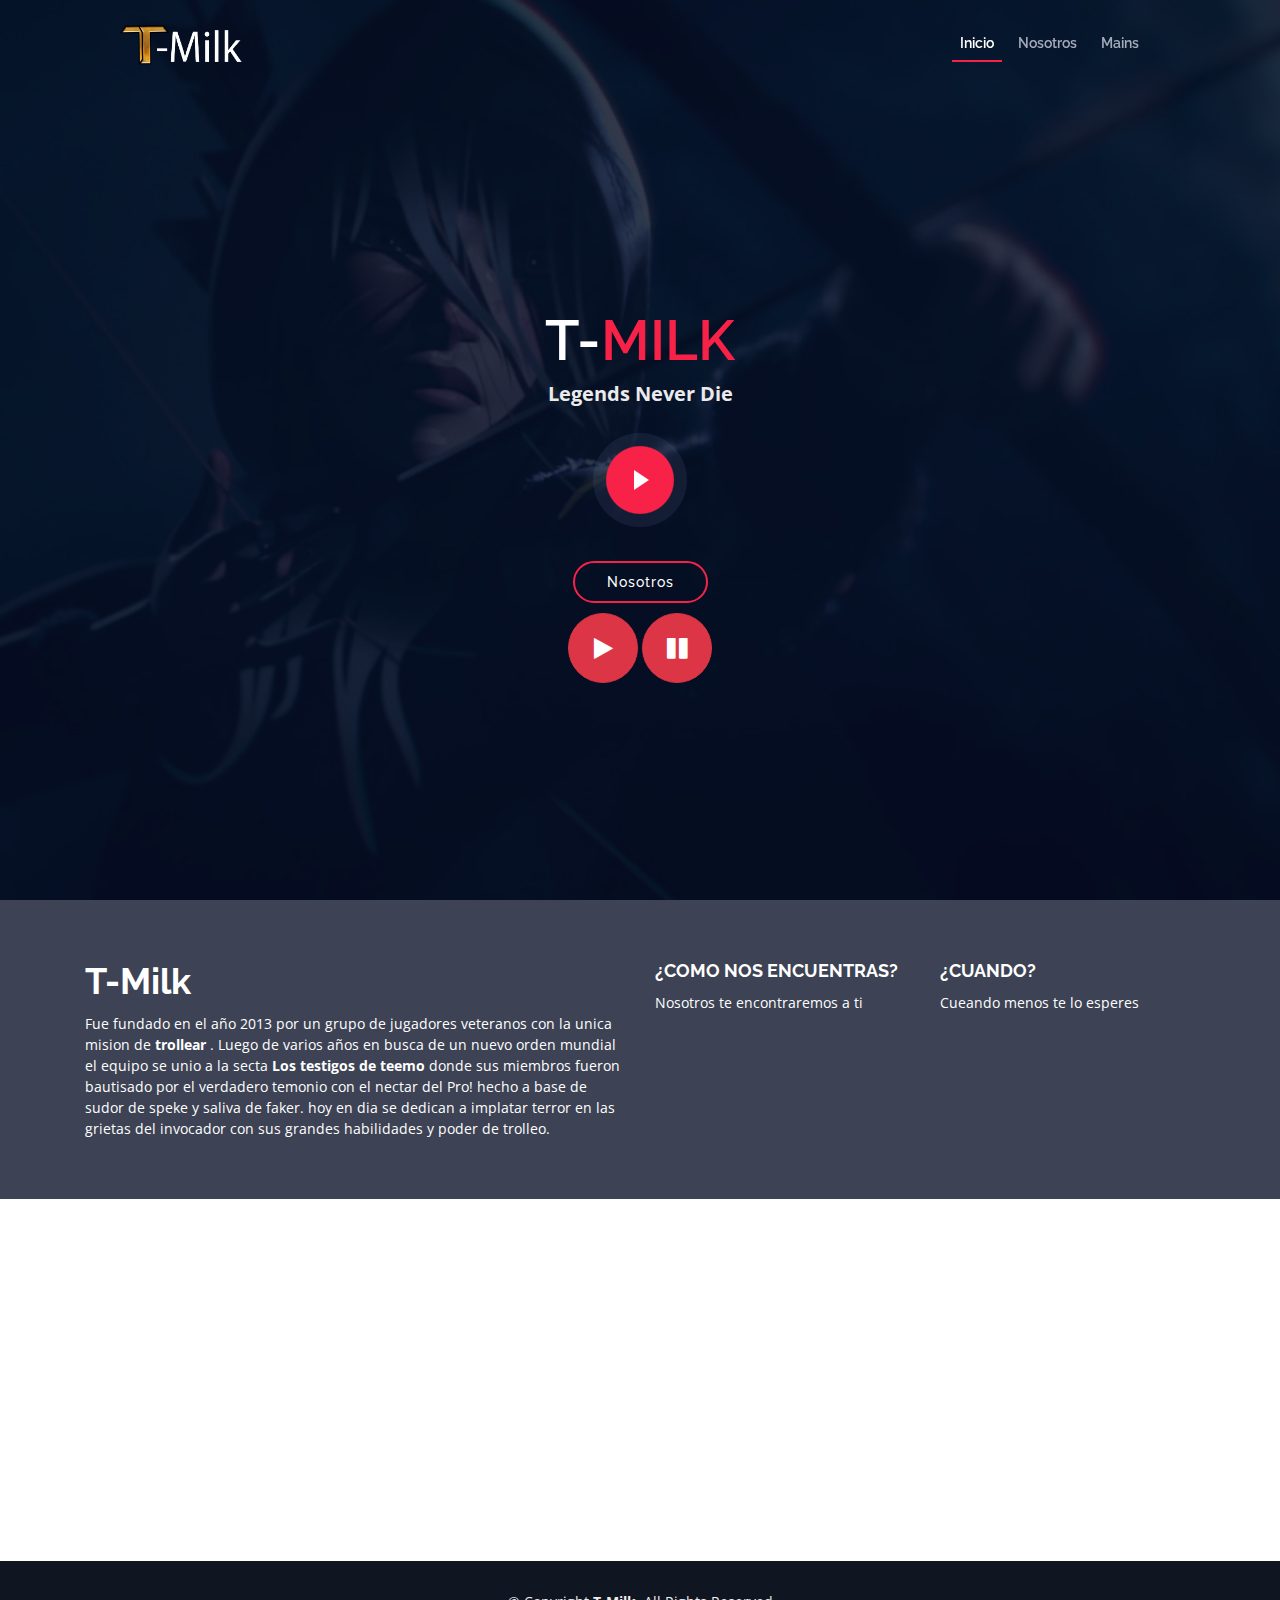
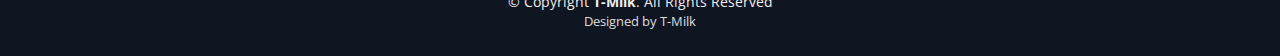
==== commit 30d94464: "arreglos menores para la webpage" ====
--- a/index.html
+++ b/index.html
@@ -3,7 +3,7 @@
 
 <head>
   <meta charset="utf-8">
-  <title>TheEvent - Bootstrap Event Template</title>
+  <title>T-Milk</title>
   <meta content="width=device-width, initial-scale=1.0" name="viewport">
   <meta content="" name="keywords">
   <meta content="" name="description">
@@ -49,8 +49,8 @@
           <li class="menu-active"><a href="#intro">Inicio</a></li>
           <li><a href="#about">Nosotros</a></li>
           <li><a href="#speakers">Mains</a></li>
-          <li><a href="#gallery">Galería</a></li>
-          <li><a href="#supporters">Invocadores</a></li>
+          <li><a href="#gallery"></a></li>
+          <li><a href="#supporters"></a></li>
         </ul>
       </nav><!-- #nav-menu-container -->
     </div>
@@ -207,16 +207,10 @@
 
     <div class="container">
       <div class="copyright">
-        &copy; Copyright <strong>TheEvent</strong>. All Rights Reserved
+        &copy; Copyright <strong>T-Milk</strong>. All Rights Reserved
       </div>
       <div class="credits">
-        <!--
-          All the links in the footer should remain intact.
-          You can delete the links only if you purchased the pro version.
-          Licensing information: https://bootstrapmade.com/license/
-          Purchase the pro version with working PHP/AJAX contact form: https://bootstrapmade.com/buy/?theme=TheEvent
-        -->
-        Designed by <a href="https://bootstrapmade.com/">BootstrapMade</a>
+        Designed by T-Milk</a>
       </div>
     </div>
   </footer><!-- #footer -->
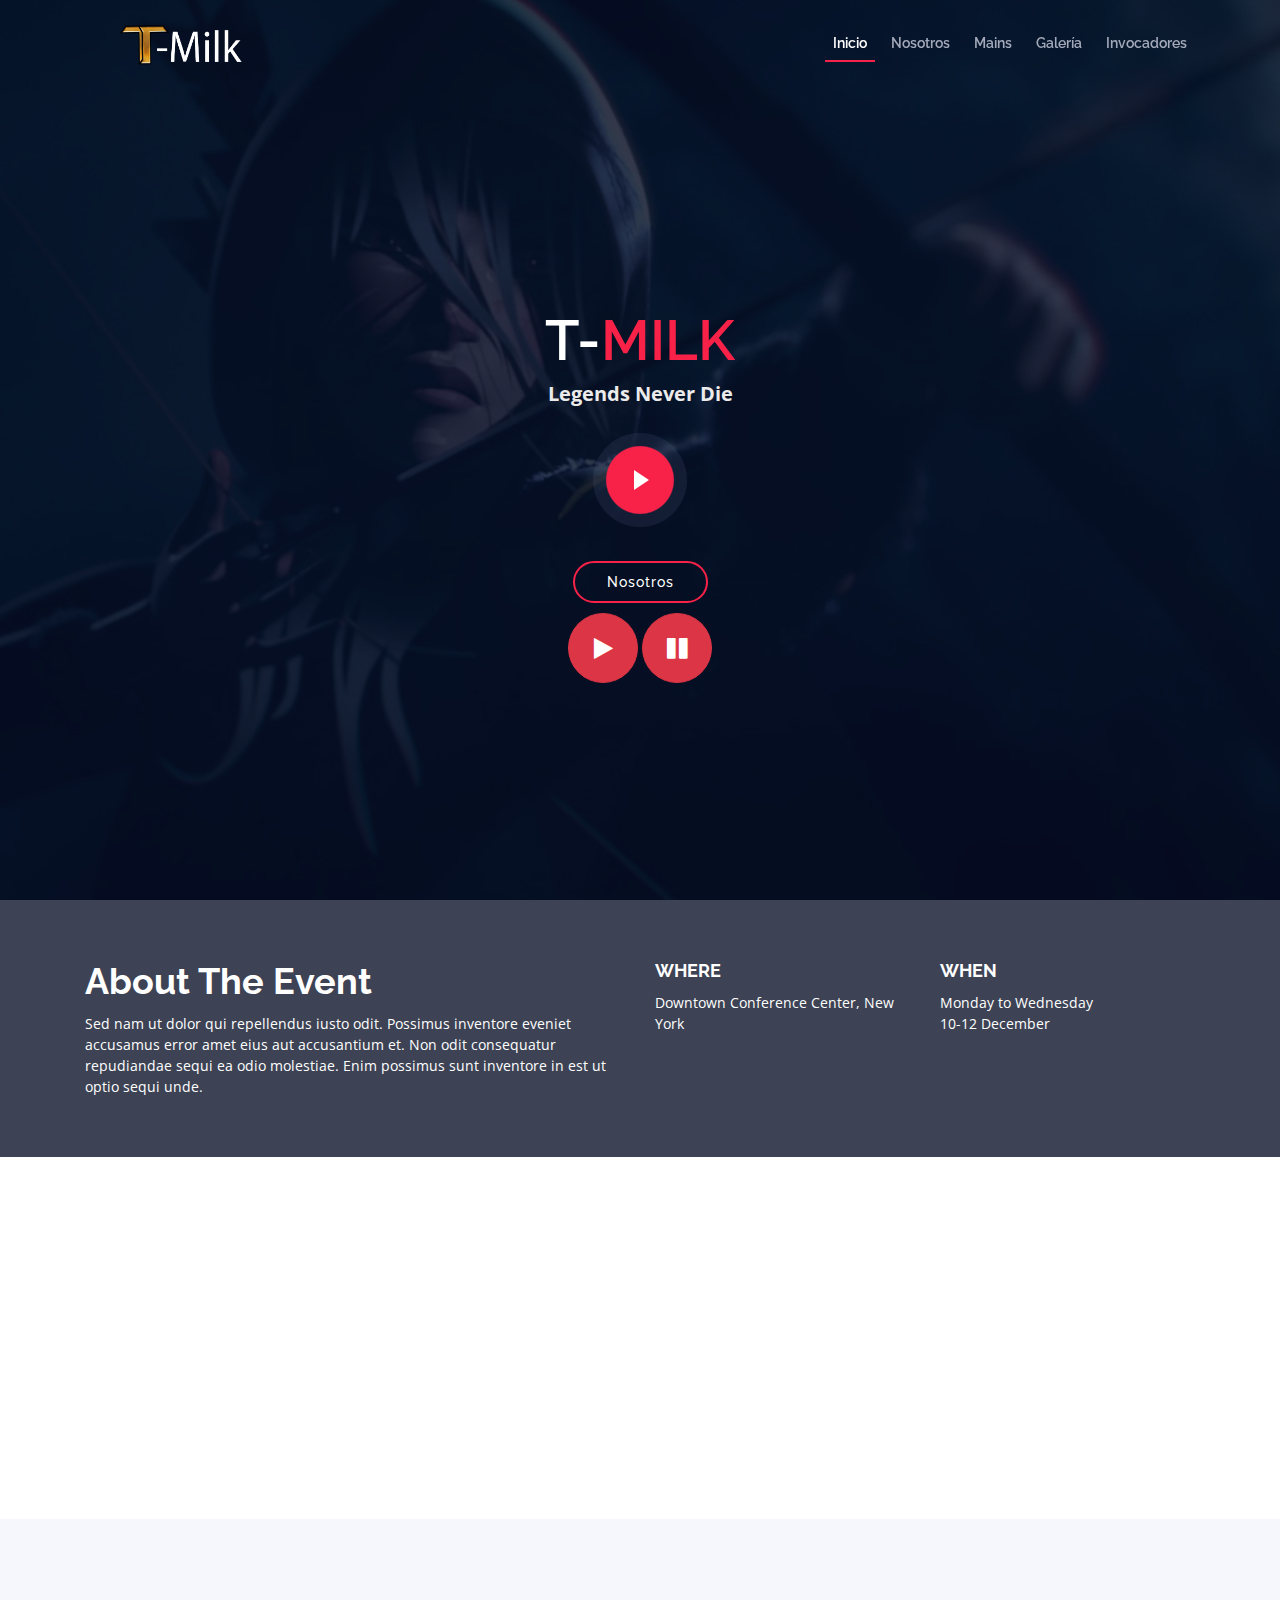
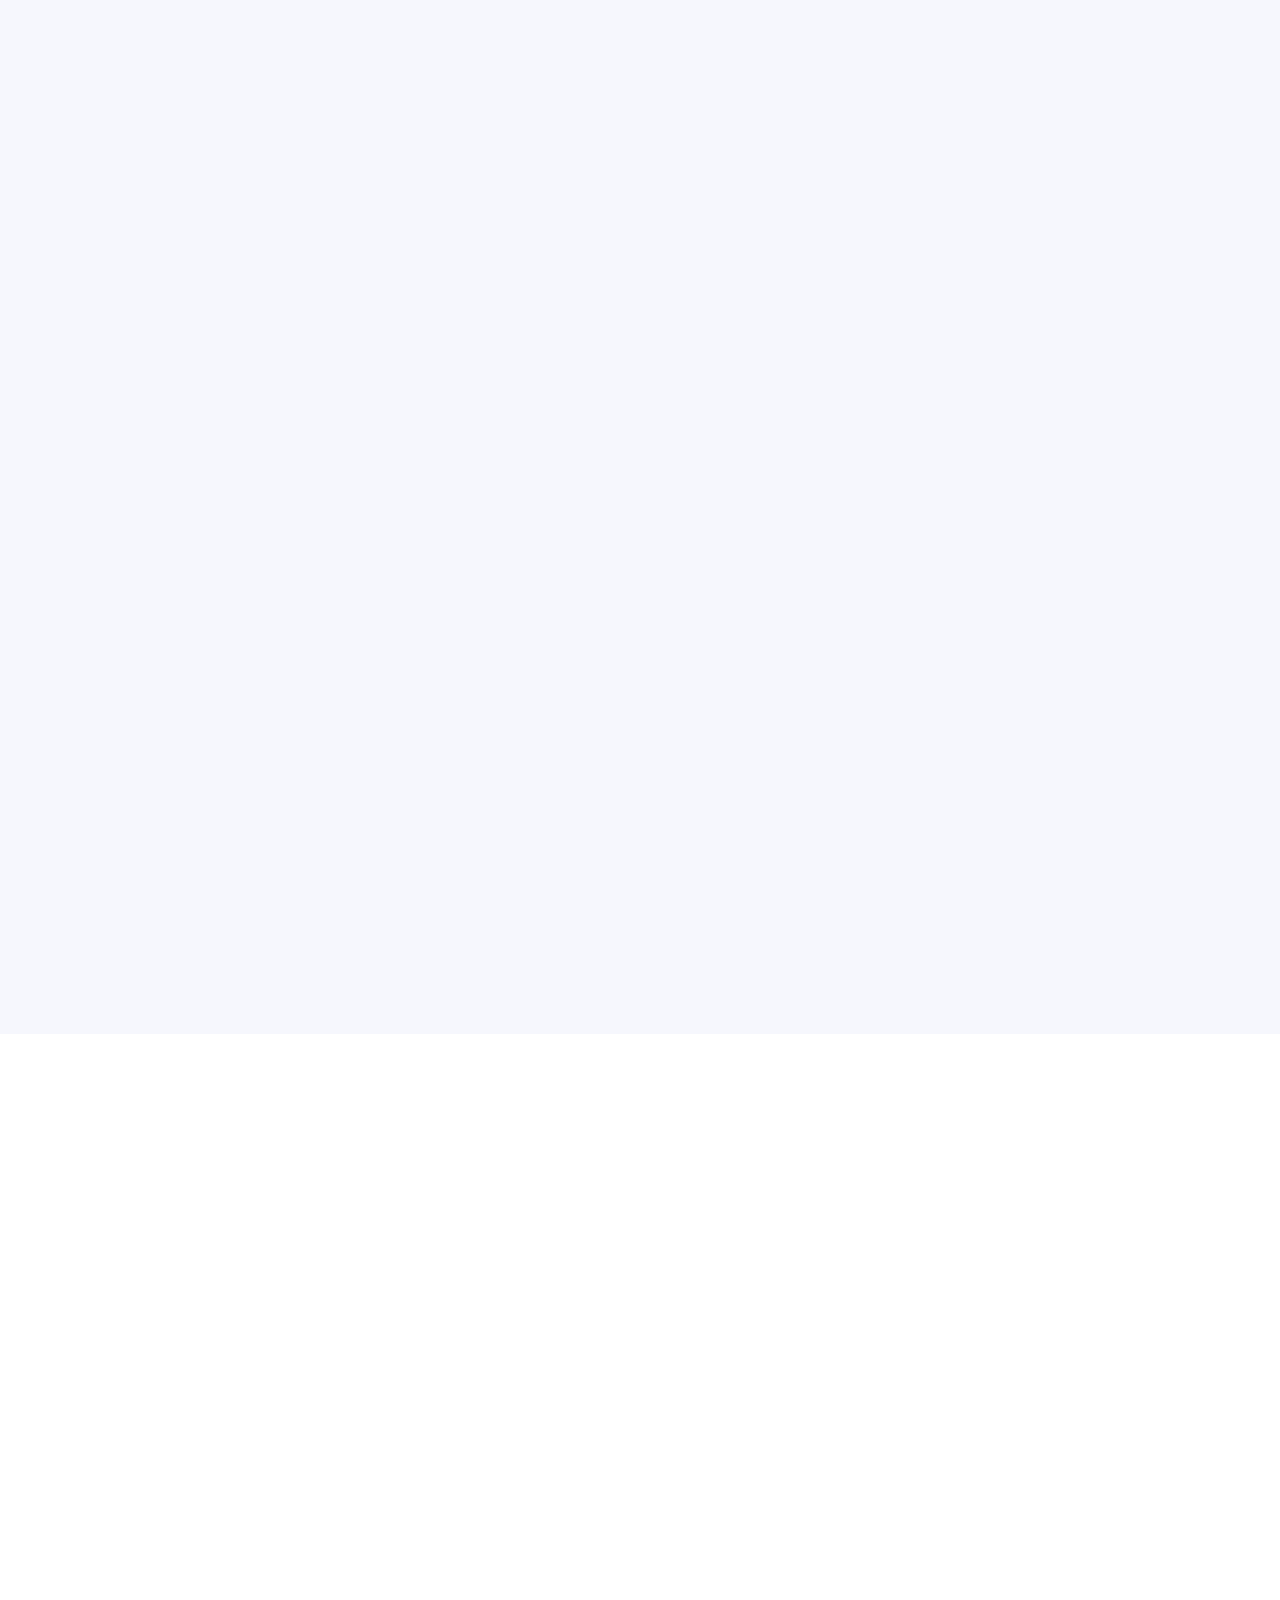
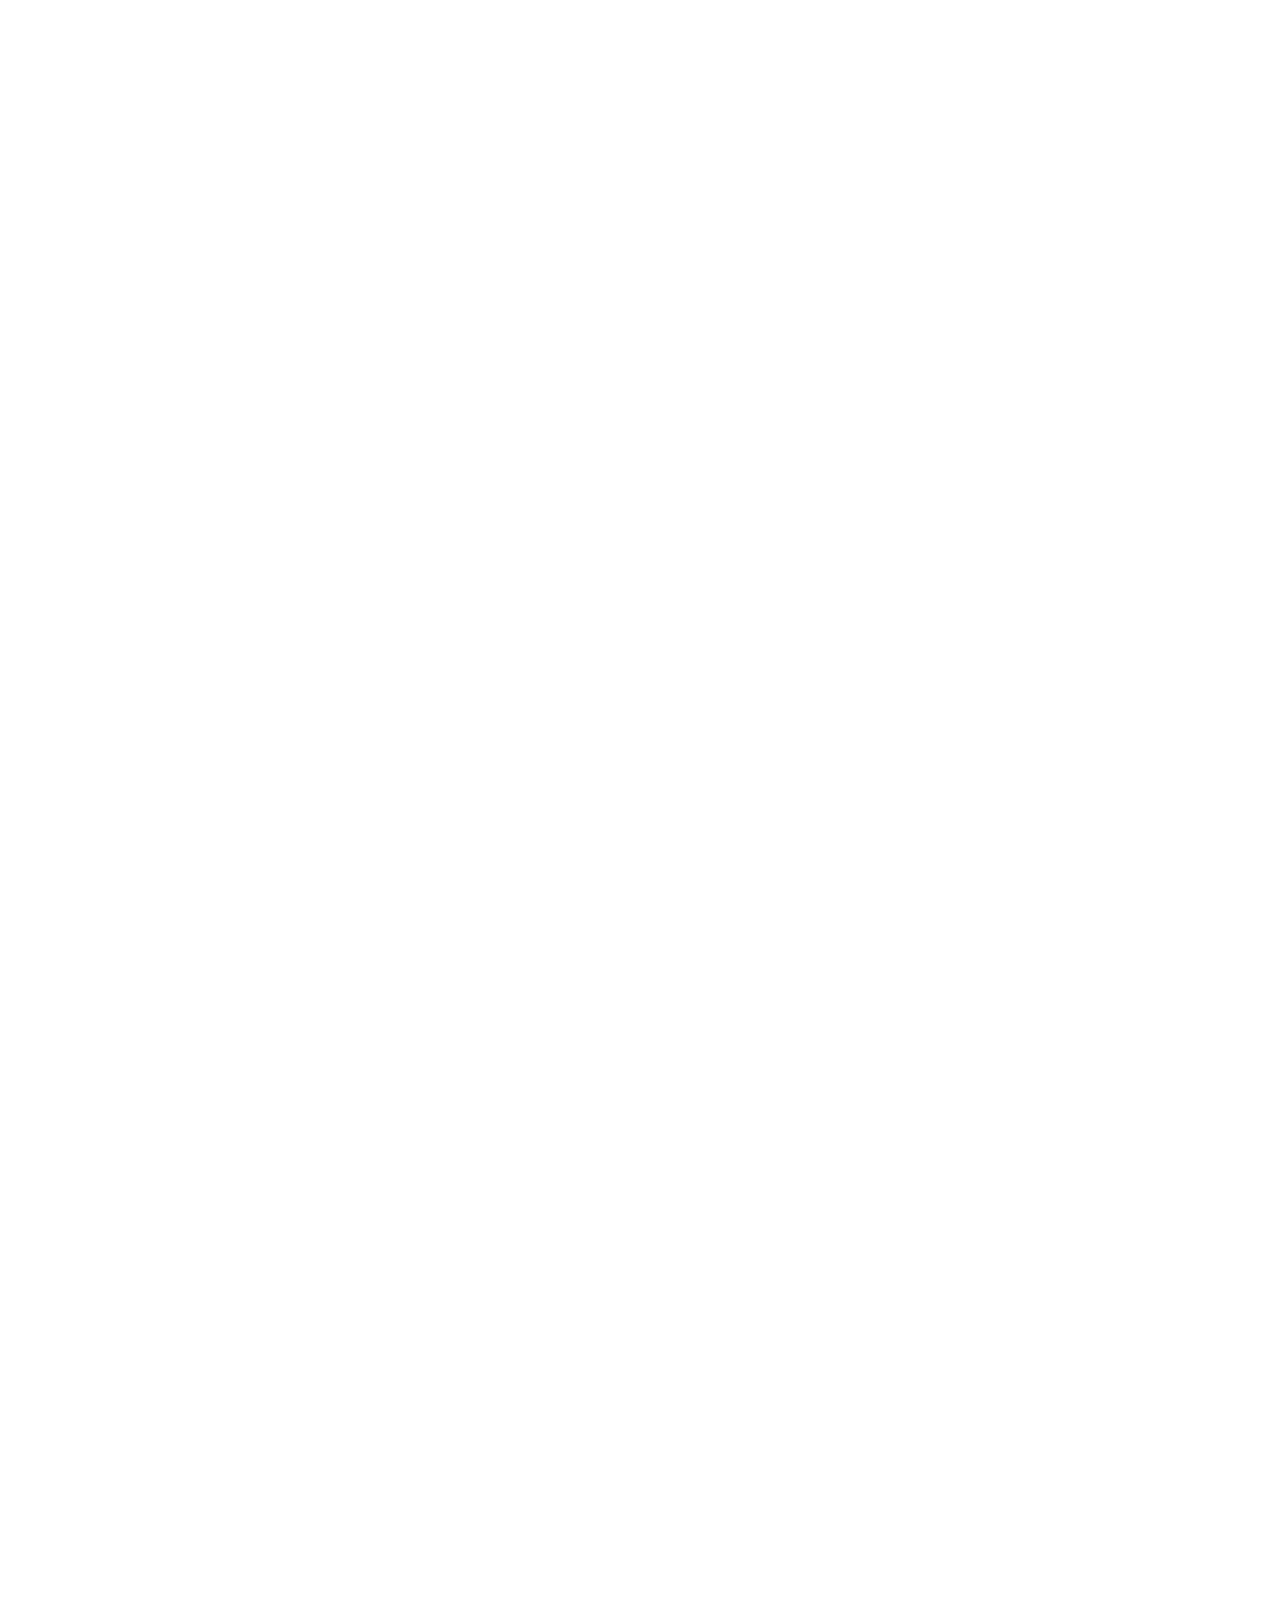
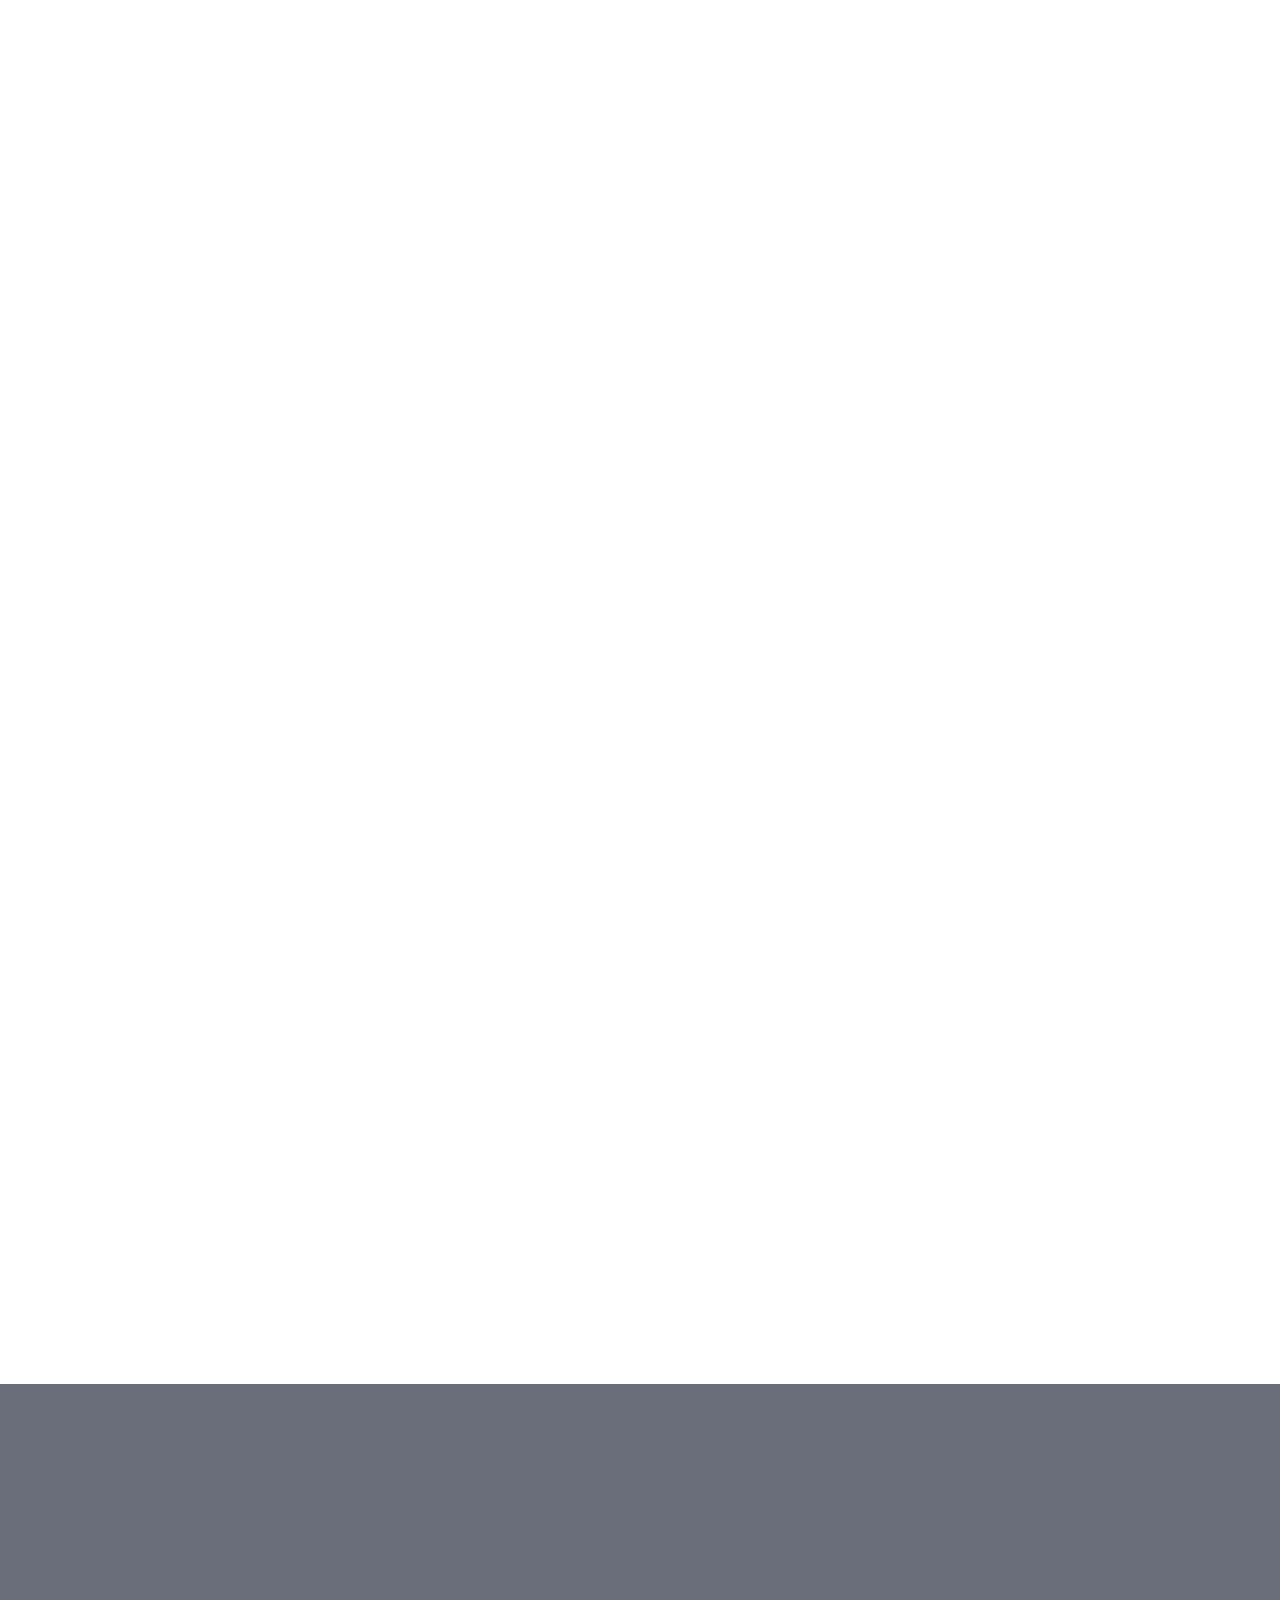
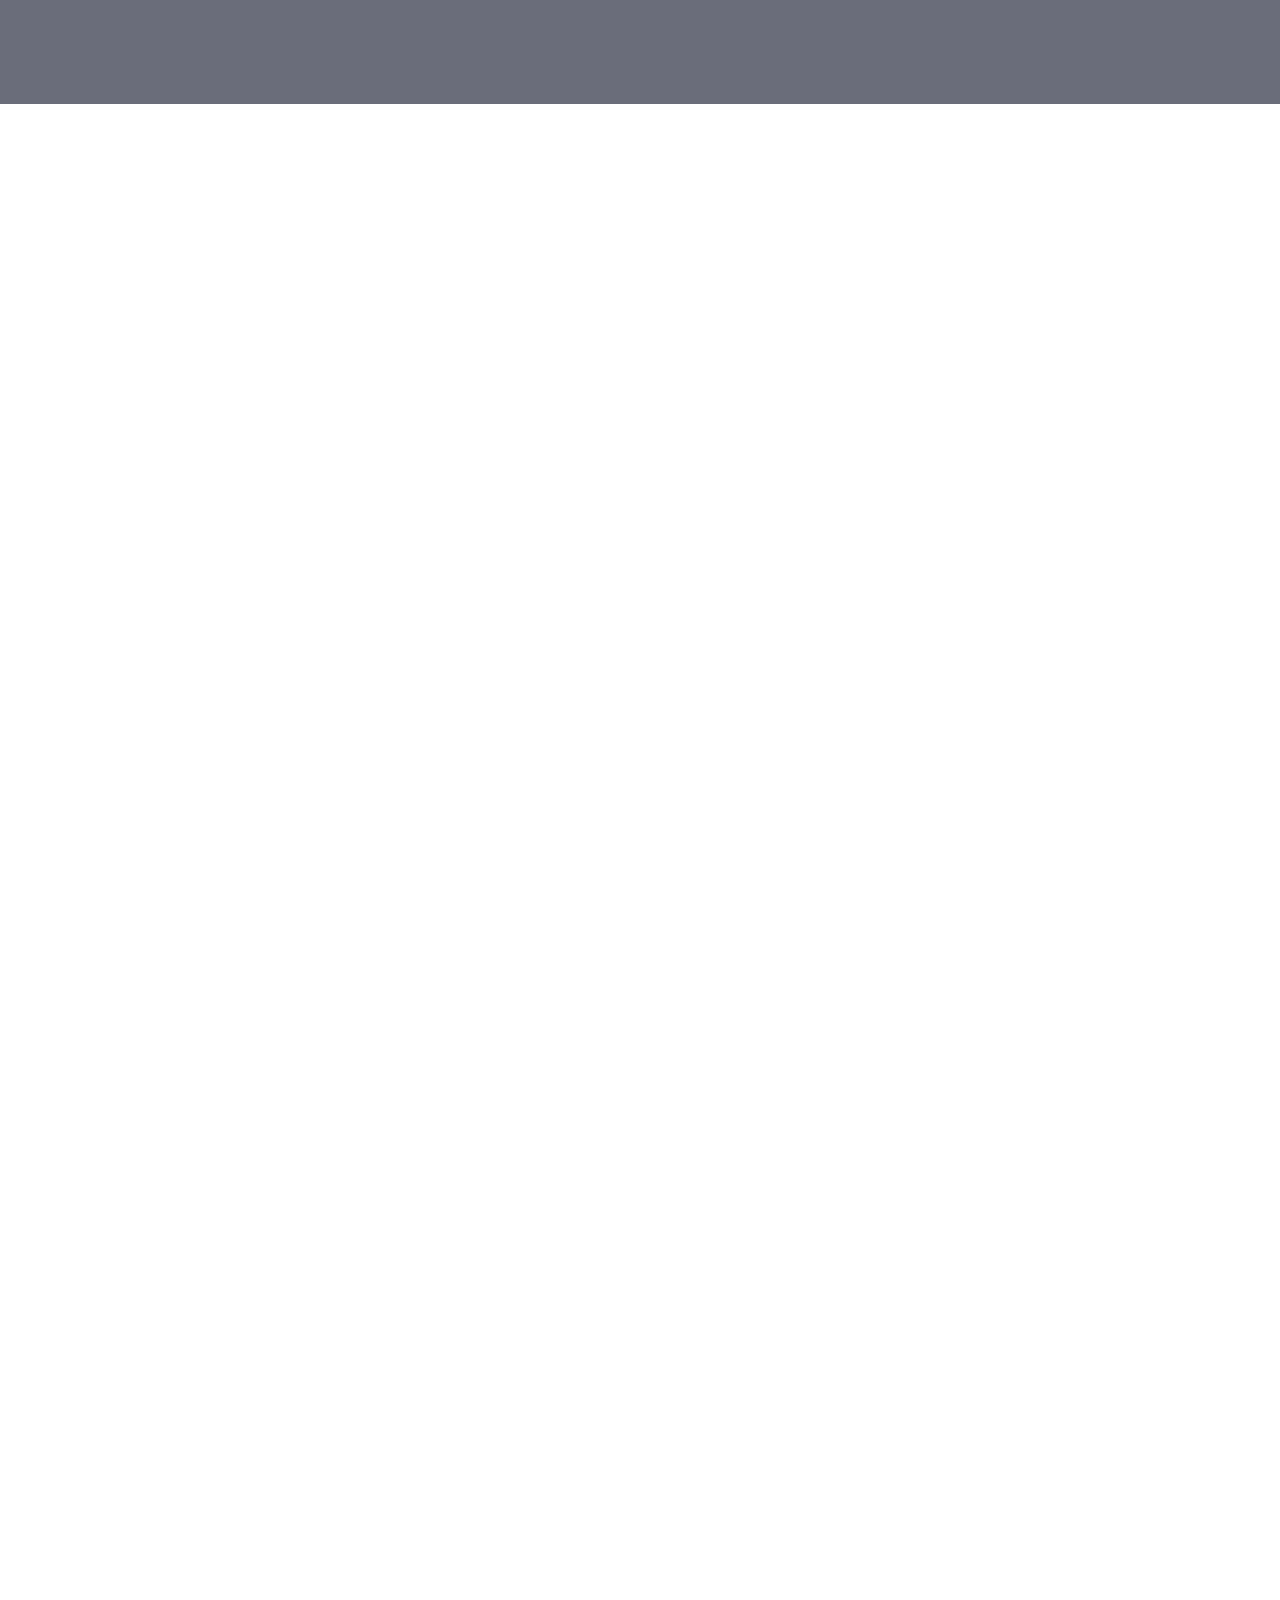
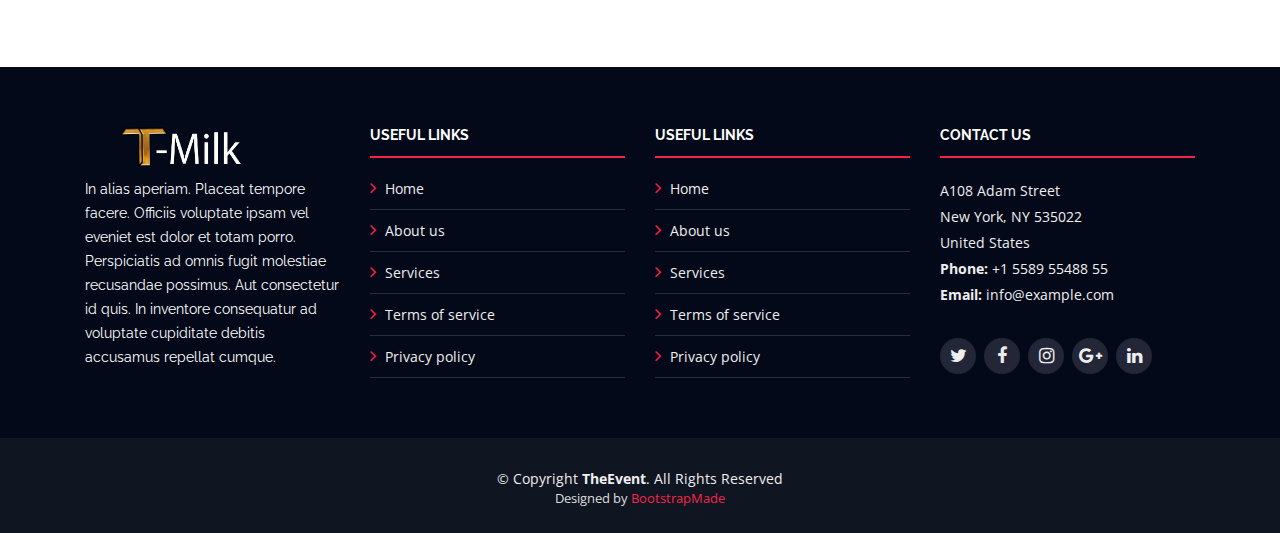
==== commit 11899d66: "Eliminacion de los link en los nombres de invocador" ====
--- a/index.html
+++ b/index.html
@@ -3,7 +3,7 @@
 
 <head>
   <meta charset="utf-8">
-  <title>T-Milk</title>
+  <title>TheEvent - Bootstrap Event Template</title>
   <meta content="width=device-width, initial-scale=1.0" name="viewport">
   <meta content="" name="keywords">
   <meta content="" name="description">
@@ -49,8 +49,8 @@
           <li class="menu-active"><a href="#intro">Inicio</a></li>
           <li><a href="#about">Nosotros</a></li>
           <li><a href="#speakers">Mains</a></li>
-          <li><a href="#gallery"></a></li>
-          <li><a href="#supporters"></a></li>
+          <li><a href="#gallery">Galería</a></li>
+          <li><a href="#supporters">Invocadores</a></li>
         </ul>
       </nav><!-- #nav-menu-container -->
     </div>
@@ -84,16 +84,18 @@
       <div class="container">
         <div class="row">
           <div class="col-lg-6">
-            <h2>T-Milk</h2>
-            <p>Fue fundado en el año 2013 por un grupo de jugadores veteranos con la unica mision de <strong>trollear</strong> . Luego de varios años en busca de un nuevo orden mundial el equipo se unio a la secta <strong>Los testigos de teemo</strong> donde sus miembros fueron bautisado por el verdadero temonio con el nectar del Pro! hecho a base de sudor de speke y saliva de faker. hoy en dia se dedican a implatar terror en las grietas del invocador con sus grandes habilidades y poder de trolleo.</p>
+            <h2>About The Event</h2>
+            <p>Sed nam ut dolor qui repellendus iusto odit. Possimus inventore eveniet accusamus error amet eius aut
+              accusantium et. Non odit consequatur repudiandae sequi ea odio molestiae. Enim possimus sunt inventore in
+              est ut optio sequi unde.</p>
           </div>
           <div class="col-lg-3">
-            <h3>¿Como nos encuentras?</h3>
-            <p>Nosotros te encontraremos a ti</p>
+            <h3>Where</h3>
+            <p>Downtown Conference Center, New York</p>
           </div>
           <div class="col-lg-3">
-            <h3>¿Cuando?</h3>
-            <p>Cueando menos te lo esperes</p>
+            <h3>When</h3>
+            <p>Monday to Wednesday<br>10-12 December</p>
           </div>
         </div>
       </div>
@@ -124,7 +126,7 @@
             <div class="speaker">
               <img src="https://i.ibb.co/z8sQkwK/Fiora.jpg" alt="fiora" class="img-fluid">
               <div class="details">
-                <h3><a href="speaker-details.html">The Demon Milk</a></h3>
+                <h3>The Demon Milk</h3>
                 <p>Fiora</p>
                 <div class="social">
                   <p>Quiero encontrar un digno oponente</p>
@@ -136,7 +138,7 @@
             <div class="speaker">
               <img src="https://i.ibb.co/wpBQjDK/Katarina.jpg" alt="katarina" class="img-fluid">
               <div class="details">
-                <h3><a href="speaker-details.html">The Damn Milk</a></h3>
+                <h3>The Damn Milk</h3>
                 <p>Katarina</p>
                 <div class="social">
                   <p>La violencia lo arregla todo</p>
@@ -148,7 +150,7 @@
             <div class="speaker">
               <img src="https://i.ibb.co/R2fWchw/yasuo.jpg" alt="yasuo" class="img-fluid">
               <div class="details">
-                <h3><a href="speaker-details.html">The God Milk</a></h3>
+                <h3>The God Milk</h3>
                 <p>Yasuo</p>
                 <div class="social">
                   <p>La muerte es como el viento ,Siempre a mi lado</p>
@@ -160,7 +162,7 @@
             <div class="speaker">
               <img src="https://i.ibb.co/tPHJXP5/zed.jpg" alt="zed" class="img-fluid">
               <div class="details">
-                <h3><a href="speaker-details.html">The Lord Milk</a></h3>
+                <h3>The Lord Milk</h3>
                 <p>Zed</p>
                 <div class="social">
                   <p>La espada invisible es la mas mortífera</p>
@@ -172,7 +174,7 @@
             <div class="speaker">
               <img src="https://i.ibb.co/RY7QX3K/Sivir.jpg" alt="sivir" class="img-fluid">
               <div class="details">
-                <h3><a href="speaker-details.html">The King Milk</a></h3>
+                <h3>The King Milk</h3>
                 <p>Sivir</p>
                 <div class="social">
                   <p>Siempre me llevo mi parte ,sangre u oro</p>
@@ -184,7 +186,7 @@
             <div class="speaker">
               <img src="https://i.ibb.co/Twz0zzZ/Miss-Fortune.jpg" alt="Miss-Fortune" class="img-fluid">
               <div class="details">
-                <h3><a href="speaker-details.html">The Bear Milk</a></h3>
+                <h3>The Bear Milk</h3>
                 <p>Miss Fortune</p>
                 <div class="social">
                   <p>La fortuna no sonríe a los necios</p>
@@ -197,20 +199,885 @@
 
     </section>
 
-   
+    <!--==========================
+      Schedule Section
+    ============================-->
+    <section id="schedule" class="section-with-bg">
+      <div class="container wow fadeInUp">
+        <div class="section-header">
+          <h2>Event Schedule</h2>
+          <p>Here is our event schedule</p>
+        </div>
+
+        <ul class="nav nav-tabs" role="tablist">
+          <li class="nav-item">
+            <a class="nav-link active" href="#day-1" role="tab" data-toggle="tab">Day 1</a>
+          </li>
+          <li class="nav-item">
+            <a class="nav-link" href="#day-2" role="tab" data-toggle="tab">Day 2</a>
+          </li>
+          <li class="nav-item">
+            <a class="nav-link" href="#day-3" role="tab" data-toggle="tab">Day 3</a>
+          </li>
+        </ul>
+
+        <h3 class="sub-heading">Voluptatem nulla veniam soluta et corrupti consequatur neque eveniet officia. Eius
+          necessitatibus voluptatem quis labore perspiciatis quia.</h3>
+
+        <div class="tab-content row justify-content-center">
+
+          <!-- Schdule Day 1 -->
+          <div role="tabpanel" class="col-lg-9 tab-pane fade show active" id="day-1">
+
+            <div class="row schedule-item">
+              <div class="col-md-2"><time>09:30 AM</time></div>
+              <div class="col-md-10">
+                <h4>Registration</h4>
+                <p>Fugit voluptas iusto maiores temporibus autem numquam magnam.</p>
+              </div>
+            </div>
+
+            <div class="row schedule-item">
+              <div class="col-md-2"><time>10:00 AM</time></div>
+              <div class="col-md-10">
+                <div class="speaker">
+                  <img src="img/speakers/1.jpg" alt="Brenden Legros">
+                </div>
+                <h4>Keynote <span>Brenden Legros</span></h4>
+                <p>Facere provident incidunt quos voluptas.</p>
+              </div>
+            </div>
+
+            <div class="row schedule-item">
+              <div class="col-md-2"><time>11:00 AM</time></div>
+              <div class="col-md-10">
+                <div class="speaker">
+                  <img src="img/speakers/2.jpg" alt="Hubert Hirthe">
+                </div>
+                <h4>Et voluptatem iusto dicta nobis. <span>Hubert Hirthe</span></h4>
+                <p>Maiores dignissimos neque qui cum accusantium ut sit sint inventore.</p>
+              </div>
+            </div>
+
+            <div class="row schedule-item">
+              <div class="col-md-2"><time>12:00 AM</time></div>
+              <div class="col-md-10">
+                <div class="speaker">
+                  <img src="img/speakers/3.jpg" alt="Cole Emmerich">
+                </div>
+                <h4>Explicabo et rerum quis et ut ea. <span>Cole Emmerich</span></h4>
+                <p>Veniam accusantium laborum nihil eos eaque accusantium aspernatur.</p>
+              </div>
+            </div>
+
+            <div class="row schedule-item">
+              <div class="col-md-2"><time>02:00 PM</time></div>
+              <div class="col-md-10">
+                <div class="speaker">
+                  <img src="img/speakers/4.jpg" alt="Jack Christiansen">
+                </div>
+                <h4>Qui non qui vel amet culpa sequi. <span>Jack Christiansen</span></h4>
+                <p>Nam ex distinctio voluptatem doloremque suscipit iusto.</p>
+              </div>
+            </div>
+
+            <div class="row schedule-item">
+              <div class="col-md-2"><time>03:00 PM</time></div>
+              <div class="col-md-10">
+                <div class="speaker">
+                  <img src="img/speakers/5.jpg" alt="Alejandrin Littel">
+                </div>
+                <h4>Quos ratione neque expedita asperiores. <span>Alejandrin Littel</span></h4>
+                <p>Eligendi quo eveniet est nobis et ad temporibus odio quo.</p>
+              </div>
+            </div>
+
+            <div class="row schedule-item">
+              <div class="col-md-2"><time>04:00 PM</time></div>
+              <div class="col-md-10">
+                <div class="speaker">
+                  <img src="img/speakers/6.jpg" alt="Willow Trantow">
+                </div>
+                <h4>Quo qui praesentium nesciunt <span>Willow Trantow</span></h4>
+                <p>Voluptatem et alias dolorum est aut sit enim neque veritatis.</p>
+              </div>
+            </div>
+
+          </div>
+          <!-- End Schdule Day 1 -->
+
+          <!-- Schdule Day 2 -->
+          <div role="tabpanel" class="col-lg-9  tab-pane fade" id="day-2">
+
+            <div class="row schedule-item">
+              <div class="col-md-2"><time>10:00 AM</time></div>
+              <div class="col-md-10">
+                <div class="speaker">
+                  <img src="img/speakers/1.jpg" alt="Brenden Legros">
+                </div>
+                <h4>Libero corrupti explicabo itaque. <span>Brenden Legros</span></h4>
+                <p>Facere provident incidunt quos voluptas.</p>
+              </div>
+            </div>
+
+            <div class="row schedule-item">
+              <div class="col-md-2"><time>11:00 AM</time></div>
+              <div class="col-md-10">
+                <div class="speaker">
+                  <img src="img/speakers/2.jpg" alt="Hubert Hirthe">
+                </div>
+                <h4>Et voluptatem iusto dicta nobis. <span>Hubert Hirthe</span></h4>
+                <p>Maiores dignissimos neque qui cum accusantium ut sit sint inventore.</p>
+              </div>
+            </div>
+
+            <div class="row schedule-item">
+              <div class="col-md-2"><time>12:00 AM</time></div>
+              <div class="col-md-10">
+                <div class="speaker">
+                  <img src="img/speakers/3.jpg" alt="Cole Emmerich">
+                </div>
+                <h4>Explicabo et rerum quis et ut ea. <span>Cole Emmerich</span></h4>
+                <p>Veniam accusantium laborum nihil eos eaque accusantium aspernatur.</p>
+              </div>
+            </div>
+
+            <div class="row schedule-item">
+              <div class="col-md-2"><time>02:00 PM</time></div>
+              <div class="col-md-10">
+                <div class="speaker">
+                  <img src="img/speakers/4.jpg" alt="Jack Christiansen">
+                </div>
+                <h4>Qui non qui vel amet culpa sequi. <span>Jack Christiansen</span></h4>
+                <p>Nam ex distinctio voluptatem doloremque suscipit iusto.</p>
+              </div>
+            </div>
+
+            <div class="row schedule-item">
+              <div class="col-md-2"><time>03:00 PM</time></div>
+              <div class="col-md-10">
+                <div class="speaker">
+                  <img src="img/speakers/5.jpg" alt="Alejandrin Littel">
+                </div>
+                <h4>Quos ratione neque expedita asperiores. <span>Alejandrin Littel</span></h4>
+                <p>Eligendi quo eveniet est nobis et ad temporibus odio quo.</p>
+              </div>
+            </div>
+
+            <div class="row schedule-item">
+              <div class="col-md-2"><time>04:00 PM</time></div>
+              <div class="col-md-10">
+                <div class="speaker">
+                  <img src="img/speakers/6.jpg" alt="Willow Trantow">
+                </div>
+                <h4>Quo qui praesentium nesciunt <span>Willow Trantow</span></h4>
+                <p>Voluptatem et alias dolorum est aut sit enim neque veritatis.</p>
+              </div>
+            </div>
+
+          </div>
+          <!-- End Schdule Day 2 -->
+
+          <!-- Schdule Day 3 -->
+          <div role="tabpanel" class="col-lg-9  tab-pane fade" id="day-3">
+
+            <div class="row schedule-item">
+              <div class="col-md-2"><time>10:00 AM</time></div>
+              <div class="col-md-10">
+                <div class="speaker">
+                  <img src="img/speakers/2.jpg" alt="Hubert Hirthe">
+                </div>
+                <h4>Et voluptatem iusto dicta nobis. <span>Hubert Hirthe</span></h4>
+                <p>Maiores dignissimos neque qui cum accusantium ut sit sint inventore.</p>
+              </div>
+            </div>
+
+            <div class="row schedule-item">
+              <div class="col-md-2"><time>11:00 AM</time></div>
+              <div class="col-md-10">
+                <div class="speaker">
+                  <img src="img/speakers/3.jpg" alt="Cole Emmerich">
+                </div>
+                <h4>Explicabo et rerum quis et ut ea. <span>Cole Emmerich</span></h4>
+                <p>Veniam accusantium laborum nihil eos eaque accusantium aspernatur.</p>
+              </div>
+            </div>
+
+            <div class="row schedule-item">
+              <div class="col-md-2"><time>12:00 AM</time></div>
+              <div class="col-md-10">
+                <div class="speaker">
+                  <img src="img/speakers/1.jpg" alt="Brenden Legros">
+                </div>
+                <h4>Libero corrupti explicabo itaque. <span>Brenden Legros</span></h4>
+                <p>Facere provident incidunt quos voluptas.</p>
+              </div>
+            </div>
+
+            <div class="row schedule-item">
+              <div class="col-md-2"><time>02:00 PM</time></div>
+              <div class="col-md-10">
+                <div class="speaker">
+                  <img src="img/speakers/4.jpg" alt="Jack Christiansen">
+                </div>
+                <h4>Qui non qui vel amet culpa sequi. <span>Jack Christiansen</span></h4>
+                <p>Nam ex distinctio voluptatem doloremque suscipit iusto.</p>
+              </div>
+            </div>
+
+            <div class="row schedule-item">
+              <div class="col-md-2"><time>03:00 PM</time></div>
+              <div class="col-md-10">
+                <div class="speaker">
+                  <img src="img/speakers/5.jpg" alt="Alejandrin Littel">
+                </div>
+                <h4>Quos ratione neque expedita asperiores. <span>Alejandrin Littel</span></h4>
+                <p>Eligendi quo eveniet est nobis et ad temporibus odio quo.</p>
+              </div>
+            </div>
+
+            <div class="row schedule-item">
+              <div class="col-md-2"><time>04:00 PM</time></div>
+              <div class="col-md-10">
+                <div class="speaker">
+                  <img src="img/speakers/6.jpg" alt="Willow Trantow">
+                </div>
+                <h4>Quo qui praesentium nesciunt <span>Willow Trantow</span></h4>
+                <p>Voluptatem et alias dolorum est aut sit enim neque veritatis.</p>
+              </div>
+            </div>
+
+          </div>
+          <!-- End Schdule Day 2 -->
+
+        </div>
+
+      </div>
+
+    </section>
+
+    <!--==========================
+      Venue Section
+    ============================-->
+    <section id="venue" class="wow fadeInUp">
+
+      <div class="container-fluid">
+
+        <div class="section-header">
+          <h2>Event Venue</h2>
+          <p>Event venue location info and gallery</p>
+        </div>
+
+        <div class="row no-gutters">
+          <div class="col-lg-6 venue-map">
+            <iframe src="https://www.google.com/maps/embed?pb=!1m14!1m8!1m3!1d12097.433213460943!2d-74.0062269!3d40.7101282!3m2!1i1024!2i768!4f13.1!3m3!1m2!1s0x0%3A0xb89d1fe6bc499443!2sDowntown+Conference+Center!5e0!3m2!1smk!2sbg!4v1539943755621" frameborder="0" style="border:0" allowfullscreen></iframe>
+          </div>
+
+          <div class="col-lg-6 venue-info">
+            <div class="row justify-content-center">
+              <div class="col-11 col-lg-8">
+                <h3>Downtown Conference Center, New York</h3>
+                <p>Iste nobis eum sapiente sunt enim dolores labore accusantium autem. Cumque beatae ipsam. Est quae sit qui voluptatem corporis velit. Qui maxime accusamus possimus. Consequatur sequi et ea suscipit enim nesciunt quia velit.</p>
+              </div>
+            </div>
+          </div>
+        </div>
+
+      </div>
+
+      <div class="container-fluid venue-gallery-container">
+        <div class="row no-gutters">
+
+          <div class="col-lg-3 col-md-4">
+            <div class="venue-gallery">
+              <a href="img/venue-gallery/1.jpg" class="venobox" data-gall="venue-gallery">
+                <img src="img/venue-gallery/1.jpg" alt="" class="img-fluid">
+              </a>
+            </div>
+          </div>
+
+          <div class="col-lg-3 col-md-4">
+            <div class="venue-gallery">
+              <a href="img/venue-gallery/2.jpg" class="venobox" data-gall="venue-gallery">
+                <img src="img/venue-gallery/2.jpg" alt="" class="img-fluid">
+              </a>
+            </div>
+          </div>
+
+          <div class="col-lg-3 col-md-4">
+            <div class="venue-gallery">
+              <a href="img/venue-gallery/3.jpg" class="venobox" data-gall="venue-gallery">
+                <img src="img/venue-gallery/3.jpg" alt="" class="img-fluid">
+              </a>
+            </div>
+          </div>
+
+          <div class="col-lg-3 col-md-4">
+            <div class="venue-gallery">
+              <a href="img/venue-gallery/4.jpg" class="venobox" data-gall="venue-gallery">
+                <img src="img/venue-gallery/4.jpg" alt="" class="img-fluid">
+              </a>
+            </div>
+          </div>
+
+          <div class="col-lg-3 col-md-4">
+            <div class="venue-gallery">
+              <a href="img/venue-gallery/5.jpg" class="venobox" data-gall="venue-gallery">
+                <img src="img/venue-gallery/5.jpg" alt="" class="img-fluid">
+              </a>
+            </div>
+          </div>
+
+          <div class="col-lg-3 col-md-4">
+            <div class="venue-gallery">
+              <a href="img/venue-gallery/6.jpg" class="venobox" data-gall="venue-gallery">
+                <img src="img/venue-gallery/6.jpg" alt="" class="img-fluid">
+              </a>
+            </div>
+          </div>
+
+          <div class="col-lg-3 col-md-4">
+            <div class="venue-gallery">
+              <a href="img/venue-gallery/7.jpg" class="venobox" data-gall="venue-gallery">
+                <img src="img/venue-gallery/7.jpg" alt="" class="img-fluid">
+              </a>
+            </div>
+          </div>
+
+          <div class="col-lg-3 col-md-4">
+            <div class="venue-gallery">
+              <a href="img/venue-gallery/8.jpg" class="venobox" data-gall="venue-gallery">
+                <img src="img/venue-gallery/8.jpg" alt="" class="img-fluid">
+              </a>
+            </div>
+          </div>
+
+        </div>
+      </div>
+
+    </section>
+
+    <!--==========================
+      Hotels Section
+    ============================-->
+    <section id="hotels" class="section-with-bg wow fadeInUp">
+
+      <div class="container">
+        <div class="section-header">
+          <h2>Hotels</h2>
+          <p>Her are some nearby hotels</p>
+        </div>
+
+        <div class="row">
+
+          <div class="col-lg-4 col-md-6">
+            <div class="hotel">
+              <div class="hotel-img">
+                <img src="img/hotels/1.jpg" alt="Hotel 1" class="img-fluid">
+              </div>
+              <h3><a href="#">Hotel 1</a></h3>
+              <div class="stars">
+                <i class="fa fa-star"></i>
+                <i class="fa fa-star"></i>
+                <i class="fa fa-star"></i>
+                <i class="fa fa-star"></i>
+                <i class="fa fa-star"></i>
+              </div>
+              <p>0.4 Mile from the Venue</p>
+            </div>
+          </div>
+
+          <div class="col-lg-4 col-md-6">
+            <div class="hotel">
+              <div class="hotel-img">
+                <img src="img/hotels/2.jpg" alt="Hotel 2" class="img-fluid">
+              </div>
+              <h3><a href="#">Hotel 2</a></h3>
+              <div class="stars">
+                <i class="fa fa-star"></i>
+                <i class="fa fa-star"></i>
+                <i class="fa fa-star"></i>
+                <i class="fa fa-star"></i>
+                <i class="fa fa-star-half-full"></i>
+              </div>
+              <p>0.5 Mile from the Venue</p>
+            </div>
+          </div>
+
+          <div class="col-lg-4 col-md-6">
+            <div class="hotel">
+              <div class="hotel-img">
+                <img src="img/hotels/3.jpg" alt="Hotel 3" class="img-fluid">
+              </div>
+              <h3><a href="#">Hotel 3</a></h3>
+              <div class="stars">
+                <i class="fa fa-star"></i>
+                <i class="fa fa-star"></i>
+                <i class="fa fa-star"></i>
+                <i class="fa fa-star"></i>
+              </div>
+              <p>0.6 Mile from the Venue</p>
+            </div>
+          </div>
+
+        </div>
+      </div>
+
+    </section>
+
+    <!--==========================
+      Gallery Section
+    ============================-->
+    <section id="gallery" class="wow fadeInUp">
+
+      <div class="container">
+        <div class="section-header">
+          <h2>Gallery</h2>
+          <p>Check our gallery from the recent events</p>
+        </div>
+      </div>
+
+      <div class="owl-carousel gallery-carousel">
+        <a href="img/gallery/1.jpg" class="venobox" data-gall="gallery-carousel"><img src="img/gallery/1.jpg" alt=""></a>
+        <a href="img/gallery/2.jpg" class="venobox" data-gall="gallery-carousel"><img src="img/gallery/2.jpg" alt=""></a>
+        <a href="img/gallery/3.jpg" class="venobox" data-gall="gallery-carousel"><img src="img/gallery/3.jpg" alt=""></a>
+        <a href="img/gallery/4.jpg" class="venobox" data-gall="gallery-carousel"><img src="img/gallery/4.jpg" alt=""></a>
+        <a href="img/gallery/5.jpg" class="venobox" data-gall="gallery-carousel"><img src="img/gallery/5.jpg" alt=""></a>
+        <a href="img/gallery/6.jpg" class="venobox" data-gall="gallery-carousel"><img src="img/gallery/6.jpg" alt=""></a>
+        <a href="img/gallery/7.jpg" class="venobox" data-gall="gallery-carousel"><img src="img/gallery/7.jpg" alt=""></a>
+        <a href="img/gallery/8.jpg" class="venobox" data-gall="gallery-carousel"><img src="img/gallery/8.jpg" alt=""></a>
+      </div>
+
+    </section>
+
+    <!--==========================
+      Sponsors Section
+    ============================-->
+    <section id="supporters" class="section-with-bg wow fadeInUp">
+
+      <div class="container">
+        <div class="section-header">
+          <h2>Sponsors</h2>
+        </div>
+
+        <div class="row no-gutters supporters-wrap clearfix">
+
+          <div class="col-lg-3 col-md-4 col-xs-6">
+            <div class="supporter-logo">
+              <img src="img/supporters/1.png" class="img-fluid" alt="">
+            </div>
+          </div>
+          
+          <div class="col-lg-3 col-md-4 col-xs-6">
+            <div class="supporter-logo">
+              <img src="img/supporters/2.png" class="img-fluid" alt="">
+            </div>
+          </div>
+        
+          <div class="col-lg-3 col-md-4 col-xs-6">
+            <div class="supporter-logo">
+              <img src="img/supporters/3.png" class="img-fluid" alt="">
+            </div>
+          </div>
+          
+          <div class="col-lg-3 col-md-4 col-xs-6">
+            <div class="supporter-logo">
+              <img src="img/supporters/4.png" class="img-fluid" alt="">
+            </div>
+          </div>
+          
+          <div class="col-lg-3 col-md-4 col-xs-6">
+            <div class="supporter-logo">
+              <img src="img/supporters/5.png" class="img-fluid" alt="">
+            </div>
+          </div>
+        
+          <div class="col-lg-3 col-md-4 col-xs-6">
+            <div class="supporter-logo">
+              <img src="img/supporters/6.png" class="img-fluid" alt="">
+            </div>
+          </div>
+          
+          <div class="col-lg-3 col-md-4 col-xs-6">
+            <div class="supporter-logo">
+              <img src="img/supporters/7.png" class="img-fluid" alt="">
+            </div>
+          </div>
+          
+          <div class="col-lg-3 col-md-4 col-xs-6">
+            <div class="supporter-logo">
+              <img src="img/supporters/8.png" class="img-fluid" alt="">
+            </div>
+          </div>
+
+        </div>
+
+      </div>
+
+    </section>
+
+    <!--==========================
+      F.A.Q Section
+    ============================-->
+    <section id="faq" class="wow fadeInUp">
+
+      <div class="container">
+
+        <div class="section-header">
+          <h2>F.A.Q </h2>
+        </div>
+
+        <div class="row justify-content-center">
+          <div class="col-lg-9">
+              <ul id="faq-list">
+
+                <li>
+                  <a data-toggle="collapse" class="collapsed" href="#faq1">Non consectetur a erat nam at lectus urna duis? <i class="fa fa-minus-circle"></i></a>
+                  <div id="faq1" class="collapse" data-parent="#faq-list">
+                    <p>
+                      Feugiat pretium nibh ipsum consequat. Tempus iaculis urna id volutpat lacus laoreet non curabitur gravida. Venenatis lectus magna fringilla urna porttitor rhoncus dolor purus non.
+                    </p>
+                  </div>
+                </li>
+      
+                <li>
+                  <a data-toggle="collapse" href="#faq2" class="collapsed">Feugiat scelerisque varius morbi enim nunc faucibus a pellentesque? <i class="fa fa-minus-circle"></i></a>
+                  <div id="faq2" class="collapse" data-parent="#faq-list">
+                    <p>
+                      Dolor sit amet consectetur adipiscing elit pellentesque habitant morbi. Id interdum velit laoreet id donec ultrices. Fringilla phasellus faucibus scelerisque eleifend donec pretium. Est pellentesque elit ullamcorper dignissim. Mauris ultrices eros in cursus turpis massa tincidunt dui.
+                    </p>
+                  </div>
+                </li>
+      
+                <li>
+                  <a data-toggle="collapse" href="#faq3" class="collapsed">Dolor sit amet consectetur adipiscing elit pellentesque habitant morbi? <i class="fa fa-minus-circle"></i></a>
+                  <div id="faq3" class="collapse" data-parent="#faq-list">
+                    <p>
+                      Eleifend mi in nulla posuere sollicitudin aliquam ultrices sagittis orci. Faucibus pulvinar elementum integer enim. Sem nulla pharetra diam sit amet nisl suscipit. Rutrum tellus pellentesque eu tincidunt. Lectus urna duis convallis convallis tellus. Urna molestie at elementum eu facilisis sed odio morbi quis
+                    </p>
+                  </div>
+                </li>
+      
+                <li>
+                  <a data-toggle="collapse" href="#faq4" class="collapsed">Ac odio tempor orci dapibus. Aliquam eleifend mi in nulla? <i class="fa fa-minus-circle"></i></a>
+                  <div id="faq4" class="collapse" data-parent="#faq-list">
+                    <p>
+                      Dolor sit amet consectetur adipiscing elit pellentesque habitant morbi. Id interdum velit laoreet id donec ultrices. Fringilla phasellus faucibus scelerisque eleifend donec pretium. Est pellentesque elit ullamcorper dignissim. Mauris ultrices eros in cursus turpis massa tincidunt dui.
+                    </p>
+                  </div>
+                </li>
+      
+                <li>
+                  <a data-toggle="collapse" href="#faq5" class="collapsed">Tempus quam pellentesque nec nam aliquam sem et tortor consequat? <i class="fa fa-minus-circle"></i></a>
+                  <div id="faq5" class="collapse" data-parent="#faq-list">
+                    <p>
+                      Molestie a iaculis at erat pellentesque adipiscing commodo. Dignissim suspendisse in est ante in. Nunc vel risus commodo viverra maecenas accumsan. Sit amet nisl suscipit adipiscing bibendum est. Purus gravida quis blandit turpis cursus in
+                    </p>
+                  </div>
+                </li>
+      
+                <li>
+                  <a data-toggle="collapse" href="#faq6" class="collapsed">Tortor vitae purus faucibus ornare. Varius vel pharetra vel turpis nunc eget lorem dolor? <i class="fa fa-minus-circle"></i></a>
+                  <div id="faq6" class="collapse" data-parent="#faq-list">
+                    <p>
+                      Laoreet sit amet cursus sit amet dictum sit amet justo. Mauris vitae ultricies leo integer malesuada nunc vel. Tincidunt eget nullam non nisi est sit amet. Turpis nunc eget lorem dolor sed. Ut venenatis tellus in metus vulputate eu scelerisque. Pellentesque diam volutpat commodo sed egestas egestas fringilla phasellus faucibus. Nibh tellus molestie nunc non blandit massa enim nec.
+                    </p>
+                  </div>
+                </li>
+      
+              </ul>
+          </div>
+        </div>
+
+      </div>
+
+    </section>
+
+    <!--==========================
+      Subscribe Section
+    ============================-->
+    <section id="subscribe">
+      <div class="container wow fadeInUp">
+        <div class="section-header">
+          <h2>Newsletter</h2>
+          <p>Rerum numquam illum recusandae quia mollitia consequatur.</p>
+        </div>
+
+        <form method="POST" action="#">
+          <div class="form-row justify-content-center">
+            <div class="col-auto">
+              <input type="text" class="form-control" placeholder="Enter your Email">
+            </div>
+            <div class="col-auto">
+              <button type="submit">Subscribe</button>
+            </div>
+          </div>
+        </form>
+
+      </div>
+    </section>
+
+    <!--==========================
+      Buy Ticket Section
+    ============================-->
+    <section id="buy-tickets" class="section-with-bg wow fadeInUp">
+      <div class="container">
+
+        <div class="section-header">
+          <h2>Buy Tickets</h2>
+          <p>Velit consequatur consequatur inventore iste fugit unde omnis eum aut.</p>
+        </div>
+
+        <div class="row">
+          <div class="col-lg-4">
+            <div class="card mb-5 mb-lg-0">
+              <div class="card-body">
+                <h5 class="card-title text-muted text-uppercase text-center">Standard Access</h5>
+                <h6 class="card-price text-center">$150</h6>
+                <hr>
+                <ul class="fa-ul">
+                  <li><span class="fa-li"><i class="fa fa-check"></i></span>Regular Seating</li>
+                  <li><span class="fa-li"><i class="fa fa-check"></i></span>Coffee Break</li>
+                  <li><span class="fa-li"><i class="fa fa-check"></i></span>Custom Badge</li>
+                  <li class="text-muted"><span class="fa-li"><i class="fa fa-times"></i></span>Community Access</li>
+                  <li class="text-muted"><span class="fa-li"><i class="fa fa-times"></i></span>Workshop Access</li>
+                  <li class="text-muted"><span class="fa-li"><i class="fa fa-times"></i></span>After Party</li>
+                </ul>
+                <hr>
+                <div class="text-center">
+                  <button type="button" class="btn" data-toggle="modal" data-target="#buy-ticket-modal" data-ticket-type="standard-access">Buy Now</button>
+                </div>
+              </div>
+            </div>
+          </div>
+          <div class="col-lg-4">
+            <div class="card mb-5 mb-lg-0">
+              <div class="card-body">
+                <h5 class="card-title text-muted text-uppercase text-center">Pro Access</h5>
+                <h6 class="card-price text-center">$250</h6>
+                <hr>
+                <ul class="fa-ul">
+                  <li><span class="fa-li"><i class="fa fa-check"></i></span>Regular Seating</li>
+                  <li><span class="fa-li"><i class="fa fa-check"></i></span>Coffee Break</li>
+                  <li><span class="fa-li"><i class="fa fa-check"></i></span>Custom Badge</li>
+                  <li><span class="fa-li"><i class="fa fa-check"></i></span>Community Access</li>
+                  <li class="text-muted"><span class="fa-li"><i class="fa fa-times"></i></span>Workshop Access</li>
+                  <li class="text-muted"><span class="fa-li"><i class="fa fa-times"></i></span>After Party</li>
+                </ul>
+                <hr>
+                <div class="text-center">
+                  <button type="button" class="btn" data-toggle="modal" data-target="#buy-ticket-modal" data-ticket-type="pro-access">Buy Now</button>
+                </div>
+              </div>
+            </div>
+          </div>
+          <!-- Pro Tier -->
+          <div class="col-lg-4">
+            <div class="card">
+              <div class="card-body">
+                <h5 class="card-title text-muted text-uppercase text-center">Premium Access</h5>
+                <h6 class="card-price text-center">$350</h6>
+                <hr>
+                <ul class="fa-ul">
+                  <li><span class="fa-li"><i class="fa fa-check"></i></span>Regular Seating</li>
+                  <li><span class="fa-li"><i class="fa fa-check"></i></span>Coffee Break</li>
+                  <li><span class="fa-li"><i class="fa fa-check"></i></span>Custom Badge</li>
+                  <li><span class="fa-li"><i class="fa fa-check"></i></span>Community Access</li>
+                  <li><span class="fa-li"><i class="fa fa-check"></i></span>Workshop Access</li>
+                  <li><span class="fa-li"><i class="fa fa-check"></i></span>After Party</li>
+                </ul>
+                <hr>
+                <div class="text-center">
+                  <button type="button" class="btn" data-toggle="modal" data-target="#buy-ticket-modal" data-ticket-type="premium-access">Buy Now</button>
+                </div>
+
+              </div>
+            </div>
+          </div>
+        </div>
+
+      </div>
+
+      <!-- Modal Order Form -->
+      <div id="buy-ticket-modal" class="modal fade">
+        <div class="modal-dialog" role="document">
+          <div class="modal-content">
+            <div class="modal-header">
+              <h4 class="modal-title">Buy Tickets</h4>
+              <button type="button" class="close" data-dismiss="modal" aria-label="Close">
+                <span aria-hidden="true">&times;</span>
+              </button>
+            </div>
+            <div class="modal-body">
+              <form method="POST" action="#">
+                <div class="form-group">
+                  <input type="text" class="form-control" name="your-name" placeholder="Your Name">
+                </div>
+                <div class="form-group">
+                  <input type="text" class="form-control" name="your-email" placeholder="Your Email">
+                </div>
+                <div class="form-group">
+                  <select id="ticket-type" name="ticket-type" class="form-control" >
+                    <option value="">-- Select Your Ticket Type --</option>
+                    <option value="standard-access">Standard Access</option>
+                    <option value="pro-access">Pro Access</option>
+                    <option value="premium-access">Premium Access</option>
+                  </select>
+                </div>
+                <div class="text-center">
+                  <button type="submit" class="btn">Buy Now</button>
+                </div>
+              </form>
+            </div>
+          </div><!-- /.modal-content -->
+        </div><!-- /.modal-dialog -->
+      </div><!-- /.modal -->
+
+    </section>
+
+    <!--==========================
+      Contact Section
+    ============================-->
+    <section id="contact" class="section-bg wow fadeInUp">
+
+      <div class="container">
+
+        <div class="section-header">
+          <h2>Contact Us</h2>
+          <p>Nihil officia ut sint molestiae tenetur.</p>
+        </div>
+
+        <div class="row contact-info">
+
+          <div class="col-md-4">
+            <div class="contact-address">
+              <i class="ion-ios-location-outline"></i>
+              <h3>Address</h3>
+              <address>A108 Adam Street, NY 535022, USA</address>
+            </div>
+          </div>
+
+          <div class="col-md-4">
+            <div class="contact-phone">
+              <i class="ion-ios-telephone-outline"></i>
+              <h3>Phone Number</h3>
+              <p><a href="tel:+155895548855">+1 5589 55488 55</a></p>
+            </div>
+          </div>
+
+          <div class="col-md-4">
+            <div class="contact-email">
+              <i class="ion-ios-email-outline"></i>
+              <h3>Email</h3>
+              <p><a href="mailto:info@example.com">info@example.com</a></p>
+            </div>
+          </div>
+
+        </div>
+
+        <div class="form">
+          <div id="sendmessage">Your message has been sent. Thank you!</div>
+          <div id="errormessage"></div>
+          <form action="" method="post" role="form" class="contactForm">
+            <div class="form-row">
+              <div class="form-group col-md-6">
+                <input type="text" name="name" class="form-control" id="name" placeholder="Your Name" data-rule="minlen:4" data-msg="Please enter at least 4 chars" />
+                <div class="validation"></div>
+              </div>
+              <div class="form-group col-md-6">
+                <input type="email" class="form-control" name="email" id="email" placeholder="Your Email" data-rule="email" data-msg="Please enter a valid email" />
+                <div class="validation"></div>
+              </div>
+            </div>
+            <div class="form-group">
+              <input type="text" class="form-control" name="subject" id="subject" placeholder="Subject" data-rule="minlen:4" data-msg="Please enter at least 8 chars of subject" />
+              <div class="validation"></div>
+            </div>
+            <div class="form-group">
+              <textarea class="form-control" name="message" rows="5" data-rule="required" data-msg="Please write something for us" placeholder="Message"></textarea>
+              <div class="validation"></div>
+            </div>
+            <div class="text-center"><button type="submit">Send Message</button></div>
+          </form>
+        </div>
+
+      </div>
+    </section><!-- #contact -->
+
+  </main>
+
 
   <!--==========================
     Footer
   ============================-->
   <footer id="footer">
-    
+    <div class="footer-top">
+      <div class="container">
+        <div class="row">
+
+          <div class="col-lg-3 col-md-6 footer-info">
+            <img src="img/logo.png" alt="TheEvenet">
+            <p>In alias aperiam. Placeat tempore facere. Officiis voluptate ipsam vel eveniet est dolor et totam porro. Perspiciatis ad omnis fugit molestiae recusandae possimus. Aut consectetur id quis. In inventore consequatur ad voluptate cupiditate debitis accusamus repellat cumque.</p>
+          </div>
+
+          <div class="col-lg-3 col-md-6 footer-links">
+            <h4>Useful Links</h4>
+            <ul>
+              <li><i class="fa fa-angle-right"></i> <a href="#">Home</a></li>
+              <li><i class="fa fa-angle-right"></i> <a href="#">About us</a></li>
+              <li><i class="fa fa-angle-right"></i> <a href="#">Services</a></li>
+              <li><i class="fa fa-angle-right"></i> <a href="#">Terms of service</a></li>
+              <li><i class="fa fa-angle-right"></i> <a href="#">Privacy policy</a></li>
+            </ul>
+          </div>
+
+          <div class="col-lg-3 col-md-6 footer-links">
+            <h4>Useful Links</h4>
+            <ul>
+              <li><i class="fa fa-angle-right"></i> <a href="#">Home</a></li>
+              <li><i class="fa fa-angle-right"></i> <a href="#">About us</a></li>
+              <li><i class="fa fa-angle-right"></i> <a href="#">Services</a></li>
+              <li><i class="fa fa-angle-right"></i> <a href="#">Terms of service</a></li>
+              <li><i class="fa fa-angle-right"></i> <a href="#">Privacy policy</a></li>
+            </ul>
+          </div>
+
+          <div class="col-lg-3 col-md-6 footer-contact">
+            <h4>Contact Us</h4>
+            <p>
+              A108 Adam Street <br>
+              New York, NY 535022<br>
+              United States <br>
+              <strong>Phone:</strong> +1 5589 55488 55<br>
+              <strong>Email:</strong> info@example.com<br>
+            </p>
+
+            <div class="social-links">
+              <a href="#" class="twitter"><i class="fa fa-twitter"></i></a>
+              <a href="#" class="facebook"><i class="fa fa-facebook"></i></a>
+              <a href="#" class="instagram"><i class="fa fa-instagram"></i></a>
+              <a href="#" class="google-plus"><i class="fa fa-google-plus"></i></a>
+              <a href="#" class="linkedin"><i class="fa fa-linkedin"></i></a>
+            </div>
+
+          </div>
+
+        </div>
+      </div>
+    </div>
 
     <div class="container">
       <div class="copyright">
-        &copy; Copyright <strong>T-Milk</strong>. All Rights Reserved
+        &copy; Copyright <strong>TheEvent</strong>. All Rights Reserved
       </div>
       <div class="credits">
-        Designed by T-Milk</a>
+        <!--
+          All the links in the footer should remain intact.
+          You can delete the links only if you purchased the pro version.
+          Licensing information: https://bootstrapmade.com/license/
+          Purchase the pro version with working PHP/AJAX contact form: https://bootstrapmade.com/buy/?theme=TheEvent
+        -->
+        Designed by <a href="https://bootstrapmade.com/">BootstrapMade</a>
       </div>
     </div>
   </footer><!-- #footer -->
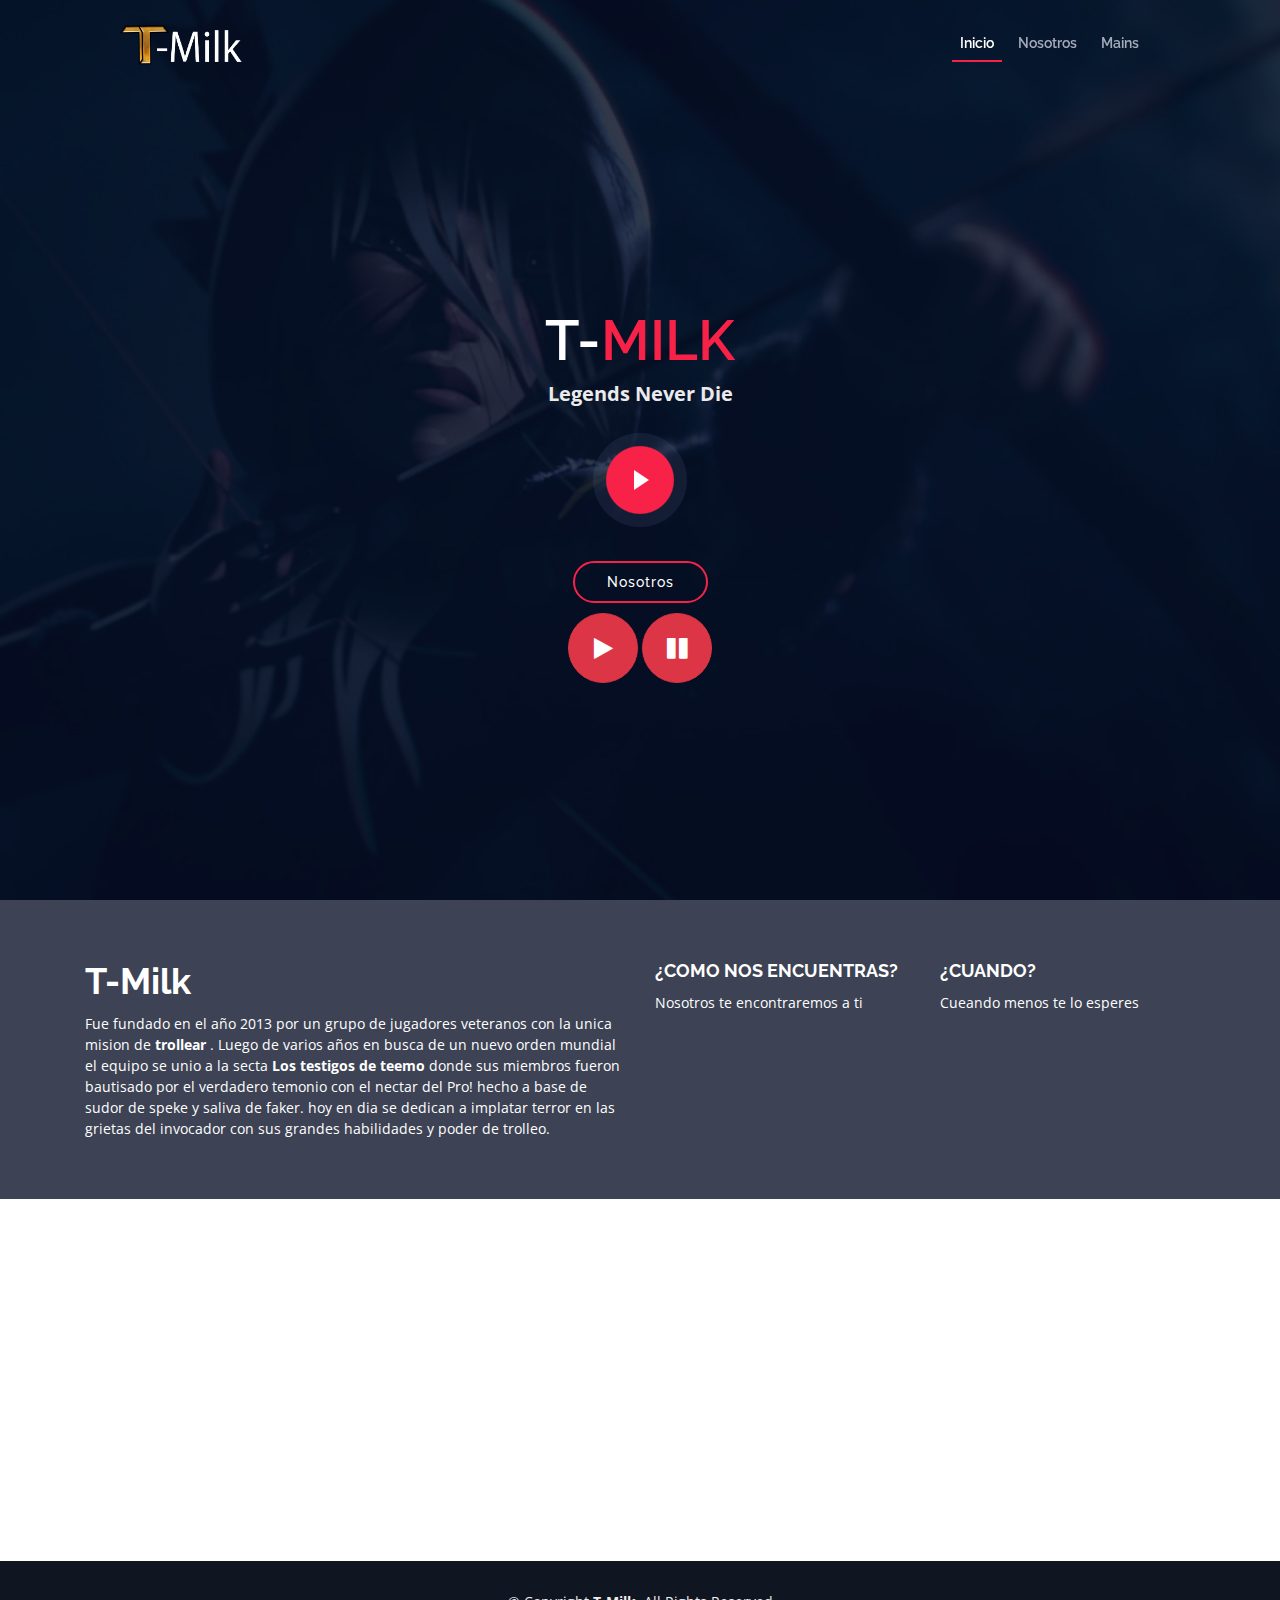
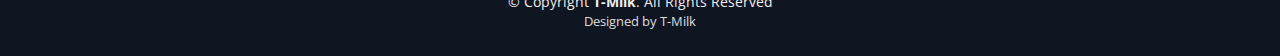
==== commit 29765ea8: "Merge branch 'main' into unir" ====
--- a/index.html
+++ b/index.html
@@ -3,7 +3,7 @@
 
 <head>
   <meta charset="utf-8">
-  <title>TheEvent - Bootstrap Event Template</title>
+  <title>T-Milk</title>
   <meta content="width=device-width, initial-scale=1.0" name="viewport">
   <meta content="" name="keywords">
   <meta content="" name="description">
@@ -49,8 +49,8 @@
           <li class="menu-active"><a href="#intro">Inicio</a></li>
           <li><a href="#about">Nosotros</a></li>
           <li><a href="#speakers">Mains</a></li>
-          <li><a href="#gallery">Galería</a></li>
-          <li><a href="#supporters">Invocadores</a></li>
+          <li><a href="#gallery"></a></li>
+          <li><a href="#supporters"></a></li>
         </ul>
       </nav><!-- #nav-menu-container -->
     </div>
@@ -84,18 +84,16 @@
       <div class="container">
         <div class="row">
           <div class="col-lg-6">
-            <h2>About The Event</h2>
-            <p>Sed nam ut dolor qui repellendus iusto odit. Possimus inventore eveniet accusamus error amet eius aut
-              accusantium et. Non odit consequatur repudiandae sequi ea odio molestiae. Enim possimus sunt inventore in
-              est ut optio sequi unde.</p>
+            <h2>T-Milk</h2>
+            <p>Fue fundado en el año 2013 por un grupo de jugadores veteranos con la unica mision de <strong>trollear</strong> . Luego de varios años en busca de un nuevo orden mundial el equipo se unio a la secta <strong>Los testigos de teemo</strong> donde sus miembros fueron bautisado por el verdadero temonio con el nectar del Pro! hecho a base de sudor de speke y saliva de faker. hoy en dia se dedican a implatar terror en las grietas del invocador con sus grandes habilidades y poder de trolleo.</p>
           </div>
           <div class="col-lg-3">
-            <h3>Where</h3>
-            <p>Downtown Conference Center, New York</p>
+            <h3>¿Como nos encuentras?</h3>
+            <p>Nosotros te encontraremos a ti</p>
           </div>
           <div class="col-lg-3">
-            <h3>When</h3>
-            <p>Monday to Wednesday<br>10-12 December</p>
+            <h3>¿Cuando?</h3>
+            <p>Cueando menos te lo esperes</p>
           </div>
         </div>
       </div>
@@ -199,885 +197,20 @@
 
     </section>
 
-    <!--==========================
-      Schedule Section
-    ============================-->
-    <section id="schedule" class="section-with-bg">
-      <div class="container wow fadeInUp">
-        <div class="section-header">
-          <h2>Event Schedule</h2>
-          <p>Here is our event schedule</p>
-        </div>
-
-        <ul class="nav nav-tabs" role="tablist">
-          <li class="nav-item">
-            <a class="nav-link active" href="#day-1" role="tab" data-toggle="tab">Day 1</a>
-          </li>
-          <li class="nav-item">
-            <a class="nav-link" href="#day-2" role="tab" data-toggle="tab">Day 2</a>
-          </li>
-          <li class="nav-item">
-            <a class="nav-link" href="#day-3" role="tab" data-toggle="tab">Day 3</a>
-          </li>
-        </ul>
-
-        <h3 class="sub-heading">Voluptatem nulla veniam soluta et corrupti consequatur neque eveniet officia. Eius
-          necessitatibus voluptatem quis labore perspiciatis quia.</h3>
-
-        <div class="tab-content row justify-content-center">
-
-          <!-- Schdule Day 1 -->
-          <div role="tabpanel" class="col-lg-9 tab-pane fade show active" id="day-1">
-
-            <div class="row schedule-item">
-              <div class="col-md-2"><time>09:30 AM</time></div>
-              <div class="col-md-10">
-                <h4>Registration</h4>
-                <p>Fugit voluptas iusto maiores temporibus autem numquam magnam.</p>
-              </div>
-            </div>
-
-            <div class="row schedule-item">
-              <div class="col-md-2"><time>10:00 AM</time></div>
-              <div class="col-md-10">
-                <div class="speaker">
-                  <img src="img/speakers/1.jpg" alt="Brenden Legros">
-                </div>
-                <h4>Keynote <span>Brenden Legros</span></h4>
-                <p>Facere provident incidunt quos voluptas.</p>
-              </div>
-            </div>
-
-            <div class="row schedule-item">
-              <div class="col-md-2"><time>11:00 AM</time></div>
-              <div class="col-md-10">
-                <div class="speaker">
-                  <img src="img/speakers/2.jpg" alt="Hubert Hirthe">
-                </div>
-                <h4>Et voluptatem iusto dicta nobis. <span>Hubert Hirthe</span></h4>
-                <p>Maiores dignissimos neque qui cum accusantium ut sit sint inventore.</p>
-              </div>
-            </div>
-
-            <div class="row schedule-item">
-              <div class="col-md-2"><time>12:00 AM</time></div>
-              <div class="col-md-10">
-                <div class="speaker">
-                  <img src="img/speakers/3.jpg" alt="Cole Emmerich">
-                </div>
-                <h4>Explicabo et rerum quis et ut ea. <span>Cole Emmerich</span></h4>
-                <p>Veniam accusantium laborum nihil eos eaque accusantium aspernatur.</p>
-              </div>
-            </div>
-
-            <div class="row schedule-item">
-              <div class="col-md-2"><time>02:00 PM</time></div>
-              <div class="col-md-10">
-                <div class="speaker">
-                  <img src="img/speakers/4.jpg" alt="Jack Christiansen">
-                </div>
-                <h4>Qui non qui vel amet culpa sequi. <span>Jack Christiansen</span></h4>
-                <p>Nam ex distinctio voluptatem doloremque suscipit iusto.</p>
-              </div>
-            </div>
-
-            <div class="row schedule-item">
-              <div class="col-md-2"><time>03:00 PM</time></div>
-              <div class="col-md-10">
-                <div class="speaker">
-                  <img src="img/speakers/5.jpg" alt="Alejandrin Littel">
-                </div>
-                <h4>Quos ratione neque expedita asperiores. <span>Alejandrin Littel</span></h4>
-                <p>Eligendi quo eveniet est nobis et ad temporibus odio quo.</p>
-              </div>
-            </div>
-
-            <div class="row schedule-item">
-              <div class="col-md-2"><time>04:00 PM</time></div>
-              <div class="col-md-10">
-                <div class="speaker">
-                  <img src="img/speakers/6.jpg" alt="Willow Trantow">
-                </div>
-                <h4>Quo qui praesentium nesciunt <span>Willow Trantow</span></h4>
-                <p>Voluptatem et alias dolorum est aut sit enim neque veritatis.</p>
-              </div>
-            </div>
-
-          </div>
-          <!-- End Schdule Day 1 -->
-
-          <!-- Schdule Day 2 -->
-          <div role="tabpanel" class="col-lg-9  tab-pane fade" id="day-2">
-
-            <div class="row schedule-item">
-              <div class="col-md-2"><time>10:00 AM</time></div>
-              <div class="col-md-10">
-                <div class="speaker">
-                  <img src="img/speakers/1.jpg" alt="Brenden Legros">
-                </div>
-                <h4>Libero corrupti explicabo itaque. <span>Brenden Legros</span></h4>
-                <p>Facere provident incidunt quos voluptas.</p>
-              </div>
-            </div>
-
-            <div class="row schedule-item">
-              <div class="col-md-2"><time>11:00 AM</time></div>
-              <div class="col-md-10">
-                <div class="speaker">
-                  <img src="img/speakers/2.jpg" alt="Hubert Hirthe">
-                </div>
-                <h4>Et voluptatem iusto dicta nobis. <span>Hubert Hirthe</span></h4>
-                <p>Maiores dignissimos neque qui cum accusantium ut sit sint inventore.</p>
-              </div>
-            </div>
-
-            <div class="row schedule-item">
-              <div class="col-md-2"><time>12:00 AM</time></div>
-              <div class="col-md-10">
-                <div class="speaker">
-                  <img src="img/speakers/3.jpg" alt="Cole Emmerich">
-                </div>
-                <h4>Explicabo et rerum quis et ut ea. <span>Cole Emmerich</span></h4>
-                <p>Veniam accusantium laborum nihil eos eaque accusantium aspernatur.</p>
-              </div>
-            </div>
-
-            <div class="row schedule-item">
-              <div class="col-md-2"><time>02:00 PM</time></div>
-              <div class="col-md-10">
-                <div class="speaker">
-                  <img src="img/speakers/4.jpg" alt="Jack Christiansen">
-                </div>
-                <h4>Qui non qui vel amet culpa sequi. <span>Jack Christiansen</span></h4>
-                <p>Nam ex distinctio voluptatem doloremque suscipit iusto.</p>
-              </div>
-            </div>
-
-            <div class="row schedule-item">
-              <div class="col-md-2"><time>03:00 PM</time></div>
-              <div class="col-md-10">
-                <div class="speaker">
-                  <img src="img/speakers/5.jpg" alt="Alejandrin Littel">
-                </div>
-                <h4>Quos ratione neque expedita asperiores. <span>Alejandrin Littel</span></h4>
-                <p>Eligendi quo eveniet est nobis et ad temporibus odio quo.</p>
-              </div>
-            </div>
-
-            <div class="row schedule-item">
-              <div class="col-md-2"><time>04:00 PM</time></div>
-              <div class="col-md-10">
-                <div class="speaker">
-                  <img src="img/speakers/6.jpg" alt="Willow Trantow">
-                </div>
-                <h4>Quo qui praesentium nesciunt <span>Willow Trantow</span></h4>
-                <p>Voluptatem et alias dolorum est aut sit enim neque veritatis.</p>
-              </div>
-            </div>
-
-          </div>
-          <!-- End Schdule Day 2 -->
-
-          <!-- Schdule Day 3 -->
-          <div role="tabpanel" class="col-lg-9  tab-pane fade" id="day-3">
-
-            <div class="row schedule-item">
-              <div class="col-md-2"><time>10:00 AM</time></div>
-              <div class="col-md-10">
-                <div class="speaker">
-                  <img src="img/speakers/2.jpg" alt="Hubert Hirthe">
-                </div>
-                <h4>Et voluptatem iusto dicta nobis. <span>Hubert Hirthe</span></h4>
-                <p>Maiores dignissimos neque qui cum accusantium ut sit sint inventore.</p>
-              </div>
-            </div>
-
-            <div class="row schedule-item">
-              <div class="col-md-2"><time>11:00 AM</time></div>
-              <div class="col-md-10">
-                <div class="speaker">
-                  <img src="img/speakers/3.jpg" alt="Cole Emmerich">
-                </div>
-                <h4>Explicabo et rerum quis et ut ea. <span>Cole Emmerich</span></h4>
-                <p>Veniam accusantium laborum nihil eos eaque accusantium aspernatur.</p>
-              </div>
-            </div>
-
-            <div class="row schedule-item">
-              <div class="col-md-2"><time>12:00 AM</time></div>
-              <div class="col-md-10">
-                <div class="speaker">
-                  <img src="img/speakers/1.jpg" alt="Brenden Legros">
-                </div>
-                <h4>Libero corrupti explicabo itaque. <span>Brenden Legros</span></h4>
-                <p>Facere provident incidunt quos voluptas.</p>
-              </div>
-            </div>
-
-            <div class="row schedule-item">
-              <div class="col-md-2"><time>02:00 PM</time></div>
-              <div class="col-md-10">
-                <div class="speaker">
-                  <img src="img/speakers/4.jpg" alt="Jack Christiansen">
-                </div>
-                <h4>Qui non qui vel amet culpa sequi. <span>Jack Christiansen</span></h4>
-                <p>Nam ex distinctio voluptatem doloremque suscipit iusto.</p>
-              </div>
-            </div>
-
-            <div class="row schedule-item">
-              <div class="col-md-2"><time>03:00 PM</time></div>
-              <div class="col-md-10">
-                <div class="speaker">
-                  <img src="img/speakers/5.jpg" alt="Alejandrin Littel">
-                </div>
-                <h4>Quos ratione neque expedita asperiores. <span>Alejandrin Littel</span></h4>
-                <p>Eligendi quo eveniet est nobis et ad temporibus odio quo.</p>
-              </div>
-            </div>
-
-            <div class="row schedule-item">
-              <div class="col-md-2"><time>04:00 PM</time></div>
-              <div class="col-md-10">
-                <div class="speaker">
-                  <img src="img/speakers/6.jpg" alt="Willow Trantow">
-                </div>
-                <h4>Quo qui praesentium nesciunt <span>Willow Trantow</span></h4>
-                <p>Voluptatem et alias dolorum est aut sit enim neque veritatis.</p>
-              </div>
-            </div>
-
-          </div>
-          <!-- End Schdule Day 2 -->
-
-        </div>
-
-      </div>
-
-    </section>
-
-    <!--==========================
-      Venue Section
-    ============================-->
-    <section id="venue" class="wow fadeInUp">
-
-      <div class="container-fluid">
-
-        <div class="section-header">
-          <h2>Event Venue</h2>
-          <p>Event venue location info and gallery</p>
-        </div>
-
-        <div class="row no-gutters">
-          <div class="col-lg-6 venue-map">
-            <iframe src="https://www.google.com/maps/embed?pb=!1m14!1m8!1m3!1d12097.433213460943!2d-74.0062269!3d40.7101282!3m2!1i1024!2i768!4f13.1!3m3!1m2!1s0x0%3A0xb89d1fe6bc499443!2sDowntown+Conference+Center!5e0!3m2!1smk!2sbg!4v1539943755621" frameborder="0" style="border:0" allowfullscreen></iframe>
-          </div>
-
-          <div class="col-lg-6 venue-info">
-            <div class="row justify-content-center">
-              <div class="col-11 col-lg-8">
-                <h3>Downtown Conference Center, New York</h3>
-                <p>Iste nobis eum sapiente sunt enim dolores labore accusantium autem. Cumque beatae ipsam. Est quae sit qui voluptatem corporis velit. Qui maxime accusamus possimus. Consequatur sequi et ea suscipit enim nesciunt quia velit.</p>
-              </div>
-            </div>
-          </div>
-        </div>
-
-      </div>
-
-      <div class="container-fluid venue-gallery-container">
-        <div class="row no-gutters">
-
-          <div class="col-lg-3 col-md-4">
-            <div class="venue-gallery">
-              <a href="img/venue-gallery/1.jpg" class="venobox" data-gall="venue-gallery">
-                <img src="img/venue-gallery/1.jpg" alt="" class="img-fluid">
-              </a>
-            </div>
-          </div>
-
-          <div class="col-lg-3 col-md-4">
-            <div class="venue-gallery">
-              <a href="img/venue-gallery/2.jpg" class="venobox" data-gall="venue-gallery">
-                <img src="img/venue-gallery/2.jpg" alt="" class="img-fluid">
-              </a>
-            </div>
-          </div>
-
-          <div class="col-lg-3 col-md-4">
-            <div class="venue-gallery">
-              <a href="img/venue-gallery/3.jpg" class="venobox" data-gall="venue-gallery">
-                <img src="img/venue-gallery/3.jpg" alt="" class="img-fluid">
-              </a>
-            </div>
-          </div>
-
-          <div class="col-lg-3 col-md-4">
-            <div class="venue-gallery">
-              <a href="img/venue-gallery/4.jpg" class="venobox" data-gall="venue-gallery">
-                <img src="img/venue-gallery/4.jpg" alt="" class="img-fluid">
-              </a>
-            </div>
-          </div>
-
-          <div class="col-lg-3 col-md-4">
-            <div class="venue-gallery">
-              <a href="img/venue-gallery/5.jpg" class="venobox" data-gall="venue-gallery">
-                <img src="img/venue-gallery/5.jpg" alt="" class="img-fluid">
-              </a>
-            </div>
-          </div>
-
-          <div class="col-lg-3 col-md-4">
-            <div class="venue-gallery">
-              <a href="img/venue-gallery/6.jpg" class="venobox" data-gall="venue-gallery">
-                <img src="img/venue-gallery/6.jpg" alt="" class="img-fluid">
-              </a>
-            </div>
-          </div>
-
-          <div class="col-lg-3 col-md-4">
-            <div class="venue-gallery">
-              <a href="img/venue-gallery/7.jpg" class="venobox" data-gall="venue-gallery">
-                <img src="img/venue-gallery/7.jpg" alt="" class="img-fluid">
-              </a>
-            </div>
-          </div>
-
-          <div class="col-lg-3 col-md-4">
-            <div class="venue-gallery">
-              <a href="img/venue-gallery/8.jpg" class="venobox" data-gall="venue-gallery">
-                <img src="img/venue-gallery/8.jpg" alt="" class="img-fluid">
-              </a>
-            </div>
-          </div>
-
-        </div>
-      </div>
-
-    </section>
-
-    <!--==========================
-      Hotels Section
-    ============================-->
-    <section id="hotels" class="section-with-bg wow fadeInUp">
-
-      <div class="container">
-        <div class="section-header">
-          <h2>Hotels</h2>
-          <p>Her are some nearby hotels</p>
-        </div>
-
-        <div class="row">
-
-          <div class="col-lg-4 col-md-6">
-            <div class="hotel">
-              <div class="hotel-img">
-                <img src="img/hotels/1.jpg" alt="Hotel 1" class="img-fluid">
-              </div>
-              <h3><a href="#">Hotel 1</a></h3>
-              <div class="stars">
-                <i class="fa fa-star"></i>
-                <i class="fa fa-star"></i>
-                <i class="fa fa-star"></i>
-                <i class="fa fa-star"></i>
-                <i class="fa fa-star"></i>
-              </div>
-              <p>0.4 Mile from the Venue</p>
-            </div>
-          </div>
-
-          <div class="col-lg-4 col-md-6">
-            <div class="hotel">
-              <div class="hotel-img">
-                <img src="img/hotels/2.jpg" alt="Hotel 2" class="img-fluid">
-              </div>
-              <h3><a href="#">Hotel 2</a></h3>
-              <div class="stars">
-                <i class="fa fa-star"></i>
-                <i class="fa fa-star"></i>
-                <i class="fa fa-star"></i>
-                <i class="fa fa-star"></i>
-                <i class="fa fa-star-half-full"></i>
-              </div>
-              <p>0.5 Mile from the Venue</p>
-            </div>
-          </div>
-
-          <div class="col-lg-4 col-md-6">
-            <div class="hotel">
-              <div class="hotel-img">
-                <img src="img/hotels/3.jpg" alt="Hotel 3" class="img-fluid">
-              </div>
-              <h3><a href="#">Hotel 3</a></h3>
-              <div class="stars">
-                <i class="fa fa-star"></i>
-                <i class="fa fa-star"></i>
-                <i class="fa fa-star"></i>
-                <i class="fa fa-star"></i>
-              </div>
-              <p>0.6 Mile from the Venue</p>
-            </div>
-          </div>
-
-        </div>
-      </div>
-
-    </section>
-
-    <!--==========================
-      Gallery Section
-    ============================-->
-    <section id="gallery" class="wow fadeInUp">
-
-      <div class="container">
-        <div class="section-header">
-          <h2>Gallery</h2>
-          <p>Check our gallery from the recent events</p>
-        </div>
-      </div>
-
-      <div class="owl-carousel gallery-carousel">
-        <a href="img/gallery/1.jpg" class="venobox" data-gall="gallery-carousel"><img src="img/gallery/1.jpg" alt=""></a>
-        <a href="img/gallery/2.jpg" class="venobox" data-gall="gallery-carousel"><img src="img/gallery/2.jpg" alt=""></a>
-        <a href="img/gallery/3.jpg" class="venobox" data-gall="gallery-carousel"><img src="img/gallery/3.jpg" alt=""></a>
-        <a href="img/gallery/4.jpg" class="venobox" data-gall="gallery-carousel"><img src="img/gallery/4.jpg" alt=""></a>
-        <a href="img/gallery/5.jpg" class="venobox" data-gall="gallery-carousel"><img src="img/gallery/5.jpg" alt=""></a>
-        <a href="img/gallery/6.jpg" class="venobox" data-gall="gallery-carousel"><img src="img/gallery/6.jpg" alt=""></a>
-        <a href="img/gallery/7.jpg" class="venobox" data-gall="gallery-carousel"><img src="img/gallery/7.jpg" alt=""></a>
-        <a href="img/gallery/8.jpg" class="venobox" data-gall="gallery-carousel"><img src="img/gallery/8.jpg" alt=""></a>
-      </div>
-
-    </section>
-
-    <!--==========================
-      Sponsors Section
-    ============================-->
-    <section id="supporters" class="section-with-bg wow fadeInUp">
-
-      <div class="container">
-        <div class="section-header">
-          <h2>Sponsors</h2>
-        </div>
-
-        <div class="row no-gutters supporters-wrap clearfix">
-
-          <div class="col-lg-3 col-md-4 col-xs-6">
-            <div class="supporter-logo">
-              <img src="img/supporters/1.png" class="img-fluid" alt="">
-            </div>
-          </div>
-          
-          <div class="col-lg-3 col-md-4 col-xs-6">
-            <div class="supporter-logo">
-              <img src="img/supporters/2.png" class="img-fluid" alt="">
-            </div>
-          </div>
-        
-          <div class="col-lg-3 col-md-4 col-xs-6">
-            <div class="supporter-logo">
-              <img src="img/supporters/3.png" class="img-fluid" alt="">
-            </div>
-          </div>
-          
-          <div class="col-lg-3 col-md-4 col-xs-6">
-            <div class="supporter-logo">
-              <img src="img/supporters/4.png" class="img-fluid" alt="">
-            </div>
-          </div>
-          
-          <div class="col-lg-3 col-md-4 col-xs-6">
-            <div class="supporter-logo">
-              <img src="img/supporters/5.png" class="img-fluid" alt="">
-            </div>
-          </div>
-        
-          <div class="col-lg-3 col-md-4 col-xs-6">
-            <div class="supporter-logo">
-              <img src="img/supporters/6.png" class="img-fluid" alt="">
-            </div>
-          </div>
-          
-          <div class="col-lg-3 col-md-4 col-xs-6">
-            <div class="supporter-logo">
-              <img src="img/supporters/7.png" class="img-fluid" alt="">
-            </div>
-          </div>
-          
-          <div class="col-lg-3 col-md-4 col-xs-6">
-            <div class="supporter-logo">
-              <img src="img/supporters/8.png" class="img-fluid" alt="">
-            </div>
-          </div>
-
-        </div>
-
-      </div>
-
-    </section>
-
-    <!--==========================
-      F.A.Q Section
-    ============================-->
-    <section id="faq" class="wow fadeInUp">
-
-      <div class="container">
-
-        <div class="section-header">
-          <h2>F.A.Q </h2>
-        </div>
-
-        <div class="row justify-content-center">
-          <div class="col-lg-9">
-              <ul id="faq-list">
-
-                <li>
-                  <a data-toggle="collapse" class="collapsed" href="#faq1">Non consectetur a erat nam at lectus urna duis? <i class="fa fa-minus-circle"></i></a>
-                  <div id="faq1" class="collapse" data-parent="#faq-list">
-                    <p>
-                      Feugiat pretium nibh ipsum consequat. Tempus iaculis urna id volutpat lacus laoreet non curabitur gravida. Venenatis lectus magna fringilla urna porttitor rhoncus dolor purus non.
-                    </p>
-                  </div>
-                </li>
-      
-                <li>
-                  <a data-toggle="collapse" href="#faq2" class="collapsed">Feugiat scelerisque varius morbi enim nunc faucibus a pellentesque? <i class="fa fa-minus-circle"></i></a>
-                  <div id="faq2" class="collapse" data-parent="#faq-list">
-                    <p>
-                      Dolor sit amet consectetur adipiscing elit pellentesque habitant morbi. Id interdum velit laoreet id donec ultrices. Fringilla phasellus faucibus scelerisque eleifend donec pretium. Est pellentesque elit ullamcorper dignissim. Mauris ultrices eros in cursus turpis massa tincidunt dui.
-                    </p>
-                  </div>
-                </li>
-      
-                <li>
-                  <a data-toggle="collapse" href="#faq3" class="collapsed">Dolor sit amet consectetur adipiscing elit pellentesque habitant morbi? <i class="fa fa-minus-circle"></i></a>
-                  <div id="faq3" class="collapse" data-parent="#faq-list">
-                    <p>
-                      Eleifend mi in nulla posuere sollicitudin aliquam ultrices sagittis orci. Faucibus pulvinar elementum integer enim. Sem nulla pharetra diam sit amet nisl suscipit. Rutrum tellus pellentesque eu tincidunt. Lectus urna duis convallis convallis tellus. Urna molestie at elementum eu facilisis sed odio morbi quis
-                    </p>
-                  </div>
-                </li>
-      
-                <li>
-                  <a data-toggle="collapse" href="#faq4" class="collapsed">Ac odio tempor orci dapibus. Aliquam eleifend mi in nulla? <i class="fa fa-minus-circle"></i></a>
-                  <div id="faq4" class="collapse" data-parent="#faq-list">
-                    <p>
-                      Dolor sit amet consectetur adipiscing elit pellentesque habitant morbi. Id interdum velit laoreet id donec ultrices. Fringilla phasellus faucibus scelerisque eleifend donec pretium. Est pellentesque elit ullamcorper dignissim. Mauris ultrices eros in cursus turpis massa tincidunt dui.
-                    </p>
-                  </div>
-                </li>
-      
-                <li>
-                  <a data-toggle="collapse" href="#faq5" class="collapsed">Tempus quam pellentesque nec nam aliquam sem et tortor consequat? <i class="fa fa-minus-circle"></i></a>
-                  <div id="faq5" class="collapse" data-parent="#faq-list">
-                    <p>
-                      Molestie a iaculis at erat pellentesque adipiscing commodo. Dignissim suspendisse in est ante in. Nunc vel risus commodo viverra maecenas accumsan. Sit amet nisl suscipit adipiscing bibendum est. Purus gravida quis blandit turpis cursus in
-                    </p>
-                  </div>
-                </li>
-      
-                <li>
-                  <a data-toggle="collapse" href="#faq6" class="collapsed">Tortor vitae purus faucibus ornare. Varius vel pharetra vel turpis nunc eget lorem dolor? <i class="fa fa-minus-circle"></i></a>
-                  <div id="faq6" class="collapse" data-parent="#faq-list">
-                    <p>
-                      Laoreet sit amet cursus sit amet dictum sit amet justo. Mauris vitae ultricies leo integer malesuada nunc vel. Tincidunt eget nullam non nisi est sit amet. Turpis nunc eget lorem dolor sed. Ut venenatis tellus in metus vulputate eu scelerisque. Pellentesque diam volutpat commodo sed egestas egestas fringilla phasellus faucibus. Nibh tellus molestie nunc non blandit massa enim nec.
-                    </p>
-                  </div>
-                </li>
-      
-              </ul>
-          </div>
-        </div>
-
-      </div>
-
-    </section>
-
-    <!--==========================
-      Subscribe Section
-    ============================-->
-    <section id="subscribe">
-      <div class="container wow fadeInUp">
-        <div class="section-header">
-          <h2>Newsletter</h2>
-          <p>Rerum numquam illum recusandae quia mollitia consequatur.</p>
-        </div>
-
-        <form method="POST" action="#">
-          <div class="form-row justify-content-center">
-            <div class="col-auto">
-              <input type="text" class="form-control" placeholder="Enter your Email">
-            </div>
-            <div class="col-auto">
-              <button type="submit">Subscribe</button>
-            </div>
-          </div>
-        </form>
-
-      </div>
-    </section>
-
-    <!--==========================
-      Buy Ticket Section
-    ============================-->
-    <section id="buy-tickets" class="section-with-bg wow fadeInUp">
-      <div class="container">
-
-        <div class="section-header">
-          <h2>Buy Tickets</h2>
-          <p>Velit consequatur consequatur inventore iste fugit unde omnis eum aut.</p>
-        </div>
-
-        <div class="row">
-          <div class="col-lg-4">
-            <div class="card mb-5 mb-lg-0">
-              <div class="card-body">
-                <h5 class="card-title text-muted text-uppercase text-center">Standard Access</h5>
-                <h6 class="card-price text-center">$150</h6>
-                <hr>
-                <ul class="fa-ul">
-                  <li><span class="fa-li"><i class="fa fa-check"></i></span>Regular Seating</li>
-                  <li><span class="fa-li"><i class="fa fa-check"></i></span>Coffee Break</li>
-                  <li><span class="fa-li"><i class="fa fa-check"></i></span>Custom Badge</li>
-                  <li class="text-muted"><span class="fa-li"><i class="fa fa-times"></i></span>Community Access</li>
-                  <li class="text-muted"><span class="fa-li"><i class="fa fa-times"></i></span>Workshop Access</li>
-                  <li class="text-muted"><span class="fa-li"><i class="fa fa-times"></i></span>After Party</li>
-                </ul>
-                <hr>
-                <div class="text-center">
-                  <button type="button" class="btn" data-toggle="modal" data-target="#buy-ticket-modal" data-ticket-type="standard-access">Buy Now</button>
-                </div>
-              </div>
-            </div>
-          </div>
-          <div class="col-lg-4">
-            <div class="card mb-5 mb-lg-0">
-              <div class="card-body">
-                <h5 class="card-title text-muted text-uppercase text-center">Pro Access</h5>
-                <h6 class="card-price text-center">$250</h6>
-                <hr>
-                <ul class="fa-ul">
-                  <li><span class="fa-li"><i class="fa fa-check"></i></span>Regular Seating</li>
-                  <li><span class="fa-li"><i class="fa fa-check"></i></span>Coffee Break</li>
-                  <li><span class="fa-li"><i class="fa fa-check"></i></span>Custom Badge</li>
-                  <li><span class="fa-li"><i class="fa fa-check"></i></span>Community Access</li>
-                  <li class="text-muted"><span class="fa-li"><i class="fa fa-times"></i></span>Workshop Access</li>
-                  <li class="text-muted"><span class="fa-li"><i class="fa fa-times"></i></span>After Party</li>
-                </ul>
-                <hr>
-                <div class="text-center">
-                  <button type="button" class="btn" data-toggle="modal" data-target="#buy-ticket-modal" data-ticket-type="pro-access">Buy Now</button>
-                </div>
-              </div>
-            </div>
-          </div>
-          <!-- Pro Tier -->
-          <div class="col-lg-4">
-            <div class="card">
-              <div class="card-body">
-                <h5 class="card-title text-muted text-uppercase text-center">Premium Access</h5>
-                <h6 class="card-price text-center">$350</h6>
-                <hr>
-                <ul class="fa-ul">
-                  <li><span class="fa-li"><i class="fa fa-check"></i></span>Regular Seating</li>
-                  <li><span class="fa-li"><i class="fa fa-check"></i></span>Coffee Break</li>
-                  <li><span class="fa-li"><i class="fa fa-check"></i></span>Custom Badge</li>
-                  <li><span class="fa-li"><i class="fa fa-check"></i></span>Community Access</li>
-                  <li><span class="fa-li"><i class="fa fa-check"></i></span>Workshop Access</li>
-                  <li><span class="fa-li"><i class="fa fa-check"></i></span>After Party</li>
-                </ul>
-                <hr>
-                <div class="text-center">
-                  <button type="button" class="btn" data-toggle="modal" data-target="#buy-ticket-modal" data-ticket-type="premium-access">Buy Now</button>
-                </div>
-
-              </div>
-            </div>
-          </div>
-        </div>
-
-      </div>
-
-      <!-- Modal Order Form -->
-      <div id="buy-ticket-modal" class="modal fade">
-        <div class="modal-dialog" role="document">
-          <div class="modal-content">
-            <div class="modal-header">
-              <h4 class="modal-title">Buy Tickets</h4>
-              <button type="button" class="close" data-dismiss="modal" aria-label="Close">
-                <span aria-hidden="true">&times;</span>
-              </button>
-            </div>
-            <div class="modal-body">
-              <form method="POST" action="#">
-                <div class="form-group">
-                  <input type="text" class="form-control" name="your-name" placeholder="Your Name">
-                </div>
-                <div class="form-group">
-                  <input type="text" class="form-control" name="your-email" placeholder="Your Email">
-                </div>
-                <div class="form-group">
-                  <select id="ticket-type" name="ticket-type" class="form-control" >
-                    <option value="">-- Select Your Ticket Type --</option>
-                    <option value="standard-access">Standard Access</option>
-                    <option value="pro-access">Pro Access</option>
-                    <option value="premium-access">Premium Access</option>
-                  </select>
-                </div>
-                <div class="text-center">
-                  <button type="submit" class="btn">Buy Now</button>
-                </div>
-              </form>
-            </div>
-          </div><!-- /.modal-content -->
-        </div><!-- /.modal-dialog -->
-      </div><!-- /.modal -->
-
-    </section>
-
-    <!--==========================
-      Contact Section
-    ============================-->
-    <section id="contact" class="section-bg wow fadeInUp">
-
-      <div class="container">
-
-        <div class="section-header">
-          <h2>Contact Us</h2>
-          <p>Nihil officia ut sint molestiae tenetur.</p>
-        </div>
-
-        <div class="row contact-info">
-
-          <div class="col-md-4">
-            <div class="contact-address">
-              <i class="ion-ios-location-outline"></i>
-              <h3>Address</h3>
-              <address>A108 Adam Street, NY 535022, USA</address>
-            </div>
-          </div>
-
-          <div class="col-md-4">
-            <div class="contact-phone">
-              <i class="ion-ios-telephone-outline"></i>
-              <h3>Phone Number</h3>
-              <p><a href="tel:+155895548855">+1 5589 55488 55</a></p>
-            </div>
-          </div>
-
-          <div class="col-md-4">
-            <div class="contact-email">
-              <i class="ion-ios-email-outline"></i>
-              <h3>Email</h3>
-              <p><a href="mailto:info@example.com">info@example.com</a></p>
-            </div>
-          </div>
-
-        </div>
-
-        <div class="form">
-          <div id="sendmessage">Your message has been sent. Thank you!</div>
-          <div id="errormessage"></div>
-          <form action="" method="post" role="form" class="contactForm">
-            <div class="form-row">
-              <div class="form-group col-md-6">
-                <input type="text" name="name" class="form-control" id="name" placeholder="Your Name" data-rule="minlen:4" data-msg="Please enter at least 4 chars" />
-                <div class="validation"></div>
-              </div>
-              <div class="form-group col-md-6">
-                <input type="email" class="form-control" name="email" id="email" placeholder="Your Email" data-rule="email" data-msg="Please enter a valid email" />
-                <div class="validation"></div>
-              </div>
-            </div>
-            <div class="form-group">
-              <input type="text" class="form-control" name="subject" id="subject" placeholder="Subject" data-rule="minlen:4" data-msg="Please enter at least 8 chars of subject" />
-              <div class="validation"></div>
-            </div>
-            <div class="form-group">
-              <textarea class="form-control" name="message" rows="5" data-rule="required" data-msg="Please write something for us" placeholder="Message"></textarea>
-              <div class="validation"></div>
-            </div>
-            <div class="text-center"><button type="submit">Send Message</button></div>
-          </form>
-        </div>
-
-      </div>
-    </section><!-- #contact -->
-
-  </main>
-
+   
 
   <!--==========================
     Footer
   ============================-->
   <footer id="footer">
-    <div class="footer-top">
-      <div class="container">
-        <div class="row">
-
-          <div class="col-lg-3 col-md-6 footer-info">
-            <img src="img/logo.png" alt="TheEvenet">
-            <p>In alias aperiam. Placeat tempore facere. Officiis voluptate ipsam vel eveniet est dolor et totam porro. Perspiciatis ad omnis fugit molestiae recusandae possimus. Aut consectetur id quis. In inventore consequatur ad voluptate cupiditate debitis accusamus repellat cumque.</p>
-          </div>
-
-          <div class="col-lg-3 col-md-6 footer-links">
-            <h4>Useful Links</h4>
-            <ul>
-              <li><i class="fa fa-angle-right"></i> <a href="#">Home</a></li>
-              <li><i class="fa fa-angle-right"></i> <a href="#">About us</a></li>
-              <li><i class="fa fa-angle-right"></i> <a href="#">Services</a></li>
-              <li><i class="fa fa-angle-right"></i> <a href="#">Terms of service</a></li>
-              <li><i class="fa fa-angle-right"></i> <a href="#">Privacy policy</a></li>
-            </ul>
-          </div>
-
-          <div class="col-lg-3 col-md-6 footer-links">
-            <h4>Useful Links</h4>
-            <ul>
-              <li><i class="fa fa-angle-right"></i> <a href="#">Home</a></li>
-              <li><i class="fa fa-angle-right"></i> <a href="#">About us</a></li>
-              <li><i class="fa fa-angle-right"></i> <a href="#">Services</a></li>
-              <li><i class="fa fa-angle-right"></i> <a href="#">Terms of service</a></li>
-              <li><i class="fa fa-angle-right"></i> <a href="#">Privacy policy</a></li>
-            </ul>
-          </div>
-
-          <div class="col-lg-3 col-md-6 footer-contact">
-            <h4>Contact Us</h4>
-            <p>
-              A108 Adam Street <br>
-              New York, NY 535022<br>
-              United States <br>
-              <strong>Phone:</strong> +1 5589 55488 55<br>
-              <strong>Email:</strong> info@example.com<br>
-            </p>
-
-            <div class="social-links">
-              <a href="#" class="twitter"><i class="fa fa-twitter"></i></a>
-              <a href="#" class="facebook"><i class="fa fa-facebook"></i></a>
-              <a href="#" class="instagram"><i class="fa fa-instagram"></i></a>
-              <a href="#" class="google-plus"><i class="fa fa-google-plus"></i></a>
-              <a href="#" class="linkedin"><i class="fa fa-linkedin"></i></a>
-            </div>
-
-          </div>
-
-        </div>
-      </div>
-    </div>
+    
 
     <div class="container">
       <div class="copyright">
-        &copy; Copyright <strong>TheEvent</strong>. All Rights Reserved
+        &copy; Copyright <strong>T-Milk</strong>. All Rights Reserved
       </div>
       <div class="credits">
-        <!--
-          All the links in the footer should remain intact.
-          You can delete the links only if you purchased the pro version.
-          Licensing information: https://bootstrapmade.com/license/
-          Purchase the pro version with working PHP/AJAX contact form: https://bootstrapmade.com/buy/?theme=TheEvent
-        -->
-        Designed by <a href="https://bootstrapmade.com/">BootstrapMade</a>
+        Designed by T-Milk</a>
       </div>
     </div>
   </footer><!-- #footer -->
